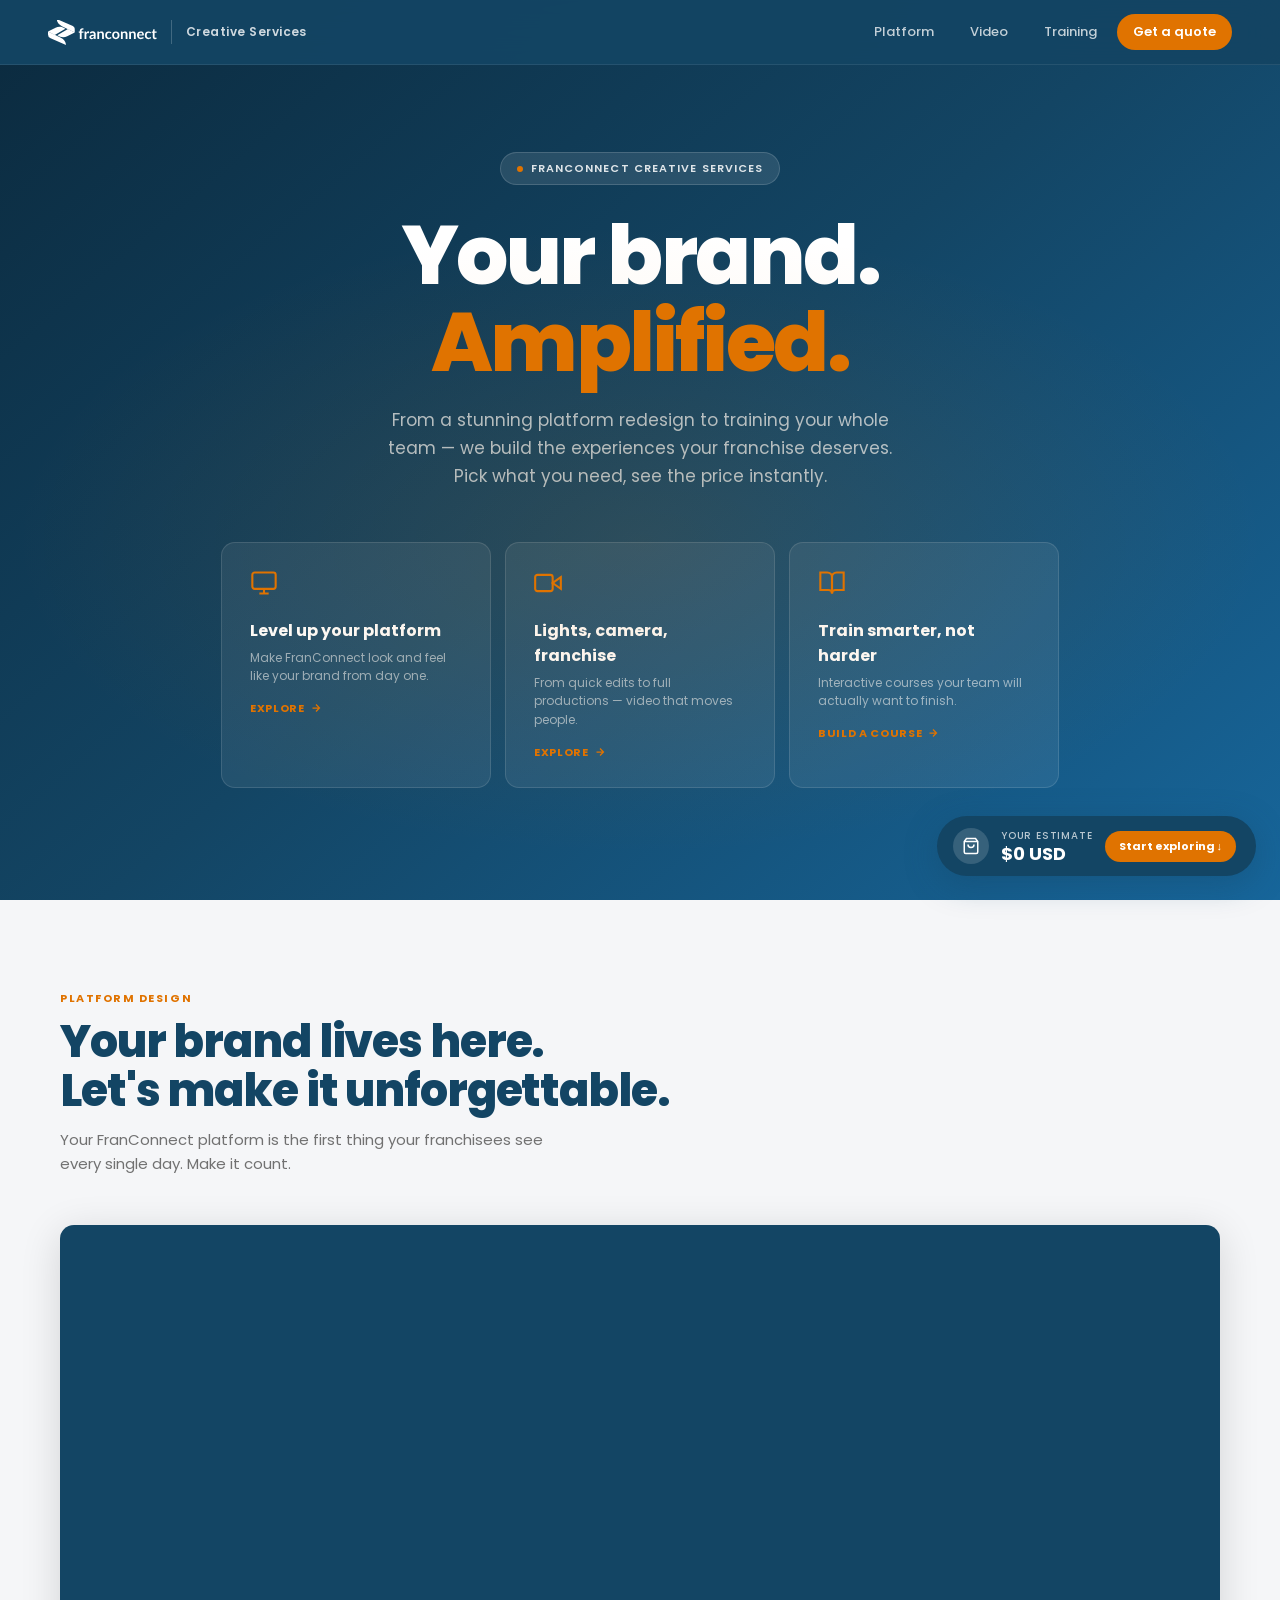
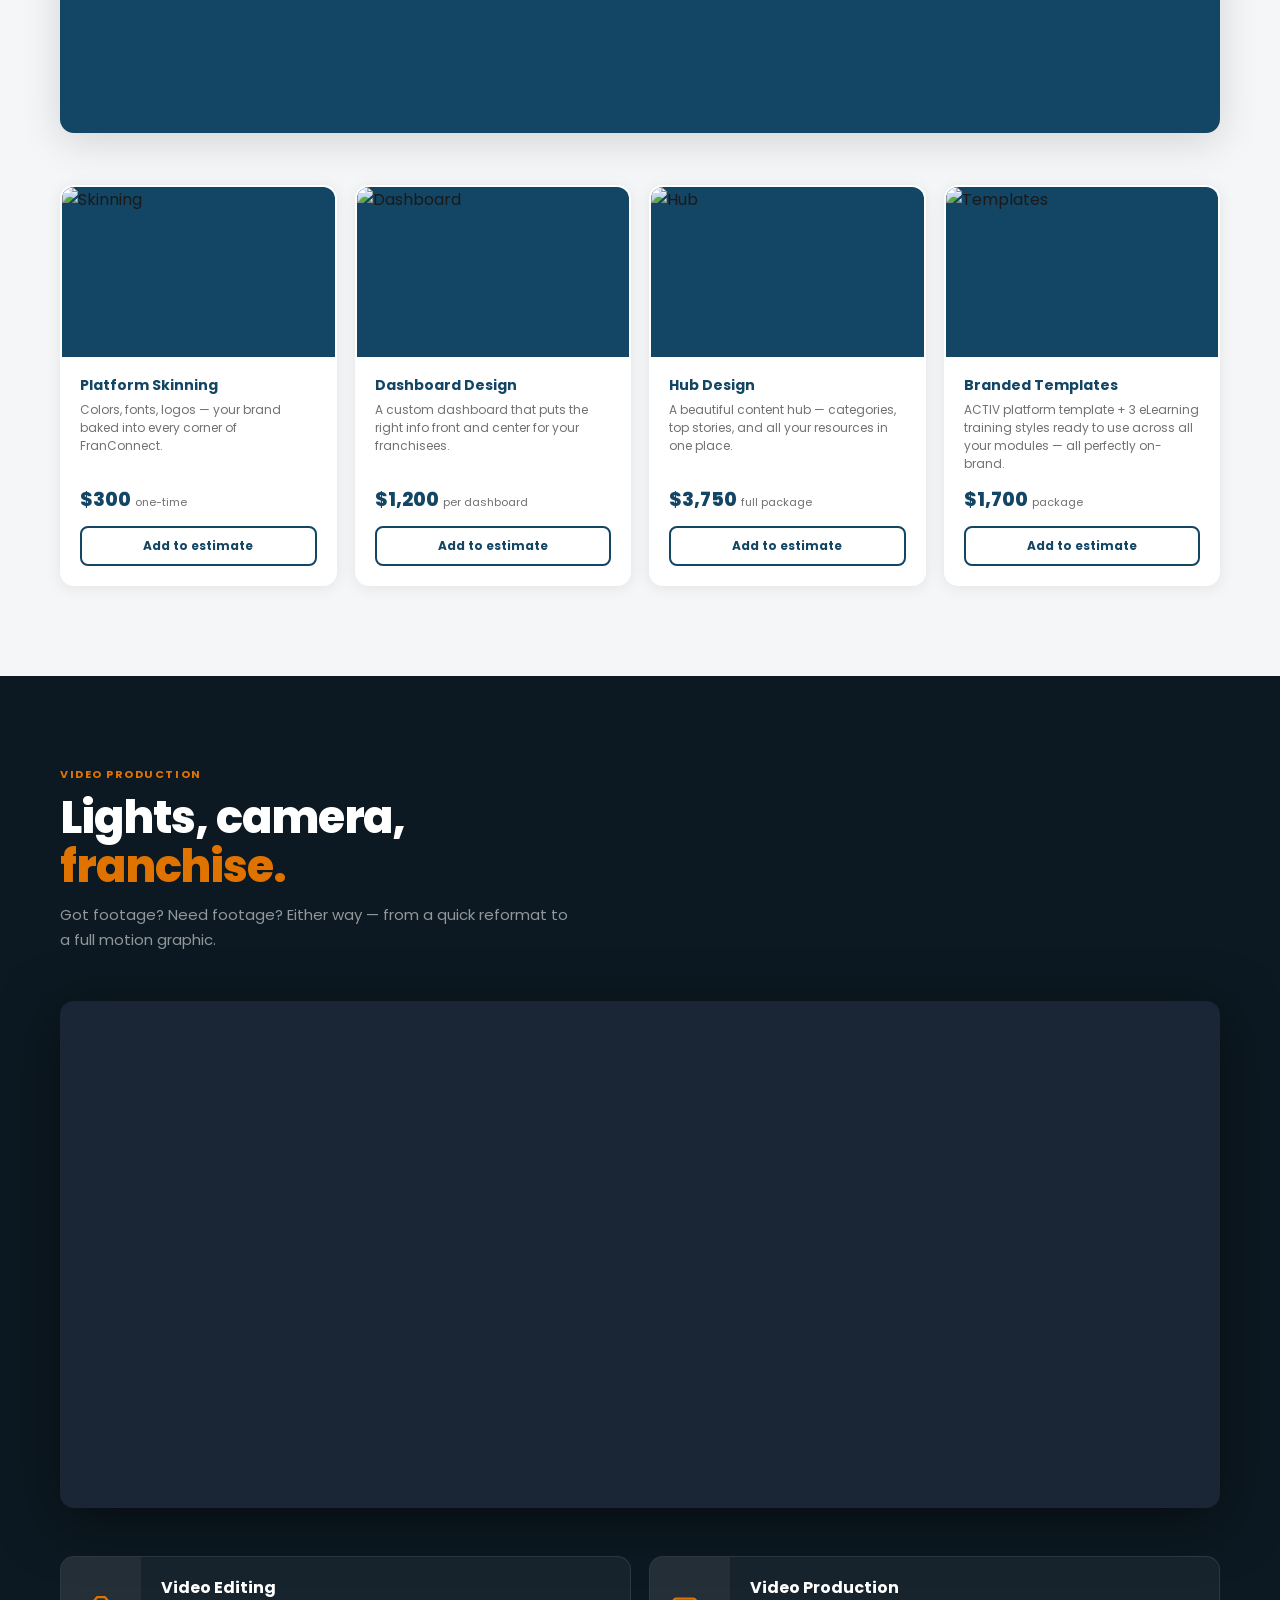
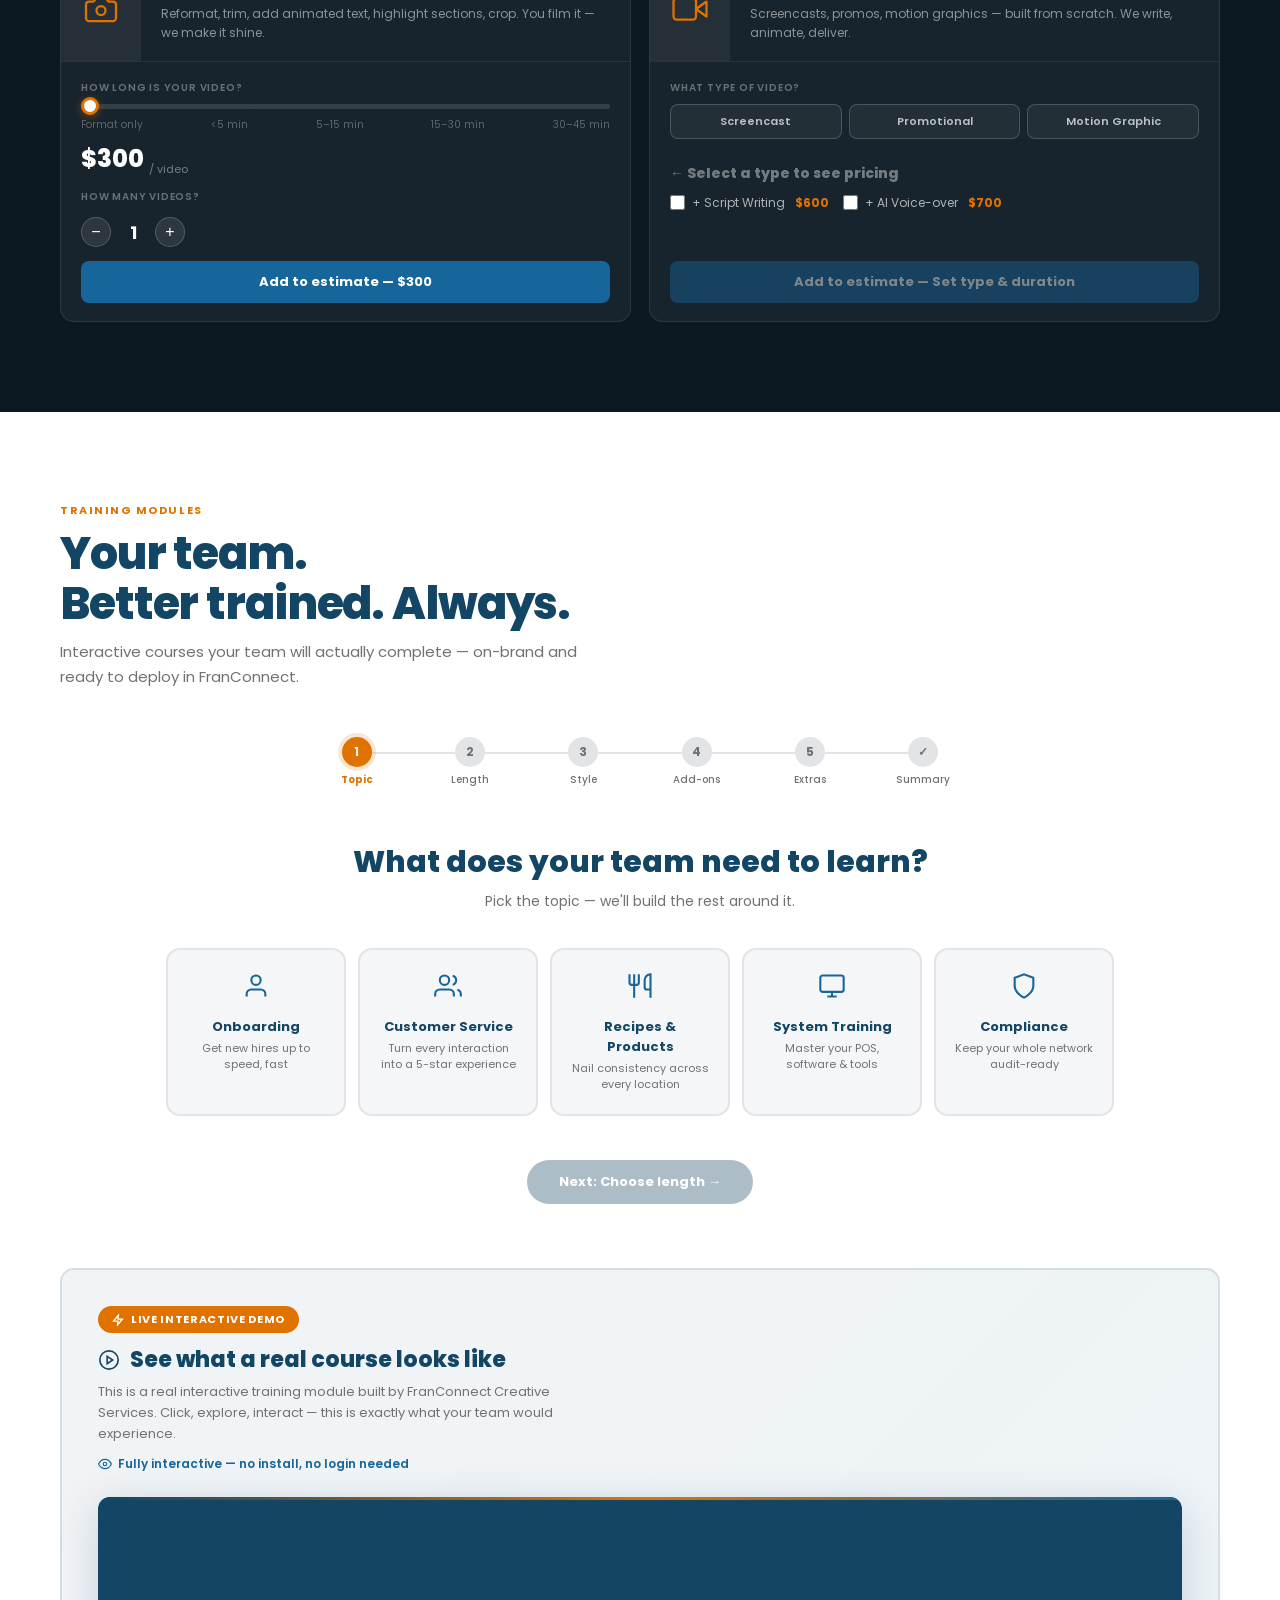
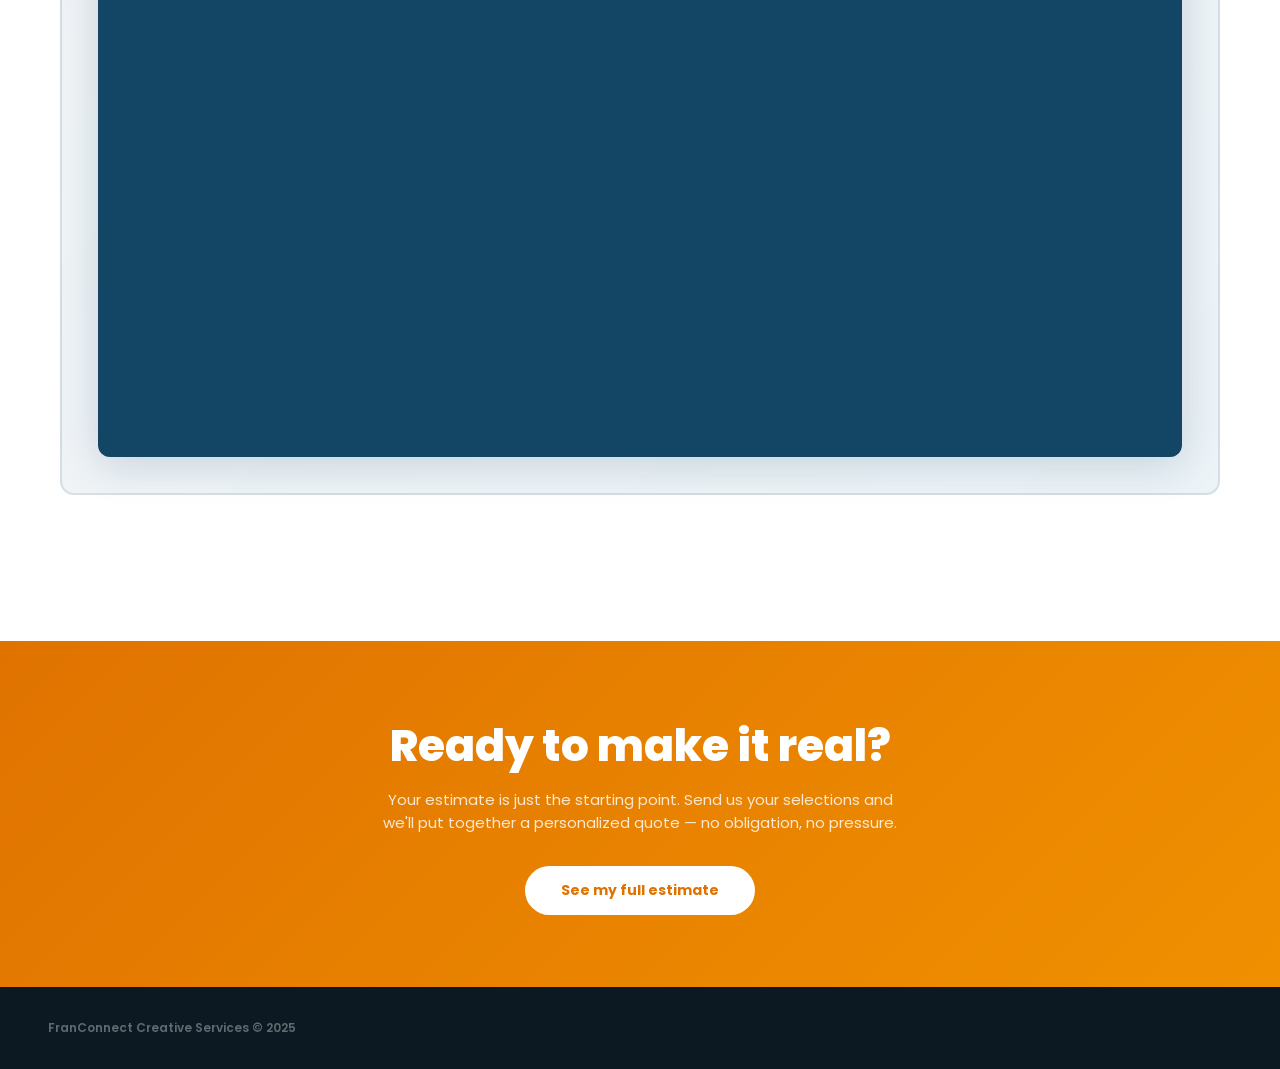
==== index.html @ 485e588f "Add files via upload" ====
<!DOCTYPE html>
<html lang="en">
<head>
<meta charset="UTF-8">
<meta name="viewport" content="width=device-width, initial-scale=1.0">
<title>Build With Us — FranConnect Creative Services</title>
<link rel="preconnect" href="https://fonts.googleapis.com">
<link href="https://fonts.googleapis.com/css2?family=Poppins:wght@300;400;500;600;700;800&display=swap" rel="stylesheet">
<style>
/* ── TOKENS ── */
:root {
  --blue:    #134564;
  --orange:  #E07300;
  --blue2:   #17669B;
  --red2:    #AC3446;
  --dark:    #717171;
  --light:   #CFCDC9;
  --white:   #FFFFFF;
  --off:     #F5F6F8;
  --text:    #1A1A1A;
  --border:  #E2E4E8;
  --radius:  14px;
  --rad-sm:  8px;
  --shadow:  0 2px 16px rgba(0,0,0,.08);
  --shadow-lg: 0 8px 40px rgba(0,0,0,.14);
}
*,*::before,*::after{box-sizing:border-box;margin:0;padding:0;}
html{scroll-behavior:smooth;}
body{font-family:'Poppins',sans-serif;color:var(--text);background:var(--white);overflow-x:hidden;}

/* ── STICKY CART ── */
#cart{
  position:fixed;bottom:24px;right:24px;z-index:999;
  background:var(--blue);color:white;
  border-radius:60px;padding:12px 20px 12px 16px;
  display:flex;align-items:center;gap:12px;
  box-shadow:0 8px 32px rgba(19,69,100,.35);
  cursor:pointer;transition:all .3s;
  min-width:200px;
}
#cart:hover{transform:translateY(-2px);box-shadow:0 12px 40px rgba(19,69,100,.45);}
#cart .c-icon{width:36px;height:36px;background:rgba(255,255,255,.15);border-radius:50%;display:flex;align-items:center;justify-content:center;flex-shrink:0;}
#cart .c-label{font-size:10px;text-transform:uppercase;letter-spacing:.08em;opacity:.7;font-weight:500;}
#cart .c-amount{font-size:18px;font-weight:700;line-height:1.1;}
#cart .c-cta{
  background:var(--orange);color:white;border:none;border-radius:40px;
  padding:7px 14px;font-size:11px;font-weight:700;cursor:pointer;
  white-space:nowrap;font-family:'Poppins',sans-serif;margin-left:auto;
  transition:.2s;
}
#cart.active{background:var(--orange);}

/* ── NAV ── */
nav{
  position:fixed;top:0;left:0;right:0;z-index:100;
  display:flex;align-items:center;justify-content:space-between;
  padding:14px 48px;
  background:rgba(19,69,100,.95);
  backdrop-filter:blur(20px);
  border-bottom:1px solid rgba(255,255,255,.08);
}
.nav-brand{display:flex;align-items:center;gap:14px;}
.nav-logo-img{height:28px;}
.nav-logo-svg{display:flex;align-items:center;}
.nav-divider{width:1px;height:24px;background:rgba(255,255,255,.2);}
.nav-title{font-size:12px;font-weight:600;color:rgba(255,255,255,.8);letter-spacing:.04em;}
.nav-links{display:flex;gap:4px;}
.nav-links a{color:rgba(255,255,255,.75);text-decoration:none;font-size:13px;font-weight:500;padding:8px 16px;border-radius:40px;transition:.2s;}
.nav-links a:hover{color:white;background:rgba(255,255,255,.1);}
.nav-cta{background:var(--orange)!important;color:white!important;font-weight:600!important;}
.nav-cta:hover{background:#c96600!important;}

/* ── HERO ── */
#hero{
  min-height:100vh;
  background:linear-gradient(140deg,#0b2a3e 0%,#134564 50%,#17669B 100%);
  display:flex;flex-direction:column;align-items:center;justify-content:center;
  text-align:center;padding:120px 48px 80px;position:relative;overflow:hidden;
}
#hero::after{
  content:'';position:absolute;inset:0;
  background:radial-gradient(ellipse 70% 50% at 50% 60%,rgba(224,115,0,.12) 0%,transparent 70%);
  pointer-events:none;
}
.hero-eyebrow{
  display:inline-flex;align-items:center;gap:8px;
  background:rgba(255,255,255,.1);border:1px solid rgba(255,255,255,.15);
  border-radius:40px;padding:7px 16px;
  font-size:11px;font-weight:600;letter-spacing:.1em;text-transform:uppercase;
  color:rgba(255,255,255,.85);margin-bottom:28px;
}
.hero-eyebrow-dot{width:6px;height:6px;background:var(--orange);border-radius:50%;}
#hero h1{
  font-size:clamp(44px,6.5vw,82px);font-weight:800;color:white;
  line-height:1.05;letter-spacing:-.03em;max-width:860px;margin-bottom:20px;
}
#hero h1 em{color:var(--orange);font-style:normal;}
#hero p{font-size:17px;color:rgba(255,255,255,.68);max-width:520px;line-height:1.65;margin-bottom:52px;}
.hero-cards{display:flex;gap:14px;flex-wrap:wrap;justify-content:center;max-width:860px;}
.hc{
  background:rgba(255,255,255,.07);border:1px solid rgba(255,255,255,.12);
  border-radius:var(--radius);padding:26px 28px;cursor:pointer;
  transition:all .3s;text-align:left;flex:1;min-width:230px;max-width:270px;
  text-decoration:none;display:block;
}
.hc:hover{background:rgba(255,255,255,.13);border-color:rgba(224,115,0,.45);transform:translateY(-3px);}
.hc-icon{margin-bottom:14px;}
.hc-icon svg{width:28px;height:28px;stroke:var(--orange);fill:none;stroke-width:1.8;}
.hc-title{font-size:16px;font-weight:700;color:white;margin-bottom:6px;}
.hc-desc{font-size:12px;color:rgba(255,255,255,.55);line-height:1.55;}
.hc-link{display:flex;align-items:center;gap:5px;font-size:11px;font-weight:700;color:var(--orange);margin-top:14px;text-transform:uppercase;letter-spacing:.06em;}

/* ── SECTION SHELL ── */
.section{padding:90px 48px;}
.sec-wrap{max-width:1160px;margin:0 auto;}
.sec-eye{font-size:11px;font-weight:700;letter-spacing:.14em;text-transform:uppercase;color:var(--orange);margin-bottom:10px;}
.sec-title{font-size:clamp(28px,3.5vw,46px);font-weight:800;color:var(--blue);line-height:1.1;letter-spacing:-.025em;margin-bottom:12px;}
.sec-sub{font-size:15px;color:var(--dark);max-width:520px;line-height:1.65;margin-bottom:48px;}

/* ── PLATFORM ── */
#platform{background:var(--off);}
.plat-hero{border-radius:var(--radius);overflow:hidden;box-shadow:var(--shadow-lg);aspect-ratio:16/7;background:var(--blue);margin-bottom:52px;position:relative;}
.plat-hero video{width:100%;height:100%;object-fit:cover;display:block;}
.plat-grid{display:grid;grid-template-columns:repeat(4,1fr);gap:18px;}
.pc{
  background:white;border-radius:var(--radius);overflow:hidden;
  box-shadow:var(--shadow);cursor:pointer;transition:all .3s;
  border:2px solid transparent;
  display:flex;flex-direction:column;
}
.pc:hover{transform:translateY(-3px);box-shadow:var(--shadow-lg);border-color:rgba(224,115,0,.3);}
.pc.sel{border-color:var(--blue);}
.pc-media{position:relative;aspect-ratio:16/10;background:var(--blue);overflow:hidden;flex-shrink:0;}
.pc-media img{width:100%;height:100%;object-fit:cover;display:block;transition:.4s;}
.pc:hover .pc-media img{transform:scale(1.04);}
.pc-play{
  position:absolute;inset:0;display:flex;align-items:center;justify-content:center;
  background:rgba(0,0,0,0);transition:.3s;opacity:0;
}
.pc:hover .pc-play{opacity:1;background:rgba(0,0,0,.35);}
.pc-play svg{width:44px;height:44px;stroke:white;fill:none;stroke-width:1.5;filter:drop-shadow(0 2px 8px rgba(0,0,0,.4));}
.pc-body{padding:18px;display:flex;flex-direction:column;flex:1;}
.pc-name{font-size:14px;font-weight:700;color:var(--blue);margin-bottom:5px;}
.pc-desc{font-size:12px;color:var(--dark);line-height:1.5;margin-bottom:12px;flex:1;}
.pc-price{font-size:19px;font-weight:800;color:var(--blue);}
.pc-price span{font-size:11px;font-weight:400;color:var(--dark);}
.pc-btn{
  width:100%;margin-top:12px;padding:9px;border-radius:var(--rad-sm);
  border:2px solid var(--blue);background:transparent;color:var(--blue);
  font-size:12px;font-weight:700;cursor:pointer;transition:.2s;font-family:'Poppins',sans-serif;
  align-self:flex-end;
}
.pc-btn:hover{background:var(--blue);color:white;}
.pc.sel .pc-btn{background:var(--orange);border-color:var(--orange);color:white;}
.tmpl-addons{
  margin-top:16px;background:white;border-radius:var(--radius);
  border:2px solid var(--border);padding:20px 24px;display:none;
}
.tmpl-addons.show{display:block;}
.tmpl-addons h4{font-size:13px;font-weight:700;color:var(--blue);margin-bottom:14px;}
.ac-list{display:flex;gap:10px;flex-wrap:wrap;}
.ac{
  display:flex;align-items:center;gap:8px;
  background:var(--off);border-radius:var(--rad-sm);padding:9px 14px;
  cursor:pointer;border:2px solid transparent;transition:.2s;
}
.ac:hover{border-color:var(--orange);}
.ac.on{border-color:var(--blue);background:rgba(19,69,100,.05);}
.ac-name{font-size:12px;font-weight:600;color:var(--text);}
.ac-price{font-size:11px;color:var(--orange);font-weight:700;}

/* ── VIDEO ── */
#video{background:#0c1922;}
.vid-hero{border-radius:var(--radius);overflow:hidden;box-shadow:0 12px 56px rgba(0,0,0,.5);aspect-ratio:16/7;background:#1a2535;margin-bottom:48px;}
.vid-hero video{width:100%;height:100%;object-fit:cover;display:block;}
.vid-grid{display:grid;grid-template-columns:1fr 1fr;gap:18px;}
.vc{background:rgba(255,255,255,.05);border:1px solid rgba(255,255,255,.09);border-radius:var(--radius);overflow:hidden;transition:.3s;}
.vc:hover{border-color:rgba(224,115,0,.45);}
.vc-top{display:flex;align-items:stretch;border-bottom:1px solid rgba(255,255,255,.07);}
.vc-cover{width:130px;flex-shrink:0;background:#1a2535;overflow:hidden;}
.vc-cover img{width:100%;height:100%;object-fit:cover;display:block;}
.vc-info{padding:18px 20px;flex:1;}
.vc-name{font-size:16px;font-weight:700;color:white;margin-bottom:5px;}
.vc-desc{font-size:12px;color:rgba(255,255,255,.5);line-height:1.55;}
.vc-ctrl{padding:18px 20px;}
.vc-lbl{font-size:10px;font-weight:600;letter-spacing:.08em;text-transform:uppercase;color:rgba(255,255,255,.35);margin-bottom:8px;}
.pslider{
  -webkit-appearance:none;width:100%;height:5px;border-radius:3px;outline:none;cursor:pointer;
  background:linear-gradient(to right,var(--orange) 0%,var(--orange) var(--pct,0%),rgba(255,255,255,.12) var(--pct,0%));
  margin-bottom:8px;
}
.pslider::-webkit-slider-thumb{-webkit-appearance:none;width:18px;height:18px;border-radius:50%;background:white;border:3px solid var(--orange);cursor:pointer;box-shadow:0 2px 8px rgba(224,115,0,.4);}
.sticks{display:flex;justify-content:space-between;font-size:10px;color:rgba(255,255,255,.3);}
.vprice{font-size:24px;font-weight:800;color:white;margin-top:8px;}
.vprice sub{font-size:11px;font-weight:400;color:rgba(255,255,255,.4);}
.qty-row{display:flex;align-items:center;gap:10px;margin-top:12px;}
.qbtn{width:30px;height:30px;border-radius:50%;background:rgba(255,255,255,.09);border:1px solid rgba(255,255,255,.18);color:white;font-size:16px;cursor:pointer;display:flex;align-items:center;justify-content:center;transition:.2s;}
.qbtn:hover{background:rgba(224,115,0,.3);}
.qval{font-size:18px;font-weight:700;color:white;min-width:24px;text-align:center;}
.ptype-row{display:flex;gap:7px;flex-wrap:wrap;margin-bottom:14px;}
.ptb{flex:1;padding:8px 6px;border-radius:var(--rad-sm);border:1px solid rgba(255,255,255,.18);background:rgba(255,255,255,.05);color:rgba(255,255,255,.7);font-size:11px;font-weight:600;cursor:pointer;transition:.2s;font-family:'Poppins',sans-serif;}
.ptb:hover,.ptb.on{background:rgba(224,115,0,.2);border-color:var(--orange);color:var(--orange);}
.add-btn{
  width:100%;margin-top:14px;padding:11px;border-radius:var(--rad-sm);
  background:var(--blue2);border:none;color:white;
  font-size:13px;font-weight:700;cursor:pointer;transition:.2s;font-family:'Poppins',sans-serif;
}
.add-btn:hover{background:var(--blue);transform:translateY(-1px);}
.vo-opts{display:flex;gap:14px;flex-wrap:wrap;margin-top:10px;}
.vo-opt{display:flex;align-items:center;gap:7px;cursor:pointer;color:rgba(255,255,255,.65);font-size:12px;}
.vo-opt input{accent-color:var(--orange);width:15px;height:15px;}
.vo-opt-price{color:var(--orange);font-weight:700;margin-left:3px;}

/* ── TRAINING ── */
#training{background:var(--white);}
/* wizard progress */
.wiz-bar{display:flex;align-items:flex-start;justify-content:center;gap:0;max-width:680px;margin:0 auto 52px;}
.ws{display:flex;flex-direction:column;align-items:center;flex:1;position:relative;}
.ws:not(:last-child)::after{content:'';position:absolute;top:15px;left:50%;right:-50%;height:2px;background:var(--border);z-index:0;}
.ws.done:not(:last-child)::after{background:var(--blue);}
.ws-dot{width:30px;height:30px;border-radius:50%;background:var(--border);color:var(--dark);display:flex;align-items:center;justify-content:center;font-size:12px;font-weight:700;z-index:1;transition:.3s;}
.ws.act .ws-dot{background:var(--orange);color:white;box-shadow:0 0 0 4px rgba(224,115,0,.18);}
.ws.done .ws-dot{background:var(--blue);color:white;}
.ws-lbl{font-size:10px;color:var(--dark);margin-top:5px;font-weight:500;text-align:center;white-space:nowrap;}
.ws.act .ws-lbl{color:var(--orange);font-weight:700;}
.ws.done .ws-lbl{color:var(--blue);}
/* steps */
.wstep{display:none;}
.wstep.act{display:block;}
.sq{font-size:clamp(20px,2.8vw,30px);font-weight:800;color:var(--blue);text-align:center;margin-bottom:6px;}
.sh{font-size:14px;color:var(--dark);text-align:center;margin-bottom:36px;}
/* topic cards — 5 in a row */
.tt-row{display:flex;gap:12px;flex-wrap:wrap;justify-content:center;}
.tt{
  background:var(--off);border-radius:var(--radius);border:2px solid var(--border);
  padding:22px 18px;cursor:pointer;transition:all .25s;text-align:center;
  flex:1;min-width:140px;max-width:180px;
}
.tt:hover{border-color:var(--orange);transform:translateY(-2px);}
.tt.sel{border-color:var(--blue);background:rgba(19,69,100,.05);}
.tt-icon svg{width:28px;height:28px;stroke:var(--blue2);fill:none;stroke-width:1.8;margin-bottom:10px;}
.tt.sel .tt-icon svg{stroke:var(--orange);}
.tt-name{font-size:13px;font-weight:700;color:var(--blue);margin-bottom:4px;}
.tt-tag{font-size:11px;color:var(--dark);line-height:1.4;}
/* length cards */
.ml-row{display:flex;gap:18px;justify-content:center;flex-wrap:wrap;}
.ml{
  background:white;border-radius:var(--radius);border:2px solid var(--border);
  padding:28px 24px;cursor:pointer;transition:all .25s;text-align:center;
  flex:1;min-width:210px;max-width:260px;box-shadow:var(--shadow);
}
.ml:hover{border-color:var(--orange);transform:translateY(-3px);box-shadow:var(--shadow-lg);}
.ml.sel{border-color:var(--blue);background:rgba(19,69,100,.03);}
.ml-emoji{font-size:36px;margin-bottom:12px;display:block;}
.ml-name{font-size:18px;font-weight:800;color:var(--blue);margin-bottom:4px;}
.ml-time{font-size:12px;color:var(--orange);font-weight:700;margin-bottom:8px;}
.ml-desc{font-size:12px;color:var(--dark);line-height:1.5;}
/* style cards */
.vs-row{display:flex;gap:18px;justify-content:center;flex-wrap:wrap;}
.vsc{
  background:white;border-radius:var(--radius);border:2px solid var(--border);
  overflow:hidden;cursor:pointer;transition:all .25s;
  flex:1;min-width:240px;max-width:300px;box-shadow:var(--shadow);
}
.vsc:hover,.vsc.sel{border-color:var(--blue);transform:translateY(-3px);box-shadow:var(--shadow-lg);}
.vsc.sel{border-color:var(--orange);}
.vsc-media{aspect-ratio:16/9;background:var(--blue);position:relative;overflow:hidden;}
.vsc-media img{width:100%;height:100%;object-fit:cover;display:block;transition:.4s;}
.vsc:hover .vsc-media img{transform:scale(1.04);}
.vsc-play{position:absolute;inset:0;display:flex;align-items:center;justify-content:center;opacity:0;background:rgba(0,0,0,0);transition:.3s;}
.vsc:hover .vsc-play{opacity:1;background:rgba(0,0,0,.35);}
.vsc-play svg{width:40px;height:40px;stroke:white;fill:none;stroke-width:1.5;}
.vsc-body{padding:16px 18px;}
.vsc-name{font-size:14px;font-weight:700;color:var(--blue);margin-bottom:3px;}
.vsc-desc{font-size:11px;color:var(--dark);line-height:1.45;margin-bottom:10px;}
.vsc-note{font-size:10px;color:var(--orange);font-weight:700;margin-bottom:8px;}
.vsc-from{font-size:10px;color:var(--dark);}
.vsc-price{font-size:20px;font-weight:800;color:var(--blue);}
/* addon cards */
.ao-grid{display:grid;grid-template-columns:repeat(auto-fill,minmax(260px,1fr));gap:14px;}
.ao{
  background:var(--off);border-radius:var(--radius);border:2px solid var(--border);
  padding:18px 20px;cursor:pointer;transition:.2s;
  display:flex;align-items:flex-start;gap:12px;
}
.ao:hover{border-color:var(--orange);}
.ao.sel{border-color:var(--blue);background:rgba(19,69,100,.04);}
.ao-chk{width:20px;height:20px;border-radius:5px;border:2px solid var(--border);flex-shrink:0;margin-top:2px;display:flex;align-items:center;justify-content:center;transition:.2s;}
.ao.sel .ao-chk{background:var(--blue);border-color:var(--blue);}
.ao-chk svg{width:11px;height:11px;stroke:white;fill:none;stroke-width:2.5;display:none;}
.ao.sel .ao-chk svg{display:block;}
.ao-name{font-size:13px;font-weight:700;color:var(--blue);margin-bottom:3px;}
.ao-desc{font-size:11px;color:var(--dark);line-height:1.4;margin-bottom:6px;}
.ao-price{font-size:13px;font-weight:700;color:var(--orange);}
.ao-qwrap{margin-top:10px;display:none;align-items:center;gap:8px;}
.ao.sel .ao-qwrap{display:flex;}
.ao-qlbl{font-size:11px;color:var(--dark);}
.ao-qty{width:65px;padding:5px 8px;border:1px solid var(--border);border-radius:6px;font-size:13px;font-weight:600;text-align:center;font-family:'Poppins',sans-serif;}
/* extras */
.ex-row{display:flex;gap:14px;flex-wrap:wrap;justify-content:center;}
.ex{
  background:var(--off);border-radius:var(--radius);border:2px solid var(--border);
  padding:22px 20px;cursor:pointer;transition:.2s;text-align:center;
  flex:1;min-width:190px;max-width:230px;
}
.ex:hover{border-color:var(--orange);}
.ex.sel{border-color:var(--blue);background:rgba(19,69,100,.04);}
.ex-icon svg{width:28px;height:28px;stroke:var(--blue2);fill:none;stroke-width:1.8;margin-bottom:8px;}
.ex.sel .ex-icon svg{stroke:var(--orange);}
.ex-name{font-size:13px;font-weight:700;color:var(--blue);margin-bottom:3px;}
.ex-desc{font-size:11px;color:var(--dark);margin-bottom:8px;line-height:1.4;}
.ex-price{font-size:14px;font-weight:700;color:var(--orange);}
/* activ-no-addons message */
.activ-msg{
  background:rgba(19,69,100,.05);border:1px solid rgba(19,69,100,.15);
  border-radius:var(--radius);padding:32px;text-align:center;
}
.activ-msg svg{width:40px;height:40px;stroke:var(--blue2);fill:none;stroke-width:1.5;margin-bottom:12px;}
.activ-msg p{font-size:14px;color:var(--dark);line-height:1.6;margin-bottom:16px;}
.activ-msg .activ-go-back{color:var(--blue);font-weight:700;cursor:pointer;text-decoration:underline;}
.activ-msg .activ-continue{background:var(--blue);color:white;border:none;border-radius:40px;padding:10px 24px;font-size:13px;font-weight:700;cursor:pointer;font-family:'Poppins',sans-serif;transition:.2s;margin-left:10px;}
.activ-msg .activ-continue:hover{background:var(--blue2);}
/* training summary */
.train-sum{background:linear-gradient(135deg,var(--blue),var(--blue2));border-radius:var(--radius);padding:36px;color:white;text-align:center;}
.train-sum h3{font-size:26px;font-weight:800;margin-bottom:6px;}
.train-sum p{color:rgba(255,255,255,.65);margin-bottom:24px;font-size:14px;}
.sum-lines{text-align:left;background:rgba(255,255,255,.1);border-radius:var(--rad-sm);padding:18px;margin-bottom:20px;}
.sl{display:flex;justify-content:space-between;padding:7px 0;border-bottom:1px solid rgba(255,255,255,.09);font-size:13px;}
.sl:last-child{border:none;}
.sl-name{color:rgba(255,255,255,.8);}
.sl-price{font-weight:700;color:white;}
.sum-total{font-size:38px;font-weight:800;margin:12px 0 6px;}
.sum-note{font-size:11px;color:rgba(255,255,255,.45);margin-bottom:22px;}
.sum-cta{background:var(--orange);color:white;border:none;border-radius:40px;padding:14px 36px;font-size:14px;font-weight:700;cursor:pointer;font-family:'Poppins',sans-serif;transition:.2s;}
.sum-cta:hover{background:#c96600;transform:translateY(-2px);}
/* wiz nav */
.wiz-nav{display:flex;justify-content:center;gap:10px;margin-top:44px;}
.wbtn-back{padding:12px 26px;border-radius:40px;border:2px solid var(--border);background:transparent;color:var(--dark);font-size:13px;font-weight:600;cursor:pointer;transition:.2s;font-family:'Poppins',sans-serif;}
.wbtn-back:hover{border-color:var(--blue);color:var(--blue);}
.wbtn-next{padding:12px 32px;border-radius:40px;background:var(--blue);border:none;color:white;font-size:13px;font-weight:700;cursor:pointer;transition:.2s;font-family:'Poppins',sans-serif;}
.wbtn-next:hover{background:var(--orange);transform:translateY(-1px);}
.wbtn-next:disabled{opacity:.35;cursor:not-allowed;transform:none;}
.recipe-note{background:rgba(224,115,0,.08);border:1px solid rgba(224,115,0,.22);border-radius:var(--rad-sm);padding:12px 16px;text-align:center;font-size:12px;color:#7a3a0a;margin-bottom:20px;}

/* ── ADDON STEPPER CARD ── */
.ao-stepper-card{
  background:white;border-radius:var(--radius);border:2px solid var(--border);
  padding:20px 24px;display:flex;align-items:center;gap:20px;
  transition:.25s;box-shadow:var(--shadow);
}
.ao-stepper-card.aosc-active{border-color:var(--blue);background:rgba(19,69,100,.03);}
.aosc-left{flex:1;}
.aosc-right{display:flex;flex-direction:column;align-items:center;gap:8px;flex-shrink:0;}
.aosc-stepper{display:flex;align-items:center;gap:0;background:var(--off);border-radius:40px;border:1.5px solid var(--border);overflow:hidden;}
.aosc-btn{width:44px;height:44px;border:none;background:transparent;font-size:24px;font-weight:700;cursor:pointer;color:var(--blue);transition:.15s;display:flex;align-items:center;justify-content:center;font-family:'Poppins',sans-serif;line-height:1;}
.aosc-btn:hover{background:rgba(19,69,100,.1);}
.aosc-plus{color:var(--orange);}
.aosc-val{min-width:48px;text-align:center;font-size:26px;font-weight:800;color:var(--blue);}
.aosc-included{font-size:10px;font-weight:700;color:var(--blue2);text-transform:uppercase;letter-spacing:.06em;background:rgba(23,102,155,.1);border-radius:20px;padding:3px 10px;white-space:nowrap;}
.aosc-name{font-size:15px;font-weight:700;color:var(--blue);margin-bottom:3px;}
.aosc-desc{font-size:12px;color:var(--dark);line-height:1.4;margin-bottom:6px;}
.aosc-price-per{font-size:12px;color:var(--orange);font-weight:600;margin-bottom:8px;}
.aosc-summary{font-size:12px;color:var(--text);line-height:1.6;}
.aosc-inc-tag{background:rgba(23,102,155,.1);color:var(--blue2);font-weight:700;border-radius:4px;padding:2px 7px;font-size:11px;margin-right:4px;}
.aosc-add-tag{background:rgba(224,115,0,.12);color:var(--orange);font-weight:700;border-radius:4px;padding:2px 7px;font-size:11px;margin-right:4px;}
.aosc-add-cost{font-size:13px;font-weight:700;color:var(--orange);margin-top:4px;}
/* no-addon message styled */
.no-addon-msg{
  background:rgba(19,69,100,.04);border:1px solid rgba(19,69,100,.12);
  border-radius:var(--radius);padding:28px 32px;text-align:center;
}
.no-addon-msg svg{width:36px;height:36px;stroke:var(--blue2);fill:none;stroke-width:1.5;margin-bottom:10px;}
.no-addon-msg p{font-size:13px;color:var(--dark);line-height:1.6;}
/* recipe 3+2 grid - 3 on top, 2 centered below */
.vs-row.recipe-grid{display:flex;flex-wrap:wrap;justify-content:center;gap:18px;}
.vs-row.recipe-grid .vsc{flex:0 0 calc(33.333% - 12px);min-width:220px;max-width:340px;}
@media(max-width:920px){.vs-row.recipe-grid .vsc{flex:0 0 calc(50% - 9px);}}
/* ── DEMO SECTION ── */
.demo-wrap{
  background:linear-gradient(135deg,rgba(19,69,100,.06),rgba(23,102,155,.08));
  border:2px solid rgba(19,69,100,.12);
  border-radius:var(--radius);
  padding:36px;
  margin-bottom:56px;
}
.demo-header{display:flex;align-items:flex-start;justify-content:space-between;flex-wrap:wrap;gap:16px;margin-bottom:24px;}
.demo-badge{
  display:inline-flex;align-items:center;gap:7px;
  background:var(--orange);color:white;
  border-radius:40px;padding:5px 14px;
  font-size:11px;font-weight:700;letter-spacing:.06em;text-transform:uppercase;
  margin-bottom:10px;
}
.demo-badge svg{width:12px;height:12px;stroke:white;fill:none;stroke-width:2.5;}
.demo-title{font-size:22px;font-weight:800;color:var(--blue);margin-bottom:6px;}
.demo-desc{font-size:13px;color:var(--dark);line-height:1.6;max-width:500px;}
.demo-cta-hint{font-size:12px;color:var(--blue2);font-weight:600;margin-top:10px;display:flex;align-items:center;gap:6px;}
.demo-cta-hint svg{width:14px;height:14px;stroke:var(--blue2);fill:none;stroke-width:2;}
.demo-frame-wrap{
  position:relative;border-radius:12px;overflow:hidden;
  box-shadow:0 8px 40px rgba(19,69,100,.18);
  background:var(--blue);
}
.demo-frame-wrap::before{
  content:'';position:absolute;top:0;left:0;right:0;height:3px;
  background:linear-gradient(90deg,var(--blue),var(--orange),var(--blue2));
  z-index:2;
}
.demo-frame{width:100%;height:560px;border:none;display:block;}
.demo-try-btn{
  display:inline-flex;align-items:center;gap:8px;
  background:var(--blue);color:white;border:none;border-radius:40px;
  padding:12px 24px;font-size:13px;font-weight:700;cursor:pointer;
  font-family:'Poppins',sans-serif;transition:.2s;white-space:nowrap;
}
.demo-try-btn:hover{background:var(--blue2);transform:translateY(-1px);}
.demo-try-btn svg{width:15px;height:15px;stroke:white;fill:none;stroke-width:2;}
/* ── CSM BANNER ── */
#csm{background:linear-gradient(135deg,var(--orange),#f09000);padding:72px 48px;text-align:center;}
#csm h2{font-size:clamp(26px,3.5vw,44px);font-weight:800;color:white;margin-bottom:10px;}
#csm p{font-size:15px;color:rgba(255,255,255,.82);margin-bottom:32px;max-width:520px;margin-left:auto;margin-right:auto;}
.csm-btns{display:flex;gap:10px;justify-content:center;flex-wrap:wrap;}
.csm-p{background:white;color:var(--orange);border:none;border-radius:40px;padding:14px 36px;font-size:14px;font-weight:700;cursor:pointer;font-family:'Poppins',sans-serif;transition:.2s;}
.csm-p:hover{transform:translateY(-2px);box-shadow:0 8px 24px rgba(0,0,0,.18);}
.csm-s{background:transparent;color:white;border:2px solid rgba(255,255,255,.5);border-radius:40px;padding:14px 28px;font-size:14px;font-weight:600;cursor:pointer;transition:.2s;font-family:'Poppins',sans-serif;}
.csm-s:hover{border-color:white;}

/* ── MODAL ── */
#moverlay{position:fixed;inset:0;z-index:500;background:rgba(0,0,0,.75);backdrop-filter:blur(10px);display:none;align-items:center;justify-content:center;padding:20px;}
#moverlay.open{display:flex;}
.mbox{background:#0c1922;border-radius:18px;overflow:hidden;max-width:860px;width:100%;box-shadow:0 24px 80px rgba(0,0,0,.8);position:relative;}
.mclose{position:absolute;top:14px;right:14px;z-index:10;width:34px;height:34px;border-radius:50%;background:rgba(255,255,255,.14);border:none;color:white;font-size:16px;cursor:pointer;display:flex;align-items:center;justify-content:center;}
.mclose:hover{background:rgba(255,255,255,.25);}
.mvid{width:100%;display:block;aspect-ratio:16/9;}

/* ── FOOTER ── */
footer{background:#0c1922;padding:32px 48px;display:flex;align-items:center;justify-content:space-between;}
footer .fl{font-size:12px;font-weight:600;color:rgba(255,255,255,.35);}

/* ── RESPONSIVE ── */
@media(max-width:920px){
  nav{padding:12px 20px;}
  .nav-links{display:none;}
  .section{padding:64px 20px;}
  .plat-grid{grid-template-columns:1fr 1fr;}
  .vid-grid{grid-template-columns:1fr;}
  #cart{right:12px;bottom:12px;min-width:170px;}
  .demo-frame{height:380px;}
  .wiz-bar{gap:0;overflow-x:auto;}
  .ws-lbl{font-size:9px;}
}
@media(max-width:600px){
  .plat-grid{grid-template-columns:1fr;}
  #hero h1{font-size:36px;}
  .vid-grid{grid-template-columns:1fr;}
  .vc-top{flex-direction:column;}
  .vc-icon-wrap{width:100%!important;padding:16px!important;}
  .ml-row{flex-direction:column;align-items:center;}
  .ml{max-width:100%;width:100%;}
  .ex-row{flex-direction:column;align-items:center;}
  .ex{max-width:100%;width:100%;}
  #cart{min-width:150px;padding:10px 14px 10px 12px;}
  #cart .c-amount{font-size:15px;}
  .hero-cards{flex-direction:column;align-items:center;}
  .hc{max-width:100%;width:100%;}
}
</style>
</head>
<body>

<!-- NAV -->
<nav>
  <div class="nav-brand" onclick="window.scrollTo({top:0,behavior:'smooth'})" style="cursor:pointer">
    <div class="nav-logo-svg"><svg viewBox="0 0 1867 446.19" xmlns="http://www.w3.org/2000/svg" style="height:26px;width:auto;fill:white;"><path d="M159.55,276.89,342.84,171.56l116.05,60.29L329.43,297.19c-50.91,25.7-115.15,20.58-159.73-12.72Z"/><path d="M458.89,231.85V168.63a53.73,53.73,0,0,0-32.47-49.35L149.67,0l.06,1.05c3,51.27,36.27,97.64,88.1,122.93Z"/><path d="M299.34,169.3,116.05,274.62,0,214.33,129.46,149c50.91-25.69,115.15-20.57,159.74,12.73Z"/><path d="M0,214.33v50.1A73.68,73.68,0,0,0,44.52,332.1l264.7,114.09-.06-1.06c-3-51.26-36.27-97.63-88.09-122.92Z"/><path d="M546.2,343.53V238L535,236.26a13.17,13.17,0,0,1-5.84-2.57,6.43,6.43,0,0,1-2.2-5.22V215.79H546.2v-9.55a55.76,55.76,0,0,1,3.33-19.85A40.25,40.25,0,0,1,574.21,162a58.37,58.37,0,0,1,20.1-3.26,55.83,55.83,0,0,1,16.58,2.38l-.63,15.58a4.93,4.93,0,0,1-1,2.83,5.61,5.61,0,0,1-2.33,1.63,12.56,12.56,0,0,1-3.33.75,39,39,0,0,1-4,.19,37.06,37.06,0,0,0-9.87,1.2,16.63,16.63,0,0,0-7.35,4.14,19,19,0,0,0-4.58,7.78,39.31,39.31,0,0,0-1.57,12v8.54h33.54v22.1H577.22V343.53Z"/><path d="M656.48,237q6-11.55,14.32-18.15a30.57,30.57,0,0,1,19.6-6.59q8.91,0,14.32,3.89l-2,23.24a6,6,0,0,1-1.81,3.2,5,5,0,0,1-3.21,1,36.22,36.22,0,0,1-5.58-.63,43.28,43.28,0,0,0-7.23-.63,25.9,25.9,0,0,0-9.17,1.51,23.08,23.08,0,0,0-7.22,4.33,29.48,29.48,0,0,0-5.65,6.85,65.67,65.67,0,0,0-4.59,9.16v79.39h-31V214.66h18.22q4.77,0,6.66,1.69t2.51,6.09Z"/><path d="M716.27,232.62q22.25-20.35,53.52-20.35A52.32,52.32,0,0,1,790,216a42.66,42.66,0,0,1,15.07,10.29A44.14,44.14,0,0,1,814.44,242a60.42,60.42,0,0,1,3.2,20.09v81.4H803.58a14.21,14.21,0,0,1-6.79-1.32c-1.59-.88-2.85-2.65-3.77-5.33l-2.76-9.3a113,113,0,0,1-9.55,7.73,56.29,56.29,0,0,1-9.67,5.58,52.1,52.1,0,0,1-10.74,3.46,62.28,62.28,0,0,1-12.62,1.19,49.68,49.68,0,0,1-15.08-2.2,33.08,33.08,0,0,1-11.93-6.59,29.53,29.53,0,0,1-7.79-10.93,38.79,38.79,0,0,1-2.76-15.2,30.53,30.53,0,0,1,1.63-9.74,28.47,28.47,0,0,1,5.34-9.22,44.5,44.5,0,0,1,9.61-8.3,62.88,62.88,0,0,1,14.51-6.78,124.51,124.51,0,0,1,20-4.71,202.4,202.4,0,0,1,26.13-2.2v-7.54q0-12.93-5.53-19.15t-16-6.22a37.87,37.87,0,0,0-12.49,1.76,50.86,50.86,0,0,0-8.74,4q-3.76,2.19-6.85,4a13.43,13.43,0,0,1-6.84,1.76,9,9,0,0,1-5.53-1.69,14.07,14.07,0,0,1-3.64-4Zm71.1,55.89a171.43,171.43,0,0,0-22.61,2.33,60.35,60.35,0,0,0-14.7,4.33q-5.52,2.64-7.91,6.16a13.37,13.37,0,0,0-2.39,7.66q0,8.16,4.84,11.68t12.63,3.52a36.71,36.71,0,0,0,16.51-3.46,49.13,49.13,0,0,0,13.63-10.48Z"/><path d="M875.8,230.48a84,84,0,0,1,8.23-7.22,51.05,51.05,0,0,1,19.53-9.3,51.82,51.82,0,0,1,12.06-1.32,46.2,46.2,0,0,1,18.72,3.59,37,37,0,0,1,13.63,10,44.09,44.09,0,0,1,8.28,15.45,65.49,65.49,0,0,1,2.83,19.79v82h-31v-82q0-11.81-5.41-18.28t-16.46-6.47a32.3,32.3,0,0,0-15.07,3.64,54,54,0,0,0-13.31,9.93v93.2h-31V214.66h19q6,0,7.91,5.65Z"/><path d="M1080.79,241.91a14.89,14.89,0,0,1-2.7,2.77,6.2,6.2,0,0,1-3.83,1,8.46,8.46,0,0,1-4.64-1.45c-1.51-1-3.31-2-5.41-3.26a41,41,0,0,0-7.47-3.27,34.43,34.43,0,0,0-10.73-1.44,32.92,32.92,0,0,0-14.33,3,27.23,27.23,0,0,0-10.24,8.48,38.24,38.24,0,0,0-6.09,13.38,71.88,71.88,0,0,0-2,17.77,69.5,69.5,0,0,0,2.19,18.34,39.31,39.31,0,0,0,6.34,13.5,27.33,27.33,0,0,0,10.05,8.3,30.52,30.52,0,0,0,13.32,2.82,33.18,33.18,0,0,0,12-1.82,38.21,38.21,0,0,0,7.72-4q3.13-2.19,5.46-4a8.27,8.27,0,0,1,5.21-1.82,6.29,6.29,0,0,1,5.66,2.89l8.92,11.3A56.25,56.25,0,0,1,1079,334.43a60.44,60.44,0,0,1-12.5,6.53,63.64,63.64,0,0,1-13.32,3.45,93.59,93.59,0,0,1-13.62,1,57.21,57.21,0,0,1-22.49-4.46,53.1,53.1,0,0,1-18.46-13A62,62,0,0,1,986.15,307a80.7,80.7,0,0,1-4.59-28.2,81.71,81.71,0,0,1,4.09-26.31,59.57,59.57,0,0,1,12-21,54.88,54.88,0,0,1,19.6-13.88q11.67-5,26.88-5,14.45,0,25.31,4.65A62,62,0,0,1,1089,230.6Z"/><path d="M1164.34,212.64a70.18,70.18,0,0,1,26.05,4.65,57,57,0,0,1,20.1,13.19,57.87,57.87,0,0,1,12.88,20.85,86.37,86.37,0,0,1,0,55.15,59.08,59.08,0,0,1-12.88,21,56.12,56.12,0,0,1-20.1,13.32,70.18,70.18,0,0,1-26.05,4.65,71.08,71.08,0,0,1-26.26-4.65,56.19,56.19,0,0,1-20.16-13.32,59.93,59.93,0,0,1-12.94-21,85.3,85.3,0,0,1,0-55.15,58.69,58.69,0,0,1,12.94-20.85,57.09,57.09,0,0,1,20.16-13.19A71.08,71.08,0,0,1,1164.34,212.64Zm0,108.91q16.07,0,23.8-10.8t7.72-31.66q0-20.83-7.72-31.77t-23.8-10.93q-16.33,0-24.19,11t-7.85,31.71q0,20.73,7.85,31.59T1164.34,321.55Z"/><path d="M1280.65,230.48a84,84,0,0,1,8.23-7.22,51.05,51.05,0,0,1,19.53-9.3,51.82,51.82,0,0,1,12.06-1.32,46.2,46.2,0,0,1,18.72,3.59,37,37,0,0,1,13.63,10,44.09,44.09,0,0,1,8.28,15.45,65.49,65.49,0,0,1,2.83,19.79v82h-31v-82q0-11.81-5.41-18.28T1311,236.76A32.3,32.3,0,0,0,1296,240.4a54,54,0,0,0-13.31,9.93v93.2h-31V214.66h19q6,0,7.91,5.65Z"/><path d="M1422.34,230.48a82.88,82.88,0,0,1,8.23-7.22,51.05,51.05,0,0,1,19.53-9.3,51.82,51.82,0,0,1,12.06-1.32,46.12,46.12,0,0,1,18.71,3.59,36.84,36.84,0,0,1,13.63,10,44.1,44.1,0,0,1,8.29,15.45,65.49,65.49,0,0,1,2.83,19.79v82h-31v-82q0-11.81-5.4-18.28t-16.46-6.47a32.3,32.3,0,0,0-15.07,3.64,53.86,53.86,0,0,0-13.31,9.93v93.2h-31V214.66h19q6,0,7.91,5.65Z"/><path d="M1558.88,283a61.17,61.17,0,0,0,3.51,17.15,35,35,0,0,0,7.29,11.92,28.45,28.45,0,0,0,10.74,7,39,39,0,0,0,13.76,2.33,42.32,42.32,0,0,0,13-1.77,60.78,60.78,0,0,0,9.55-3.89q4.08-2.13,7.16-3.89a12,12,0,0,1,6-1.76,6.43,6.43,0,0,1,5.78,2.89l8.91,11.3A51.61,51.61,0,0,1,1633,334.43a64.92,64.92,0,0,1-13.38,6.53,73.42,73.42,0,0,1-14.19,3.45,101.78,101.78,0,0,1-14,1,68.85,68.85,0,0,1-25-4.46,55.84,55.84,0,0,1-20.1-13.19,61.93,61.93,0,0,1-13.45-21.61q-4.89-12.87-4.9-29.83a71.32,71.32,0,0,1,4.28-24.81,59.47,59.47,0,0,1,12.24-20.22A57.6,57.6,0,0,1,1564,217.67a64.08,64.08,0,0,1,25.93-5,63,63,0,0,1,22.48,3.9,48.93,48.93,0,0,1,17.72,11.36,52.79,52.79,0,0,1,11.62,18.35,68.4,68.4,0,0,1,4.21,24.8c0,4.69-.51,7.86-1.51,9.49s-2.93,2.45-5.78,2.45ZM1618,264.27a37.37,37.37,0,0,0-1.7-11.37,26.83,26.83,0,0,0-5.09-9.35,23.61,23.61,0,0,0-8.6-6.35,29.48,29.48,0,0,0-12.12-2.32q-13.44,0-21.17,7.66t-9.86,21.73Z"/><path d="M1761.48,241.91a15.21,15.21,0,0,1-2.7,2.77,6.24,6.24,0,0,1-3.83,1,8.5,8.5,0,0,1-4.65-1.45c-1.5-1-3.3-2-5.4-3.26a41,41,0,0,0-7.47-3.27,34.45,34.45,0,0,0-10.74-1.44,32.85,32.85,0,0,0-14.32,3,27.23,27.23,0,0,0-10.24,8.48,38.24,38.24,0,0,0-6.09,13.38,71.86,71.86,0,0,0-2,17.77,69.48,69.48,0,0,0,2.2,18.34,39.13,39.13,0,0,0,6.34,13.5,27.25,27.25,0,0,0,10,8.3,30.49,30.49,0,0,0,13.32,2.82,33.09,33.09,0,0,0,12-1.82,38,38,0,0,0,7.73-4q3.13-2.19,5.46-4a8.27,8.27,0,0,1,5.21-1.82,6.3,6.3,0,0,1,5.65,2.89l8.92,11.3a56.25,56.25,0,0,1-11.18,10.12,60.44,60.44,0,0,1-12.5,6.53,63.8,63.8,0,0,1-13.32,3.45,93.62,93.62,0,0,1-13.63,1,57.19,57.19,0,0,1-22.49-4.46,53.1,53.1,0,0,1-18.46-13,62,62,0,0,1-12.5-20.92,80.7,80.7,0,0,1-4.59-28.2,82,82,0,0,1,4.08-26.31,59.74,59.74,0,0,1,12-21,54.79,54.79,0,0,1,19.6-13.88q11.67-5,26.88-5,14.45,0,25.31,4.65a62,62,0,0,1,19.53,13.31Z"/><path d="M1833.21,345.54q-16.83,0-25.81-9.48t-9-26.19v-72h-13.18a6,6,0,0,1-4.27-1.63,6.38,6.38,0,0,1-1.76-4.9V219.05l20.73-3.39,6.53-35.17a6.84,6.84,0,0,1,2.39-3.9,7.13,7.13,0,0,1,4.51-1.38h16.08v40.58h34.42v22.1h-34.42v69.85q0,6,3,9.41a10.2,10.2,0,0,0,8.11,3.4,14.4,14.4,0,0,0,4.84-.7,25.61,25.61,0,0,0,3.38-1.44c1-.5,1.83-1,2.58-1.45a4.4,4.4,0,0,1,2.26-.69,3.6,3.6,0,0,1,2.26.69,10.77,10.77,0,0,1,1.89,2.08l9.29,15.07a46.9,46.9,0,0,1-15.57,8.54A57.94,57.94,0,0,1,1833.21,345.54Z"/></svg></div>
    <span style="display:none;" class="nav-logo-fallback"></span>
    <div class="nav-divider"></div>
    <span class="nav-title">Creative Services</span>
  </div>
  <div class="nav-links">
    <a href="#platform">Platform</a>
    <a href="#video">Video</a>
    <a href="#training">Training</a>
    <a href="#" onclick="openQuoteModal();return false;" class="nav-cta">Get a quote</a>
  </div>
</nav>

<!-- CART -->
<div id="cart" onclick="openQuoteModal()">
  <div class="c-icon">
    <svg width="18" height="18" viewBox="0 0 24 24" fill="none" stroke="white" stroke-width="2"><path d="M6 2L3 6v14a2 2 0 002 2h14a2 2 0 002-2V6l-3-4z"/><line x1="3" y1="6" x2="21" y2="6"/><path d="M16 10a4 4 0 01-8 0"/></svg>
  </div>
  <div>
    <div class="c-label">Your estimate</div>
    <div class="c-amount" id="cart-amt">$0 USD</div>
  </div>
  <button class="c-cta" id="cart-cta-label">Start exploring ↓</button>
</div>

<!-- HERO -->
<section id="hero">
  <div class="hero-eyebrow"><span class="hero-eyebrow-dot"></span>FranConnect Creative Services</div>
  <h1>Your brand.<br><em>Amplified.</em></h1>
  <p>From a stunning platform redesign to training your whole team — we build the experiences your franchise deserves. Pick what you need, see the price instantly.</p>
  <div class="hero-cards">
    <a href="#platform" class="hc">
      <div class="hc-icon"><svg viewBox="0 0 24 24"><rect x="2" y="3" width="20" height="14" rx="2"/><path d="M8 21h8M12 17v4"/></svg></div>
      <div class="hc-title">Level up your platform</div>
      <div class="hc-desc">Make FranConnect look and feel like your brand from day one.</div>
      <div class="hc-link">Explore <svg width="12" height="12" viewBox="0 0 24 24" fill="none" stroke="currentColor" stroke-width="2.5"><path d="M5 12h14M12 5l7 7-7 7"/></svg></div>
    </a>
    <a href="#video" class="hc">
      <div class="hc-icon"><svg viewBox="0 0 24 24"><polygon points="23 7 16 12 23 17 23 7"/><rect x="1" y="5" width="15" height="14" rx="2"/></svg></div>
      <div class="hc-title">Lights, camera, franchise</div>
      <div class="hc-desc">From quick edits to full productions — video that moves people.</div>
      <div class="hc-link">Explore <svg width="12" height="12" viewBox="0 0 24 24" fill="none" stroke="currentColor" stroke-width="2.5"><path d="M5 12h14M12 5l7 7-7 7"/></svg></div>
    </a>
    <a href="#training" class="hc">
      <div class="hc-icon"><svg viewBox="0 0 24 24"><path d="M2 3h6a4 4 0 014 4v14a3 3 0 00-3-3H2z"/><path d="M22 3h-6a4 4 0 00-4 4v14a3 3 0 013-3h7z"/></svg></div>
      <div class="hc-title">Train smarter, not harder</div>
      <div class="hc-desc">Interactive courses your team will actually want to finish.</div>
      <div class="hc-link">Build a course <svg width="12" height="12" viewBox="0 0 24 24" fill="none" stroke="currentColor" stroke-width="2.5"><path d="M5 12h14M12 5l7 7-7 7"/></svg></div>
    </a>
  </div>
</section>

<!-- PLATFORM -->
<section id="platform" class="section">
<div class="sec-wrap">
  <div class="sec-eye">Platform Design</div>
  <h2 class="sec-title">Your brand lives here.<br>Let's make it unforgettable.</h2>
  <p class="sec-sub">Your FranConnect platform is the first thing your franchisees see every single day. Make it count.</p>

  <div class="plat-hero">
    <video autoplay muted loop playsinline>
      <source src="https://raw.githubusercontent.com/FCcreativeservices/Creative-Studio/main/VID_Platform%20Design.mp4" type="video/mp4">
    </video>
  </div>

  <div class="plat-grid">
    <div class="pc" id="pc-skin" onclick="toggleP('skin',300)">
      <div class="pc-media">
        <img src="https://raw.githubusercontent.com/FCcreativeservices/Creative-Studio/main/IMG_Cover_Skinning.png" alt="Skinning" loading="lazy">
        <div class="pc-play" onclick="openVid(event,'https://raw.githubusercontent.com/FCcreativeservices/Creative-Studio/main/VID_Platform%20Design_Platform%20Skinning.mp4')">
          <svg viewBox="0 0 24 24"><circle cx="12" cy="12" r="10"/><polygon points="10 8 16 12 10 16 10 8"/></svg>
        </div>
      </div>
      <div class="pc-body">
        <div class="pc-name">Platform Skinning</div>
        <div class="pc-desc">Colors, fonts, logos — your brand baked into every corner of FranConnect.</div>
        <div class="pc-price">$300 <span>one-time</span></div>
        <button class="pc-btn" id="pb-skin">Add to estimate</button>
      </div>
    </div>
    <div class="pc" id="pc-dash" onclick="toggleP('dash',1200)">
      <div class="pc-media">
        <img src="https://raw.githubusercontent.com/FCcreativeservices/Creative-Studio/main/IMG_Cover_Dashboard.png" alt="Dashboard" loading="lazy">
        <div class="pc-play" onclick="openVid(event,'https://raw.githubusercontent.com/FCcreativeservices/Creative-Studio/main/VID_Platform%20Design_Dashboard%20Design.mp4')">
          <svg viewBox="0 0 24 24"><circle cx="12" cy="12" r="10"/><polygon points="10 8 16 12 10 16 10 8"/></svg>
        </div>
      </div>
      <div class="pc-body">
        <div class="pc-name">Dashboard Design</div>
        <div class="pc-desc">A custom dashboard that puts the right info front and center for your franchisees.</div>
        <div class="pc-price">$1,200 <span>per dashboard</span></div>
        <button class="pc-btn" id="pb-dash">Add to estimate</button>
      </div>
    </div>
    <div class="pc" id="pc-hub" onclick="toggleP('hub',3750)">
      <div class="pc-media">
        <img src="https://raw.githubusercontent.com/FCcreativeservices/Creative-Studio/main/IMG_Cover_Hub.png" alt="Hub" loading="lazy">
        <div class="pc-play" onclick="openVid(event,'https://raw.githubusercontent.com/FCcreativeservices/Creative-Studio/main/VID_Platform%20Design_Hub%20Design.mp4')">
          <svg viewBox="0 0 24 24"><circle cx="12" cy="12" r="10"/><polygon points="10 8 16 12 10 16 10 8"/></svg>
        </div>
      </div>
      <div class="pc-body">
        <div class="pc-name">Hub Design</div>
        <div class="pc-desc">A beautiful content hub — categories, top stories, and all your resources in one place.</div>
        <div class="pc-price">$3,750 <span>full package</span></div>
        <button class="pc-btn" id="pb-hub">Add to estimate</button>
      </div>
    </div>
    <div class="pc" id="pc-tmpl" onclick="toggleP('tmpl',1700)">
      <div class="pc-media">
        <img src="https://raw.githubusercontent.com/FCcreativeservices/Creative-Studio/main/IMG_Training%20Modules_Cover_ACTIV%20%26%20eLearning%20Training.png" alt="Templates" loading="lazy">
        <div class="pc-play" onclick="openVid(event,'https://raw.githubusercontent.com/FCcreativeservices/Creative-Studio/main/VID_Platform%20Design_Training%20Templates.mp4')">
          <svg viewBox="0 0 24 24"><circle cx="12" cy="12" r="10"/><polygon points="10 8 16 12 10 16 10 8"/></svg>
        </div>
      </div>
      <div class="pc-body">
        <div class="pc-name">Branded Templates</div>
        <div class="pc-desc">ACTIV platform template + 3 eLearning training styles ready to use across all your modules — all perfectly on-brand.</div>
        <div class="pc-price">$1,700 <span>package</span></div>
        <button class="pc-btn" id="pb-tmpl">Add to estimate</button>
      </div>
    </div>
  </div>

</div>
</section>

<!-- VIDEO -->
<section id="video" class="section" style="background:#0c1922;">
<div class="sec-wrap">
  <div class="sec-eye" style="color:var(--orange)">Video Production</div>
  <h2 class="sec-title" style="color:white">Lights, camera,<br><span style="color:var(--orange)">franchise.</span></h2>
  <p class="sec-sub" style="color:rgba(255,255,255,.55)">Got footage? Need footage? Either way — from a quick reformat to a full motion graphic.</p>

  <div class="vid-hero">
    <video autoplay muted loop playsinline>
      <source src="https://raw.githubusercontent.com/FCcreativeservices/Creative-Studio/main/VID_Video%20Production.mp4" type="video/mp4">
    </video>
  </div>

  <div class="vid-grid">
    <!-- EDITING -->
    <div class="vc" style="display:flex;flex-direction:column;">
      <div class="vc-top" style="border-bottom:1px solid rgba(255,255,255,.07);">
        <div class="vc-icon-wrap" style="width:80px;flex-shrink:0;display:flex;align-items:center;justify-content:center;background:rgba(255,255,255,.05);padding:20px;">
          <svg width="36" height="36" viewBox="0 0 24 24" fill="none" stroke="var(--orange)" stroke-width="1.5" stroke-linecap="round" stroke-linejoin="round"><path d="M14.5 4h-5L7 7H4a2 2 0 00-2 2v9a2 2 0 002 2h16a2 2 0 002-2V9a2 2 0 00-2-2h-3l-2.5-3z"/><circle cx="12" cy="13" r="3"/></svg>
        </div>
        <div class="vc-info">
          <div class="vc-name">Video Editing</div>
          <div class="vc-desc">Reformat, trim, add animated text, highlight sections, crop. You film it — we make it shine.</div>
        </div>
      </div>
      <div class="vc-ctrl" style="flex:1;display:flex;flex-direction:column;">
        <div class="vc-lbl">How long is your video?</div>
        <input type="range" class="pslider" id="eslider" min="0" max="4" step="1" value="0" oninput="updEdit(this)">
        <div class="sticks"><span>Format only</span><span>&lt;5 min</span><span>5–15 min</span><span>15–30 min</span><span>30–45 min</span></div>
        <div class="vprice" id="eprice">$300 <sub>/ video</sub></div>
        <div style="margin-top:12px;">
          <div class="vc-lbl">How many videos?</div>
          <div class="qty-row">
            <button class="qbtn" onclick="chgQty(-1)">−</button>
            <span class="qval" id="eqty">1</span>
            <button class="qbtn" onclick="chgQty(1)">+</button>
          </div>
        </div>
        <div style="flex:1;"></div>
        <button class="add-btn" id="ebtn" onclick="addEdit()">Add to estimate — <span id="etotal">$300</span></button>
      </div>
    </div>
    <!-- PRODUCTION -->
    <div class="vc" style="display:flex;flex-direction:column;">
      <div class="vc-top" style="border-bottom:1px solid rgba(255,255,255,.07);">
        <div class="vc-icon-wrap" style="width:80px;flex-shrink:0;display:flex;align-items:center;justify-content:center;background:rgba(255,255,255,.05);padding:20px;">
          <svg width="36" height="36" viewBox="0 0 24 24" fill="none" stroke="var(--orange)" stroke-width="1.5" stroke-linecap="round" stroke-linejoin="round"><polygon points="23 7 16 12 23 17 23 7"/><rect x="1" y="5" width="15" height="14" rx="2" ry="2"/></svg>
        </div>
        <div class="vc-info">
          <div class="vc-name">Video Production</div>
          <div class="vc-desc">Screencasts, promos, motion graphics — built from scratch. We write, animate, deliver.</div>
        </div>
      </div>
      <div class="vc-ctrl" style="flex:1;display:flex;flex-direction:column;">
        <div class="vc-lbl">What type of video?</div>
        <div class="ptype-row">
          <button class="ptb" id="ptb-sc" onclick="setPT('sc',this)">Screencast</button>
          <button class="ptb" id="ptb-promo" onclick="setPT('promo',this)">Promotional</button>
          <button class="ptb" id="ptb-mg" onclick="setPT('mg',this)">Motion Graphic</button>
        </div>
        <div id="pdur-wrap" style="display:none;">
          <div class="vc-lbl" id="pdur-lbl">Duration</div>
          <input type="range" class="pslider" id="pslider" min="0" max="60" step="1" value="0" oninput="updProd(this)">
          <div class="sticks"><span>0</span><span id="pmaxlbl">60</span></div>
        </div>
        <div class="vprice" id="pprice" style="margin-top:10px;font-size:14px;color:rgba(255,255,255,.4);">← Select a type to see pricing</div>
        <div class="vo-opts">
          <label class="vo-opt"><input type="checkbox" id="pscript" onchange="updProd(document.getElementById('pslider'))"> + Script Writing <span class="vo-opt-price">$600</span></label>
          <label class="vo-opt"><input type="checkbox" id="pvo" onchange="updProd(document.getElementById('pslider'))"> + AI Voice-over <span class="vo-opt-price">$700</span></label>
        </div>
        <div style="flex:1;"></div>
        <button class="add-btn" id="pbtn" onclick="addProd()" style="opacity:.45;cursor:not-allowed;">Add to estimate — <span id="ptotal">Set type &amp; duration</span></button>
      </div>
    </div>
  </div>
</div>
</section>

<!-- TRAINING -->
<section id="training" class="section">
<div class="sec-wrap">
  <div class="sec-eye">Training Modules</div>
  <h2 class="sec-title">Your team.<br>Better trained. Always.</h2>
  <p class="sec-sub">Interactive courses your team will actually complete — on-brand and ready to deploy in FranConnect.</p>

  <div class="wiz-bar" id="wizbar">
    <div class="ws act" id="ws0"><div class="ws-dot">1</div><div class="ws-lbl">Topic</div></div>
    <div class="ws" id="ws1"><div class="ws-dot">2</div><div class="ws-lbl">Length</div></div>
    <div class="ws" id="ws2"><div class="ws-dot">3</div><div class="ws-lbl">Style</div></div>
    <div class="ws" id="ws3"><div class="ws-dot">4</div><div class="ws-lbl">Add-ons</div></div>
    <div class="ws" id="ws4"><div class="ws-dot">5</div><div class="ws-lbl">Extras</div></div>
    <div class="ws" id="ws5"><div class="ws-dot">✓</div><div class="ws-lbl">Summary</div></div>
  </div>

  <!-- Step 0: Topic -->
  <div class="wstep act" id="wstep0">
    <div class="sq">What does your team need to learn?</div>
    <div class="sh">Pick the topic — we'll build the rest around it.</div>
    <div class="tt-row">
      <div class="tt" onclick="selTopic('onboarding',this)">
        <div class="tt-icon"><svg viewBox="0 0 24 24"><path d="M20 21v-2a4 4 0 00-4-4H8a4 4 0 00-4 4v2"/><circle cx="12" cy="7" r="4"/></svg></div>
        <div class="tt-name">Onboarding</div>
        <div class="tt-tag">Get new hires up to speed, fast</div>
      </div>
      <div class="tt" onclick="selTopic('customer',this)">
        <div class="tt-icon"><svg viewBox="0 0 24 24"><path d="M17 21v-2a4 4 0 00-4-4H5a4 4 0 00-4 4v2"/><circle cx="9" cy="7" r="4"/><path d="M23 21v-2a4 4 0 00-3-3.87M16 3.13a4 4 0 010 7.75"/></svg></div>
        <div class="tt-name">Customer Service</div>
        <div class="tt-tag">Turn every interaction into a 5-star experience</div>
      </div>
      <div class="tt" onclick="selTopic('recipe',this)">
        <div class="tt-icon"><svg viewBox="0 0 24 24"><path d="M3 2v7c0 1.1.9 2 2 2h4a2 2 0 002-2V2M7 2v20M21 15V2a5 5 0 00-5 5v6c0 1.1.9 2 2 2h3zm0 0v7"/></svg></div>
        <div class="tt-name">Recipes & Products</div>
        <div class="tt-tag">Nail consistency across every location</div>
      </div>
      <div class="tt" onclick="selTopic('system',this)">
        <div class="tt-icon"><svg viewBox="0 0 24 24"><rect x="2" y="3" width="20" height="14" rx="2"/><path d="M8 21h8M12 17v4"/></svg></div>
        <div class="tt-name">System Training</div>
        <div class="tt-tag">Master your POS, software & tools</div>
      </div>
      <div class="tt" onclick="selTopic('compliance',this)">
        <div class="tt-icon"><svg viewBox="0 0 24 24"><path d="M12 22s8-4 8-10V5l-8-3-8 3v7c0 6 8 10 8 10z"/></svg></div>
        <div class="tt-name">Compliance</div>
        <div class="tt-tag">Keep your whole network audit-ready</div>
      </div>
    </div>
    <div class="wiz-nav"><button class="wbtn-next" id="wn0" onclick="wNext(1)" disabled>Next: Choose length →</button></div>
  </div>

  <!-- Step 1: Length -->
  <div class="wstep" id="wstep1">
    <div class="sq">How deep should we go?</div>
    <div class="sh">Think about how much your team needs to absorb — shorter isn't always easier!</div>
    <div class="ml-row">
      <div class="ml" onclick="selLen('e',this)">
        <span class="ml-emoji">⚡</span>
        <div class="ml-name">Quick & Focused</div>
        <div class="ml-time">~5 minutes</div>
        <div class="ml-desc">One topic, laser-focused. Perfect for bite-sized skills your team can apply immediately.</div>
      </div>
      <div class="ml" onclick="selLen('s',this)">
        <span class="ml-emoji">🎯</span>
        <div class="ml-name">The Full Picture</div>
        <div class="ml-time">~15 minutes</div>
        <div class="ml-desc">Cover 2–3 related topics in one solid session. The sweet spot for most training needs.</div>
      </div>
      <div class="ml" onclick="selLen('a',this)">
        <span class="ml-emoji">🏆</span>
        <div class="ml-name">Deep Dive</div>
        <div class="ml-time">~30 minutes</div>
        <div class="ml-desc">Multiple topics, rich interactions, deep knowledge. For when you really need it to stick.</div>
      </div>
    </div>
    <div class="wiz-nav">
      <button class="wbtn-back" onclick="wBack(0)">← Back</button>
      <button class="wbtn-next" id="wn1" onclick="wNext(2)" disabled>Next: Pick your style →</button>
    </div>
  </div>

  <!-- Step 2: Style -->
  <div class="wstep" id="wstep2">
    <div class="sq">How should it look and feel?</div>
    <div class="sh" id="style-hint">Three ways to bring your content to life.</div>
    <div id="recipe-note-area"></div>
    <div class="vs-row" id="vstyle-grid"></div>
    <div class="wiz-nav">
      <button class="wbtn-back" onclick="wBack(1)">← Back</button>
      <button class="wbtn-next" id="wn2" onclick="wNext(3)" disabled>Next: Power it up →</button>
    </div>
  </div>

  <!-- Step 3: Add-ons -->
  <div class="wstep" id="wstep3">
    <div class="sq">Want to make it even more powerful?</div>
    <div class="sh" id="ao-hint">These are optional — but they transform a good course into a great one.</div>
    <div id="ao-grid"></div>
    <div class="wiz-nav">
      <button class="wbtn-back" onclick="wBack(2)">← Back</button>
      <button class="wbtn-next" onclick="wNext(4)">Next: Final touches →</button>
    </div>
  </div>

  <!-- Step 4: Extras -->
  <div class="wstep" id="wstep4">
    <div class="sq">A few finishing touches?</div>
    <div class="sh">All optional — but they make your course feel truly yours.</div>
    <div class="ex-row">
      <div class="ex" id="ex-char" onclick="togEx('char',this)">
        <div class="ex-icon"><svg viewBox="0 0 24 24"><circle cx="12" cy="8" r="4"/><path d="M4 20c0-4 3.6-7 8-7s8 3 8 7"/></svg></div>
        <div class="ex-name">Custom Character</div>
        <div class="ex-desc">A branded guide that walks learners through the course — your mascot, your vibe.</div>
        <div class="ex-price">+ $1,500</div>
      </div>
      <div class="ex" id="ex-vo" onclick="togEx('vo',this)">
        <div class="ex-icon"><svg viewBox="0 0 24 24"><path d="M12 1a3 3 0 00-3 3v8a3 3 0 006 0V4a3 3 0 00-3-3z"/><path d="M19 10v2a7 7 0 01-14 0v-2M12 19v4M8 23h8"/></svg></div>
        <div class="ex-name">AI Voice-over</div>
        <div class="ex-desc">A natural-sounding narrator on every slide. Great for accessibility and engagement.</div>
        <div class="ex-price">+ $700</div>
      </div>
      <div class="ex" id="ex-alttext" onclick="togEx('alttext',this)">
        <div class="ex-icon"><svg viewBox="0 0 24 24"><path d="M2 12s3-7 10-7 10 7 10 7-3 7-10 7-10-7-10-7z"/><circle cx="12" cy="12" r="3"/><line x1="3" y1="3" x2="21" y2="21"/></svg></div>
        <div class="ex-name">Alternative Text</div>
        <div class="ex-desc">Screen-reader descriptions for every image and element — full accessibility compliance.</div>
        <div class="ex-price">+ $400</div>
      </div>
    </div>
    <div class="wiz-nav">
      <button class="wbtn-back" onclick="wBack(3)">← Back</button>
      <button class="wbtn-next" onclick="buildSummary()">See my estimate →</button>
    </div>
  </div>

  <!-- Step 5: Summary -->
  <div class="wstep" id="wstep5">
    <div class="train-sum">
    <div style="display:flex;align-items:center;justify-content:center;gap:10px;margin-bottom:8px;">
      <svg width="28" height="28" viewBox="0 0 24 24" fill="none" stroke="rgba(255,255,255,.9)" stroke-width="1.8"><path d="M22 11.08V12a10 10 0 11-5.93-9.14"/><polyline points="22 4 12 14.01 9 11.01"/></svg>
      <h3 style="margin:0;">Here's your training estimate!</h3>
    </div>
      <p>Based on your selections — no hidden fees, no surprises.</p>
      <div class="sum-lines" id="sum-lines"></div>
      <div style="font-size:12px;color:rgba(255,255,255,.5);">Estimated total</div>
      <div class="sum-total" id="sum-total">$0</div>
      <div class="sum-note" style="display:flex;align-items:center;justify-content:center;gap:6px;">
        <svg width="13" height="13" viewBox="0 0 24 24" fill="none" stroke="rgba(255,255,255,.5)" stroke-width="1.8"><polyline points="20 12 20 22 4 22 4 12"/><rect x="2" y="7" width="20" height="5"/><line x1="12" y1="22" x2="12" y2="7"/><path d="M12 7H7.5a2.5 2.5 0 010-5C11 2 12 7 12 7z"/><path d="M12 7h4.5a2.5 2.5 0 000-5C13 2 12 7 12 7z"/></svg>
        All prices in USD — discounts may apply when you request your quote
      </div>
      <button class="sum-cta" id="train-add-btn" onclick="addTrain()">Add to estimate ✓</button>
    </div>
    <div class="wiz-nav" style="margin-top:20px;">
      <button class="wbtn-back" onclick="wBack(4)">← Adjust selections</button>
      <button class="wbtn-back" onclick="resetWiz()" id="build-another-btn" style="border-color:var(--orange);color:var(--orange);">+ Build another course</button>
    </div>
  </div>

  <!-- LIVE DEMO — after wizard -->
  <div class="demo-wrap" style="margin-top:64px;">
    <div class="demo-header">
      <div>
        <div class="demo-badge">
          <svg viewBox="0 0 24 24"><polygon points="13 2 3 14 12 14 11 22 21 10 12 10 13 2"/></svg>
          Live Interactive Demo
        </div>
        <div class="demo-title" style="display:flex;align-items:center;gap:10px;">
          <svg width="22" height="22" viewBox="0 0 24 24" fill="none" stroke="var(--blue)" stroke-width="1.8"><circle cx="12" cy="12" r="10"/><polygon points="10 8 16 12 10 16 10 8"/></svg>
          See what a real course looks like
        </div>
        <div class="demo-desc">This is a real interactive training module built by FranConnect Creative Services. Click, explore, interact — this is exactly what your team would experience.</div>
        <div class="demo-cta-hint">
          <svg viewBox="0 0 24 24"><path d="M1 12s4-8 11-8 11 8 11 8-4 8-11 8-11-8-11-8z"/><circle cx="12" cy="12" r="3"/></svg>
          Fully interactive — no install, no login needed
        </div>
      </div>
    </div>
    <div class="demo-frame-wrap">
      <iframe
        id="demo-frame"
        class="demo-frame"
        src="https://fccreativeservices.github.io/Creative-Studio/Build%20Salad/story.html"
        allowfullscreen
        loading="lazy"
        title="Build a Salad — Interactive Training Demo">
      </iframe>
    </div>
  </div>

</div>
</section>

<!-- CSM -->
<div id="csm">
  <h2>Ready to make it real?</h2>
  <p>Your estimate is just the starting point. Send us your selections and we'll put together a personalized quote — no obligation, no pressure.</p>
  <div class="csm-btns">
    <button class="csm-p" onclick="openQuoteModal()">See my full estimate</button>
  </div>
</div>

<!-- MODAL: TERMS & CONDITIONS -->
<div id="tc-overlay" style="position:fixed;inset:0;z-index:700;background:rgba(0,0,0,.75);backdrop-filter:blur(10px);display:none;align-items:flex-start;justify-content:center;padding:20px;overflow-y:auto;" onclick="closeTCIfBg(event)">
  <div style="background:white;border-radius:20px;max-width:640px;width:100%;margin:auto;box-shadow:0 24px 80px rgba(0,0,0,.3);position:relative;overflow:hidden;">
    <button onclick="document.getElementById('tc-overlay').style.display='none'" style="position:absolute;top:16px;right:16px;width:32px;height:32px;border-radius:50%;background:var(--off);border:none;color:var(--dark);font-size:16px;cursor:pointer;z-index:1;">✕</button>
    <div style="background:linear-gradient(135deg,var(--blue),var(--blue2));padding:28px 32px;border-radius:20px 20px 0 0;">
      <div style="font-size:11px;font-weight:700;letter-spacing:.1em;text-transform:uppercase;color:rgba(255,255,255,.6);margin-bottom:6px;">FranConnect Creative Services</div>
      <div style="font-size:22px;font-weight:800;color:white;">Terms &amp; Conditions</div>
      <div style="font-size:12px;color:rgba(255,255,255,.55);margin-top:4px;">Please read before requesting a quote</div>
    </div>
    <div style="padding:28px 32px;font-size:13px;color:var(--text);line-height:1.75;">
      <div style="margin-bottom:22px;">
        <div style="font-size:11px;font-weight:700;text-transform:uppercase;letter-spacing:.1em;color:var(--blue2);margin-bottom:8px;">Platform Design</div>
        <div style="margin-bottom:10px;padding-left:12px;border-left:2px solid var(--border);">
          <strong style="color:var(--blue);">Platform Skinning</strong><br>
          One skin per platform. Includes color palette updates, logo placement, and background customization within FranConnect's platform. Does not include structural layout changes.
        </div>
        <div style="margin-bottom:10px;padding-left:12px;border-left:2px solid var(--border);">
          <strong style="color:var(--blue);">Dashboard Design</strong><br>
          One dashboard per platform. Includes tile widget design — client must provide layout, content, and links. Header and custom widgets available upon request. One round of revisions included.
        </div>
        <div style="margin-bottom:10px;padding-left:12px;border-left:2px solid var(--border);">
          <strong style="color:var(--blue);">Hub Design</strong><br>
          Includes the full Hub Package: up to 10 Hub Categories, 10 Top Stories, and a Hub Update (image sets and text page sets). Hub Categories include category naming, icons, and content grouping. Top Stories include featured article cards with images and links. Hub Updates include image and text page refreshes. Does not include individual page design, custom page layouts, or content creation inside the Hub.
        </div>
        <div style="padding-left:12px;border-left:2px solid var(--border);">
          <strong style="color:var(--blue);">Branded Templates</strong><br>
          Includes one ACTIV template and 3 eLearning training styles, built within the client's FranConnect platform. No additional template types included.
        </div>
      </div>
      <div style="margin-bottom:22px;">
        <div style="font-size:11px;font-weight:700;text-transform:uppercase;letter-spacing:.1em;color:var(--blue2);margin-bottom:8px;">Video Production</div>
        <div style="margin-bottom:10px;padding-left:12px;border-left:2px solid var(--border);">
          <strong style="color:var(--blue);">Video Editing</strong><br>
          Pricing depends on the client's original video file and its duration. Each video is quoted individually — a different duration will be charged separately and may affect the final quote.
        </div>
        <div style="padding-left:12px;border-left:2px solid var(--border);">
          <strong style="color:var(--blue);">Video Production</strong><br>
          Pricing depends on duration and type. The client must provide the initial script or concept with references. Duration directly affects price and production timeline.
        </div>
      </div>
      <div style="margin-bottom:22px;">
        <div style="font-size:11px;font-weight:700;text-transform:uppercase;letter-spacing:.1em;color:var(--blue2);margin-bottom:8px;">Training Modules</div>
        <div style="padding-left:12px;border-left:2px solid var(--border);">
          <strong style="color:var(--blue);">Content Responsibility</strong><br>
          FranConnect Creative Services is not a content creator. All training content must be provided by the client. If the final content exceeds what was originally quoted, pricing may be adjusted accordingly.
        </div>
      </div>
      <div style="background:rgba(232,119,34,.07);border:1px solid rgba(232,119,34,.2);border-radius:var(--rad-sm);padding:14px 16px;">
        <div style="font-size:11px;font-weight:700;text-transform:uppercase;letter-spacing:.1em;color:var(--orange);margin-bottom:6px;">General</div>
        <div style="color:var(--dark);">All quotes include <strong>one round of revisions</strong>. Additional revision rounds are subject to separate pricing. Final quotes are confirmed by your FranConnect account representative and may include adjustments based on final scope.</div>
      </div>
    </div>
    <div style="padding:0 32px 28px;">
      <button onclick="document.getElementById('tc-overlay').style.display='none'" style="width:100%;padding:12px;border-radius:40px;background:var(--blue);border:none;color:white;font-size:14px;font-weight:700;cursor:pointer;font-family:'Poppins',sans-serif;">Got it →</button>
    </div>
  </div>
</div>

<!-- FOOTER -->
<footer>
  <div class="fl">FranConnect Creative Services © 2025</div>
</footer>

<!-- MODAL: VIDEO -->
<div id="moverlay" onclick="closeMod(event)">
  <div class="mbox">
    <button class="mclose" onclick="closeModBtn()">✕</button>
    <video class="mvid" id="mvid" controls></video>
  </div>
</div>

<!-- MODAL: QUOTE ESTIMATE -->
<div id="quote-overlay" style="position:fixed;inset:0;z-index:600;background:rgba(0,0,0,.7);backdrop-filter:blur(10px);display:none;align-items:center;justify-content:center;padding:20px;" onclick="closeQuoteIfBg(event)">
  <div style="background:white;border-radius:20px;max-width:560px;width:100%;max-height:90vh;overflow-y:auto;box-shadow:0 24px 80px rgba(0,0,0,.3);position:relative;">
    <button onclick="document.getElementById('quote-overlay').style.display='none'" style="position:absolute;top:16px;right:16px;width:32px;height:32px;border-radius:50%;background:rgba(255,255,255,.2);border:none;color:white;font-size:16px;cursor:pointer;z-index:1;">✕</button>
    <div style="background:linear-gradient(135deg,var(--blue),var(--blue2));padding:28px 32px;border-radius:20px 20px 0 0;">
      <div style="font-size:11px;font-weight:700;letter-spacing:.1em;text-transform:uppercase;color:rgba(255,255,255,.6);margin-bottom:6px;">Your Estimate Summary</div>
      <div style="font-size:36px;font-weight:800;color:white;" id="qm-total">$0 USD</div>
      <div style="font-size:12px;color:rgba(255,255,255,.5);margin-top:4px;">All prices in USD · Keep exploring or send us your selections</div>
      <div style="margin-top:8px;font-size:11px;color:rgba(255,255,255,.5);">By sending a quote request you agree to our <span onclick="openTCModal()" style="color:rgba(255,255,255,.85);text-decoration:underline;cursor:pointer;font-weight:600;">Terms &amp; Conditions</span></div>
    </div>
    <div style="padding:24px 32px;" id="qm-body"></div>
    <div style="padding:0 32px 28px;display:flex;gap:10px;">
      <button onclick="document.getElementById('quote-overlay').style.display='none'" style="flex:1;padding:14px;border-radius:40px;background:transparent;border:2px solid var(--border);color:var(--dark);font-size:14px;font-weight:600;cursor:pointer;font-family:'Poppins',sans-serif;">Keep exploring</button>
      <button onclick="document.getElementById('quote-overlay').style.display='none';openGetQuoteModal();" style="flex:1;padding:14px;border-radius:40px;background:var(--orange);border:none;color:white;font-size:14px;font-weight:700;cursor:pointer;font-family:'Poppins',sans-serif;">Get a quote →</button>
    </div>
  </div>
</div>

<!-- MODAL: GET A QUOTE (sends email) -->
<div id="getquote-overlay" style="position:fixed;inset:0;z-index:600;background:rgba(0,0,0,.7);backdrop-filter:blur(10px);display:none;align-items:center;justify-content:center;padding:20px;">
  <div style="background:white;border-radius:20px;max-width:480px;width:100%;box-shadow:0 24px 80px rgba(0,0,0,.3);position:relative;overflow:hidden;" onclick="event.stopPropagation()">
    <button onclick="closeGetQuoteModal()" style="position:absolute;top:16px;right:16px;width:32px;height:32px;border-radius:50%;background:rgba(0,0,0,.08);border:none;color:var(--dark);font-size:16px;cursor:pointer;z-index:1;">✕</button>
    <div style="background:linear-gradient(135deg,var(--blue),var(--blue2));padding:28px 32px;">
      <div style="font-size:11px;font-weight:700;letter-spacing:.1em;text-transform:uppercase;color:rgba(255,255,255,.6);margin-bottom:6px;">Request a quote</div>
      <div style="font-size:22px;font-weight:800;color:white;line-height:1.2;">Let's build something great</div>
    </div>
    <div style="padding:24px 32px;" id="gq-form-wrap">
      <div style="margin-bottom:14px;">
        <label style="font-size:12px;font-weight:600;color:var(--blue);display:block;margin-bottom:5px;">Your name</label>
        <input id="gq-name" type="text" placeholder="First Last" style="width:100%;padding:10px 14px;border:1.5px solid var(--border);border-radius:var(--rad-sm);font-size:14px;font-family:'Poppins',sans-serif;outline:none;">
      </div>
      <div style="margin-bottom:14px;">
        <label style="font-size:12px;font-weight:600;color:var(--blue);display:block;margin-bottom:5px;">Work email</label>
        <input id="gq-email" type="email" placeholder="you@brand.com" style="width:100%;padding:10px 14px;border:1.5px solid var(--border);border-radius:var(--rad-sm);font-size:14px;font-family:'Poppins',sans-serif;outline:none;">
      </div>
      <div style="margin-bottom:14px;">
        <label style="font-size:12px;font-weight:600;color:var(--blue);display:block;margin-bottom:5px;">Company / Brand</label>
        <input id="gq-company" type="text" placeholder="Your franchise name" style="width:100%;padding:10px 14px;border:1.5px solid var(--border);border-radius:var(--rad-sm);font-size:14px;font-family:'Poppins',sans-serif;outline:none;">
      </div>
      <div style="margin-bottom:20px;">
        <label style="font-size:12px;font-weight:600;color:var(--blue);display:block;margin-bottom:5px;">Anything to add? (optional)</label>
        <textarea id="gq-msg" placeholder="Timeline, specific needs, questions..." rows="3" style="width:100%;padding:10px 14px;border:1.5px solid var(--border);border-radius:var(--rad-sm);font-size:14px;font-family:'Poppins',sans-serif;outline:none;resize:none;"></textarea>
      </div>
      <div style="background:var(--off);border-radius:var(--rad-sm);padding:12px 14px;margin-bottom:16px;font-size:12px;color:var(--dark);">
        <strong style="color:var(--blue);">Your estimate:</strong> <span id="gq-est-inline">$0 USD</span>
      </div>
      <div id="gq-error" style="display:none;background:#fdf0ee;border:1px solid #f0c0b8;border-radius:var(--rad-sm);padding:10px 14px;margin-bottom:12px;font-size:12px;color:#b03020;"></div>
      <button onclick="submitGetQuote()" id="gq-submit-btn" style="width:100%;padding:14px;border-radius:40px;background:var(--orange);border:none;color:white;font-size:14px;font-weight:700;cursor:pointer;font-family:'Poppins',sans-serif;transition:.2s;">Send quote request →</button>
    </div>
  </div>
</div>

<script>
/* ── STATE ── */
var E = {
  platform: { skin:false, dash:false, hub:false, tmpl:false },
  editPrice:300, editQty:1, editAdded:false,
  prodPrice:0, prodAdded:false,
  trainCourses:[]
};

var W = { topic:null, len:null, style:null, addons:{}, extras:{char:false,vo:false,alttext:false} };

/* ── PRICING ── */
var BP = {
  activ:{ e:2250, s:3000, a:3750 },
  rise:{ e:2650, s:3375, a:4125 },
  sl:{ e:3750, s:5250, a:7500 }
};
var AT = {
  cs:[1200,2280,3240,4080,4800,5400,5880,6240,6480,6600],
  rb:[1800,3420,4860,6120,7200,8100,8820,9360,9720,9900],
  pi:[4500,8550,12150,15300,18000,20250,22050,23400,24300,24750],
  ss:[3000,5700,8100,10200,12000,13500,14700,15600,16200,16500]
};
function tier(type,qty){
  var t=AT[type];if(!t||qty<=0)return 0;
  if(qty<=t.length)return t[qty-1];
  var extra={cs:450,rb:750,pi:1200,ss:900};
  return t[t.length-1]+(qty-t.length)*(extra[type]||450);
}

/* ── CART ── */
function total(){
  var t=0;var p=E.platform;
  if(p.skin)t+=300;if(p.dash)t+=1200;if(p.hub)t+=3750;
  if(p.tmpl)t+=1700;
  if(E.editAdded)t+=E.editPrice*E.editQty;
  if(E.prodAdded)t+=E.prodPrice;
  E.trainCourses.forEach(function(c){t+=c.price;});
  return t;
}
function updCart(){
  var t=total();
  document.getElementById('cart-amt').textContent='$'+t.toLocaleString()+' USD';
  var cart=document.getElementById('cart');
  var cta=document.getElementById('cart-cta-label');
  if(t>0){
    cart.style.background='var(--orange)';
    if(cta)cta.textContent='Get a quote →';
  } else {
    cart.style.background='var(--blue)';
    if(cta)cta.textContent='Start exploring ↓';
  }
}

/* ── PLATFORM ── */
function toggleP(key,price){
  var p=E.platform;
  p[key]=!p[key];
  var card=document.getElementById('pc-'+key);
  var btn=document.getElementById('pb-'+key);
  if(p[key]){card.classList.add('sel');btn.textContent='✓ Added!';}
  else{card.classList.remove('sel');btn.textContent='Add to estimate';}
  updCart();
}
function toggleTmplAddon(key,price,el){}

/* ── VIDEO EDITING ── */
var EPRICES=[300,900,1200,2400,3600];
var ELABELS=['Format only','Under 5 min','5–15 min','15–30 min','30–45 min'];
function updEdit(s){
  var v=parseInt(s.value);
  var pct=(v/4)*100;s.style.setProperty('--pct',pct+'%');
  E.editPrice=EPRICES[v];
  document.getElementById('eprice').innerHTML='$'+EPRICES[v].toLocaleString()+'<sub> / video — '+ELABELS[v]+'</sub>';
  document.getElementById('etotal').textContent='$'+(EPRICES[v]*E.editQty).toLocaleString();
  updCart();
}
function chgQty(d){
  E.editQty=Math.max(1,E.editQty+d);
  document.getElementById('eqty').textContent=E.editQty;
  document.getElementById('etotal').textContent='$'+(E.editPrice*E.editQty).toLocaleString();
  updCart();
}
function addEdit(){
  E.editAdded=true;
  var b=document.getElementById('ebtn');
  b.style.background='#059669';
  b.innerHTML='✓ Added! <span id="etotal">$'+(E.editPrice*E.editQty).toLocaleString()+'</span>';
  updCart();
  setTimeout(function(){
    b.style.background='';
    b.innerHTML='Update estimate — <span id="etotal">$'+(E.editPrice*E.editQty).toLocaleString()+'</span>';
  },2000);
}

/* ── VIDEO PRODUCTION ── */
var PT=null;
var PMAXES={sc:30,promo:5,mg:60};
var PUNITS={sc:'min',promo:'min',mg:'sec'};
function setPT(type,btn){
  PT=type;
  document.querySelectorAll('.ptb').forEach(function(b){b.classList.remove('on');});
  btn.classList.add('on');
  var s=document.getElementById('pslider');
  s.max=PMAXES[type];s.step=type==='mg'?5:1;s.value=0;
  s.style.setProperty('--pct','0%');
  document.getElementById('pdur-lbl').textContent='Duration in '+PUNITS[type]+'s';
  document.getElementById('pmaxlbl').textContent=PMAXES[type]+' '+PUNITS[type];
  document.getElementById('pdur-wrap').style.display='block';
  updProd(s);
}
function updProd(s){
  if(!PT)return;
  var dur=parseFloat(s.value)||0;
  var pct=(dur/PMAXES[PT])*100;s.style.setProperty('--pct',pct+'%');
  var base=0;
  if(PT==='sc')base=Math.ceil(dur/5)*1800;
  else if(PT==='promo')base=Math.ceil(dur)*2700;
  else if(PT==='mg'){if(dur<=5)base=900;else if(dur<=15)base=1500;else if(dur<=30)base=1800;else base=1800+Math.ceil(dur-30)*60;}
  var sc=document.getElementById('pscript').checked?600:0;
  var vo=document.getElementById('pvo').checked?700:0;
  E.prodPrice=base+sc+vo;
  var pp=document.getElementById('pprice');
  var pbtn=document.getElementById('pbtn');
  if(E.prodPrice>0){
    pp.style.fontSize='24px';pp.style.color='white';
    pp.innerHTML='$'+E.prodPrice.toLocaleString()+'<sub> ('+dur+' '+PUNITS[PT]+')</sub>';
    if(pbtn&&!E.prodAdded){pbtn.style.opacity='1';pbtn.style.cursor='pointer';pbtn.innerHTML='Add to estimate — <span id="ptotal">$'+E.prodPrice.toLocaleString()+'</span>';}
  } else {
    pp.style.fontSize='14px';pp.style.color='rgba(255,255,255,.4)';
    pp.textContent=dur>0?'Select a type above':'← Select a type to see pricing';
    if(pbtn&&!E.prodAdded){pbtn.style.opacity='.45';pbtn.style.cursor='not-allowed';pbtn.innerHTML='Add to estimate — <span id="ptotal">Set type &amp; duration</span>';}
  }
  updCart();
}
function addProd(){
  if(E.prodPrice<=0){
    document.getElementById('pprice').textContent='Select a type and set a duration first';
    return;
  }
  E.prodAdded=true;
  var b=document.getElementById('pbtn');
  b.style.background='#059669';
  b.innerHTML='&#10003; Added! <span id="ptotal">$'+E.prodPrice.toLocaleString()+'</span>';
  updCart();
  setTimeout(function(){
    b.style.background='';
    b.innerHTML='Update estimate — <span id="ptotal">$'+E.prodPrice.toLocaleString()+'</span>';
  },2000);
}

/* ── WIZARD ── */
function selTopic(t,el){
  W.topic=t;
  document.querySelectorAll('.tt').forEach(function(c){c.classList.remove('sel');});
  el.classList.add('sel');
  document.getElementById('wn0').disabled=false;
}
function selLen(l,el){
  W.len=l;
  document.querySelectorAll('.ml').forEach(function(c){c.classList.remove('sel');});
  el.classList.add('sel');
  document.getElementById('wn1').disabled=false;
}

/* Asset map */
var BASE='https://raw.githubusercontent.com/FCcreativeservices/Creative-Studio/main/';
var ASSETS={
  onboarding:{
    activ:{c:'IMG_Training%20Modules_Cover_Onboarding%20Training_ACTIV.png',v:'VID_Training%20Modules_Onboarding%20Training_ACTIV.mp4'},
    rise:{c:'IMG_Training%20Modules_Cover_Onboarding%20Training_RISE.png',v:'VID_Training%20Modules_Onboarding%20Training_RISE.mp4'},
    sl:{c:'IMG_Training%20Modules_Cover_Onboarding%20Training_ACTIV.png',v:null}
  },
  customer:{
    activ:{c:'IMG_Training%20Modules_Cover_Customer%20Service%20Training_ACTIV.png',v:'VID_Training%20Modules_Customer%20Experience_ACTIV.mp4'},
    rise:{c:'IMG_Training%20Modules_Cover_Customer%20Service%20Training_ACTIV.png',v:null},
    sl:{c:'IMG_Training%20Modules_Cover_Customer%20Service%20Training_ACTIV.png',v:null}
  },
  compliance:{
    activ:{c:'IMG_Training%20Modules_Cover_Compliance%20Training_ACTIV.png',v:'VID_Training%20Modules_Compliance_ACTIV.mp4'},
    rise:{c:'IMG_Training%20Modules_Cover_Compliance%20Training_ACTIV.png',v:null},
    sl:{c:'IMG_Training%20Modules_Cover_Compliance%20Training_ACTIV.png',v:null}
  },
  system:{
    activ:{c:'IMG_Training%20Modules_Cover_System%20Training_ACTIV.png',v:'VID_Training%20Modules_System%20Training_ACTIV.mp4'},
    rise:{c:'IMG_Training%20Modules_Cover_System%20Training_RISE.png',v:'VID_Training%20Modules_System%20Training_RISE.mp4'},
    sl:{c:'IMG_Training%20Modules_Cover_System%20Training_SL.png',v:'VID_Training%20Modules_System%20Training_SL.mp4'}
  },
  recipe:{
    activ:{c:'IMG_Training%20Modules_Cover_Recipes%20Training_ACTIV.png',v:'VID_Training%20Modules_Recipe%20Training_ACTIV.mp4'},
    rise:{c:'IMG_Training%20Modules_Cover_Recipes%20Training_RISE.png',v:'VID_Training%20Modules_Recipe%20Training_RISE.mp4'},
    'sl-rb':{c:'IMG_Training%20Modules_Cover_Recipes%20Training_SL%20Recipe%20Builder.png',v:'VID_Training%20Modules_Recipe%20Training_SL%20Recipe%20Builder.mp4'},
    'sl-proc':{c:'IMG_Training%20Modules_Cover_Recipes%20Training_SL%20Procedure.png',v:'VID_Training%20Modules_Recipe%20Training_SL%20Procedure.mp4'},
    'sl-gami':{c:'IMG_Training%20Modules_Cover_Recipes%20Training_SL%20Gamified.png',v:'VID_Training%20Modules_Recipe%20Training_SL%20Gamified.mp4'}
  }
};

var STYLE_DEFS={
  default:[
    {key:'activ',name:'Slide-Based Training (ACTIV+eLearning)',desc:'Branded slides with animations, quizzes, and clean navigation. Simple, polished, effective.'},
    {key:'rise',name:'Guided Course',desc:'Scroll-based, mobile-friendly. Feels like a website, works like a course.'},
    {key:'sl',name:'Immersive Interactive',desc:'Full interactivity — branching scenarios, simulations, characters, gamification.'}
  ],
  recipe:[
    {key:'activ',name:'Slide-Based (ACTIV+eLearning)',desc:'Clean slides showcasing your menu and product highlights.'},
    {key:'rise',name:'Guided Course',desc:'A scrollable step-by-step guide through each recipe or product.'},
    {key:'sl-rb',name:'Interactive Recipe',desc:'Learners build the recipe themselves — drag, click, assemble.',note:'Includes 1 Recipe Builder'},
    {key:'sl-proc',name:'Step-by-Step Procedure',desc:'Animated steps from prep to plating — every detail covered.',note:'Includes 1 Procedure Interaction'},
    {key:'sl-gami',name:'Gamified Experience',desc:'Points, badges, challenges — learning disguised as fun.',note:'Gamification included'}
  ]
};

function buildStyles(){
  var grid=document.getElementById('vstyle-grid');
  var note=document.getElementById('recipe-note-area');
  var hint=document.getElementById('style-hint');
  grid.innerHTML='';
  note.innerHTML='';
  W.style=null;document.getElementById('wn2').disabled=true;
  var defs=W.topic==='recipe'?STYLE_DEFS.recipe:STYLE_DEFS.default;
  if(W.topic==='recipe'){
    note.innerHTML='<div class="recipe-note">🍕 For Recipes & Products we have 5 flavors — pick the one that matches how you want to showcase your products!</div>';
    grid.className='vs-row recipe-grid';
  } else {
    grid.className='vs-row';
  }
  hint.textContent=W.topic==='recipe'?'Five ways to bring your recipes to life.':'Three ways to bring your content to life.';
  defs.forEach(function(d){
    var a=ASSETS[W.topic]&&ASSETS[W.topic][d.key];
    var cov=a?BASE+a.c:'';
    var vid=a&&a.v?BASE+a.v:null;
    var tool=d.key.indexOf('sl')===0?'sl':d.key;
    var lvl=W.len||'s';
    if((d.key==='sl-rb'||d.key==='sl-proc'||d.key==='sl-gami')&&lvl==='a')lvl='s';
    var price=(BP[tool]||BP.sl)[lvl]||0;
    var playBtn=vid?'<div class="vsc-play" onclick="openVid(event,\''+vid+'\')"><svg viewBox="0 0 24 24"><circle cx="12" cy="12" r="10"/><polygon points="10 8 16 12 10 16 10 8" stroke-width="1.5"/></svg></div>':'';
    var noteHtml=d.note?'<div class="vsc-note">✦ '+d.note+'</div>':'';
    grid.innerHTML+='<div class="vsc" data-style="'+d.key+'">'
      +'<div class="vsc-media"><img src="'+cov+'" alt="'+d.name+'" loading="lazy">'+playBtn+'</div>'
      +'<div class="vsc-body">'
      +'<div class="vsc-name">'+d.name+'</div>'
      +'<div class="vsc-desc">'+d.desc+'</div>'
      +noteHtml
      +'<div class="vsc-from">Starting at</div>'
      +'<div class="vsc-price">$'+price.toLocaleString()+' USD</div>'
      +'</div></div>';
  });
  // Use onclick (replaces itself, no stacking) instead of addEventListener
  grid.onclick=function(e){
    var card=e.target.closest('.vsc');
    if(!card)return;
    var styleKey=card.getAttribute('data-style');
    if(styleKey)selStyle(styleKey,card);
  };
}

function selStyle(s,el){
  W.style=s;
  document.querySelectorAll('.vsc').forEach(function(c){c.classList.remove('sel');});
  el.classList.add('sel');
  document.getElementById('wn2').disabled=false;
}

/* Add-ons */
var AO_DEFS={
  onboarding:[{key:'cs',icon:'🎭',name:'Customer Experience Scenarios',desc:'Real-life role-play situations your new hires will actually face on day one.'}],
  customer:[{key:'cs',icon:'🎭',name:'Customer Experience Scenarios',desc:'Practice tricky customer conversations before they happen for real.'}],
  compliance:[
    {key:'pi',icon:'🔧',name:'Procedure Interactions',desc:'Animated step-by-step walkthroughs — perfect for safety and operational procedures.'},
    {key:'cs',icon:'🎭',name:'Customer Scenarios',desc:'Real-world scenarios to make compliance feel less like a checklist.'}
  ],
  system:[{key:'ss',icon:'💻',name:'System Simulators',desc:'A replica of your actual software where learners practice without breaking anything.'}],
  recipe:[]
};

function buildAddons(){
  var g=document.getElementById('ao-grid');
  var hint=document.getElementById('ao-hint');
  g.innerHTML='';W.addons={};
  var s=W.style;
  var isActiv=s==='activ';
  if(isActiv){
    g.innerHTML='<div class="activ-msg">'
      +'<svg viewBox="0 0 24 24" style="width:40px;height:40px;stroke:var(--blue2);fill:none;stroke-width:1.5;margin-bottom:12px;display:block;margin-left:auto;margin-right:auto;"><polygon points="12 2 15.09 8.26 22 9.27 17 14.14 18.18 21.02 12 17.77 5.82 21.02 7 14.14 2 9.27 8.91 8.26 12 2"/></svg>'
      +'<p>Slide-Based Training (ACTIV+eLearning) is powerful on its own — it doesn\'t support interactive add-ons.<br>'
      +'Want to explore more interactions? <span class="activ-go-back" onclick="wBack(2)">Go back and try another style.</span></p>'
      +'</div>';
    hint.textContent='Your selected style is ready to go!';return;
  }
  var defs=AO_DEFS[W.topic]||[];
  if(s==='sl-rb')defs=[{key:'rb',name:'More Recipe Builders',desc:'Add more interactive recipes to this module.',included:'1 Recipe Builder',unit:'Recipe Builder',price:1800}];
  else if(s==='sl-proc')defs=[{key:'pi',name:'More Procedure Steps',desc:'Add more step-by-step procedures.',included:'1 Procedure Interaction',unit:'Procedure',price:4500}];
  else if(s==='sl-gami'||(s==='rise'&&W.topic==='recipe'))defs=[];
  if(defs.length===0){
    var topicLabel2={onboarding:'Onboarding',customer:'Customer Service',recipe:'Recipes & Products',system:'System Training',compliance:'Compliance'}[W.topic]||'This course';
    var styleLabel2={activ:'Slide-Based Training (ACTIV+eLearning)',rise:'Guided Course',sl:'Immersive Interactive','sl-rb':'Interactive Recipe','sl-proc':'Step-by-Step Procedure','sl-gami':'Gamified Experience'}[W.style]||'Your selected style';
    g.innerHTML='<div class="activ-msg">'
      +'<svg viewBox="0 0 24 24" style="width:40px;height:40px;stroke:var(--blue2);fill:none;stroke-width:1.5;margin-bottom:12px;display:block;margin-left:auto;margin-right:auto;"><polygon points="12 2 15.09 8.26 22 9.27 17 14.14 18.18 21.02 12 17.77 5.82 21.02 7 14.14 2 9.27 8.91 8.26 12 2"/></svg>'
      +'<p>'+styleLabel2+' is powerful on its own — it doesn\'t have additional add-ons for this topic.<br>'
      +'Want to explore more interactions? <span class="activ-go-back" onclick="wBack(2)">Go back and try another style.</span></p>'
      +'</div>';
    hint.textContent='All set — continue to the extras!';return;
  }
  hint.textContent='These are totally optional — but they make your course even more powerful.';
  var isRise=s==='rise';
  defs.forEach(function(d){
    var basePr=d.price||(AT[d.key]?AT[d.key][0]:0);
    var pr=isRise?basePr*0.5:basePr;
    var included=d.included||null;
    var unit=d.unit||d.name;
    g.innerHTML+='<div class="ao-stepper-card" id="aosc-'+d.key+'">'
      +'<div class="aosc-left">'
      +'<div class="aosc-name">'+d.name+'</div>'
      +'<div class="aosc-desc">'+d.desc+'</div>'
      +'<div class="aosc-price-per">$'+pr.toLocaleString()+' / add-on</div>'
      +'<div class="aosc-summary" id="aosum-'+d.key+'">'+(included?'<span class="aosc-inc-tag">1 Included</span>':'')+'</div>'
      +'</div>'
      +'<div class="aosc-right">'
      +'<div class="aosc-stepper">'
      +'<button class="aosc-btn" onclick="stepAO(\''+d.key+'\',-1,event)">−</button>'
      +'<span class="aosc-val" id="aosv-'+d.key+'">0</span>'
      +'<button class="aosc-btn aosc-plus" onclick="stepAO(\''+d.key+'\',1,event)">+</button>'
      +'</div>'
      +(included?'<div class="aosc-included">1 included</div>':'')
      +'</div>'
      +'</div>';
  });
}
function stepAO(key,delta,e){
  e.stopPropagation();
  var isRise=W.style==='rise';var mult=isRise?0.5:1;
  var cur=W.addons[key]||0;
  var nxt=Math.max(0,cur+delta);
  W.addons[key]=nxt;
  document.getElementById('aosv-'+key).textContent=nxt;
  var card=document.getElementById('aosc-'+key);
  card.classList.toggle('aosc-active',nxt>0);
  var pr=tier(key,nxt)*mult;
  var sumEl=document.getElementById('aosum-'+key);
  var hasIncluded=W.style==='sl-rb'||W.style==='sl-proc';
  var inclN=hasIncluded?1:0;
  var total=inclN+nxt;
  var unitMap={rb:'Recipe Builder',pi:'Procedure',cs:'Scenario',ss:'Simulator'};
  var unit=unitMap[key]||'Item';
  var units=total!==1?unit+'s':unit;
  if(nxt>0){
    sumEl.innerHTML=(hasIncluded?'<span class="aosc-inc-tag">1 Included</span> + ':'')+'<span class="aosc-add-tag">'+nxt+' Add-on'+(nxt>1?'s':'')+'</span> = <strong>'+total+' '+units+' Total</strong>'+'<div class="aosc-add-cost">+$'+pr.toLocaleString()+' USD</div>';
  } else {
    sumEl.innerHTML=hasIncluded?'<span class="aosc-inc-tag">1 Included</span>':'';
  }
  updCart();
}

function togEx(key,el){W.extras[key]=!W.extras[key];el.classList.toggle('sel');}

/* Summary */
function buildSummary(){
  var topic=W.topic,len=W.len,style=W.style;
  var tool=style&&style.indexOf('sl')===0?'sl':(style||'sl');
  var lvl=len;
  if((style==='sl-rb'||style==='sl-proc'||style==='sl-gami')&&len==='a')lvl='s';
  var base=(BP[tool]||BP.sl)[lvl]||0;
  var lines=[];
  var lenLabel={e:'Quick & Focused',s:'The Full Picture',a:'Deep Dive'}[len]||'Standard';
  var styleLabel={activ:'Slide-Based Training (ACTIV+eLearning)',rise:'Guided Course',sl:'Immersive Interactive','sl-rb':'Interactive Recipe','sl-proc':'Step-by-Step Procedure','sl-gami':'Gamified Experience'}[style]||style;
  var topicLabel={onboarding:'Onboarding',customer:'Customer Service',recipe:'Recipes & Products',system:'System Training',compliance:'Compliance'}[topic]||topic;
  lines.push({n:topicLabel+' — '+styleLabel+' ('+lenLabel+')',p:base});
  if((style==='sl-rb'||style==='sl-proc'||style==='sl-gami')&&len==='a')lines.push({n:'📝 Deep Dive quoted at Full Picture rate (interactions = the depth)',p:0});
  var isRise=style==='rise';var mult=isRise?0.5:1;
  if(style==='sl-rb'){var rp=tier('rb',1)*mult;lines.push({n:'Recipe Builder ×1 (included)',p:rp});}
  if(style==='sl-proc'){var pip=tier('pi',1)*mult;lines.push({n:'Procedure Interaction ×1 (included)',p:pip});}
  Object.keys(W.addons).forEach(function(k){
    var qty=W.addons[k]||0;
    if(qty<=0)return;
    var ap=tier(k,qty)*mult;
    var lbl={cs:'Customer Scenarios',rb:'Recipe Builders',pi:'Procedure Interactions',ss:'System Simulators'}[k]||k;
    lines.push({n:lbl+' ×'+qty+' (add-on)',p:ap});
  });
  if(W.extras.char)lines.push({n:'Custom Character',p:1500});
  if(W.extras.vo)lines.push({n:'AI Voice-over',p:700});
  if(W.extras.alttext)lines.push({n:'Alternative Text (accessibility)',p:400});
  var tot=lines.reduce(function(s,l){return s+(l.p||0);},0);
  // Store as course object with unique id and label for display/removal
  W._currentCourseTot=tot;
  W._currentCourseLines=lines;
  var html=lines.map(function(l){return'<div class="sl"><span class="sl-name">'+l.n+'</span><span class="sl-price">'+(l.p>0?'$'+l.p.toLocaleString():'')+'</span></div>';}).join('');
  html+='<div class="sl" style="border-top:2px solid rgba(255,255,255,.2);margin-top:6px;padding-top:6px;font-weight:800;"><span class="sl-name" style="color:white">Total estimate</span><span class="sl-price">$'+tot.toLocaleString()+'</span></div>';
  document.getElementById('sum-lines').innerHTML=html;
  document.getElementById('sum-total').textContent='$'+tot.toLocaleString()+' USD';
  updCart();wGoto(5);
}
function addTrain(){
  var tot=W._currentCourseTot||0;
  if(tot<=0){
    var btn=document.getElementById('train-add-btn');
    if(btn){btn.textContent='⚠ Complete your selections first';btn.style.background='#dc2626';setTimeout(function(){btn.textContent='Add to estimate ✓';btn.style.background='';},2500);}
    return;
  }
  var lines=W._currentCourseLines||[];
  var id='course_'+(E.trainCourses.length+1);
  var topicLabel={onboarding:'Onboarding',customer:'Customer Service',recipe:'Recipes & Products',system:'System Training',compliance:'Compliance'}[W.topic]||'Course';
  var label=topicLabel+' Course '+(E.trainCourses.length+1);
  E.trainCourses.push({id:id,label:label,price:tot,lines:lines});
  updCart();
  var btn=document.getElementById('train-add-btn');
  if(btn){
    btn.textContent='✓ Added! ('+E.trainCourses.length+' course'+(E.trainCourses.length>1?'s':'')+' in estimate)';
    btn.style.background='#059669';
    setTimeout(function(){btn.textContent='Add to estimate ✓';btn.style.background='';},2500);
  }
  // Update build another button
  var bab=document.getElementById('build-another-btn');
  if(bab)bab.textContent='+ Build another course ('+(E.trainCourses.length)+' added)';
}
function resetWiz(){
  W={topic:null,len:null,style:null,addons:{},extras:{char:false,vo:false,alttext:false},_currentCourseTot:0,_currentCourseLines:[]};
  document.querySelectorAll('.tt,.ml,.vsc,.ex').forEach(function(c){c.classList.remove('sel');});
  document.getElementById('wn0').disabled=true;
  document.getElementById('wn1').disabled=true;
  document.getElementById('wn2').disabled=true;
  var bab=document.getElementById('build-another-btn');
  if(bab)bab.textContent='+ Build another course';
  updCart();wGoto(0);
}

/* Wizard nav */
function wGoto(step){
  for(var i=0;i<6;i++){
    var s=document.getElementById('wstep'+i);
    var b=document.getElementById('ws'+i);
    if(s)s.classList.toggle('act',i===step);
    if(b){b.classList.remove('act','done');if(i<step)b.classList.add('done');else if(i===step)b.classList.add('act');}
  }
  // Scroll to training section top (wizbar) instead of the step itself
  var wizbar=document.getElementById('wizbar');
  if(wizbar){
    var y=wizbar.getBoundingClientRect().top+window.pageYOffset-80;
    window.scrollTo({top:y,behavior:'smooth'});
  }
}
function wNext(step){
  if(step===2)buildStyles();
  if(step===3)buildAddons();
  wGoto(step);
}
function wBack(step){wGoto(step);}

/* Modal */
function openVid(e,url){
  e.stopPropagation();
  document.getElementById('mvid').src=url;
  document.getElementById('moverlay').classList.add('open');
  document.getElementById('mvid').play();
}
function closeMod(e){if(e.target.id==='moverlay')closeModBtn();}
function closeModBtn(){
  document.getElementById('moverlay').classList.remove('open');
  var v=document.getElementById('mvid');v.pause();v.src='';
}
function gotoCSM(){document.getElementById('csm').scrollIntoView({behavior:'smooth'});}

function removeItem(key){
  if(key==='skin')    {E.platform.skin=false;document.getElementById('pc-skin').classList.remove('sel');document.getElementById('pb-skin').textContent='Add to estimate';}
  if(key==='dash')    {E.platform.dash=false;document.getElementById('pc-dash').classList.remove('sel');document.getElementById('pb-dash').textContent='Add to estimate';}
  if(key==='hub')     {E.platform.hub=false;document.getElementById('pc-hub').classList.remove('sel');document.getElementById('pb-hub').textContent='Add to estimate';}
  if(key==='tmpl')    {E.platform.tmpl=false;document.getElementById('pc-tmpl').classList.remove('sel');document.getElementById('pb-tmpl').textContent='Add to estimate';}
  if(key==='edit')    {E.editAdded=false;E.editPrice=300;E.editQty=1;var eb=document.getElementById('ebtn');if(eb){eb.style.background='';eb.innerHTML='Add to estimate — <span id="etotal">$300</span>';}}
  if(key==='prod')    {E.prodAdded=false;E.prodPrice=0;var pb=document.getElementById('pbtn');if(pb){pb.style.background='';pb.innerHTML='Add to estimate — <span id="ptotal">$0</span>';}}
  if(key.indexOf('course_')===0){
    E.trainCourses=E.trainCourses.filter(function(c){return c.id!==key;});
  }
  updCart();
  openQuoteModal();
}

function openQuoteModal(){
  var t=total();
  document.getElementById('qm-total').textContent='$'+t.toLocaleString()+' USD';
  var p=E.platform;
  var sections=[];
  var platItems=[];
  if(p.skin)platItems.push({n:'Platform Skinning',p:300,key:'skin'});
  if(p.dash)platItems.push({n:'Dashboard Design',p:1200,key:'dash'});
  if(p.hub)platItems.push({n:'Hub Design Package',p:3750,key:'hub'});
  if(p.tmpl)platItems.push({n:'Branded Templates (ACTIV + 3 Training Styles)',p:1700,key:'tmpl'});
  if(platItems.length)sections.push({title:'Platform Design',items:platItems});
  var vidItems=[];
  if(E.editAdded)vidItems.push({n:'Video Editing ('+E.editQty+' video'+(E.editQty>1?'s':'')+')',p:E.editPrice*E.editQty,key:'edit'});
  if(E.prodAdded)vidItems.push({n:'Video Production',p:E.prodPrice,key:'prod'});
  if(vidItems.length)sections.push({title:'Video Production',items:vidItems});
  // Multiple training courses
  if(E.trainCourses.length>0){
    var trainItems=E.trainCourses.map(function(c){
      return {n:c.label+' — $'+c.price.toLocaleString(),p:c.price,key:c.id};
    });
    sections.push({title:'Training Modules ('+E.trainCourses.length+' course'+(E.trainCourses.length>1?'s':'')+')',items:trainItems});
  }
  var html='';
  if(sections.length===0){
    html='<div style="text-align:center;padding:20px;color:var(--dark);font-size:14px;">No services selected yet.<br>Go back and add what you need!</div>';
  } else {
    sections.forEach(function(sec){
      html+='<div style="margin-bottom:20px;">';
      html+='<div style="font-size:11px;font-weight:700;letter-spacing:.1em;text-transform:uppercase;color:var(--blue2);margin-bottom:10px;">'+sec.title+'</div>';
      sec.items.forEach(function(item){
        html+='<div style="display:flex;align-items:center;justify-content:space-between;padding:8px 0;border-bottom:1px solid var(--border);font-size:13px;gap:8px;">'
          +'<span style="color:var(--text);flex:1;">'+item.n+'</span>'
          +'<span style="font-weight:700;color:var(--blue);white-space:nowrap;">$'+item.p.toLocaleString()+'</span>'
          +'<button data-remove="'+item.key+'" title="Remove" style="width:24px;height:24px;border-radius:50%;background:rgba(172,52,70,.1);border:1px solid rgba(172,52,70,.25);color:#AC3446;font-size:16px;cursor:pointer;display:flex;align-items:center;justify-content:center;flex-shrink:0;line-height:1;">×</button>'
          +'</div>';
      });
      html+='</div>';
    });
    html+='<div style="display:flex;justify-content:space-between;padding:14px 0;font-size:16px;font-weight:800;border-top:2px solid var(--blue);margin-top:4px;">'
      +'<span style="color:var(--blue);">Total Estimate</span>'
      +'<span style="color:var(--orange);">$'+t.toLocaleString()+' USD</span>'
      +'</div>';
    html+='<div style="font-size:11px;color:var(--dark);text-align:center;margin-top:8px;">Final pricing confirmed by your account team · Discounts may apply</div>';
  }
  document.getElementById('qm-body').innerHTML=html;
  // Event delegation for remove buttons
  document.getElementById('qm-body').onclick=function(e){
    var btn=e.target.closest('[data-remove]');
    if(btn){removeItem(btn.getAttribute('data-remove'));}
  };
  document.getElementById('quote-overlay').style.display='flex';
}

function closeQuoteIfBg(e){if(e.target.id==='quote-overlay')document.getElementById('quote-overlay').style.display='none';}

function openGetQuoteModal(){
  var totalAmt=document.getElementById('cart-amt').textContent;
  document.getElementById('gq-est-inline').textContent=totalAmt;
  var p=E.platform;var lines=[];
  if(p.skin)lines.push('Platform Skinning — $300');
  if(p.dash)lines.push('Dashboard Design — $1,200');
  if(p.hub)lines.push('Hub Design Package — $3,750');
  if(p.tmpl)lines.push('Branded Templates — $1,700');
  if(E.editAdded)lines.push('Video Editing ('+E.editQty+'x): $'+(E.editPrice*E.editQty).toLocaleString());
  if(E.prodAdded)lines.push('Video Production: $'+E.prodPrice.toLocaleString());
  if(E.trainCourses.length>0){E.trainCourses.forEach(function(c,i){lines.push('Course '+(i+1)+' ('+c.label+'): $'+c.price.toLocaleString());});}
  document._gqEstimate=totalAmt;
  document._gqServices=lines.length>0?lines.join(' | '):'No services selected';
  document.getElementById('getquote-overlay').style.display='flex';
}
function closeGetQuoteModal(){
  document.getElementById('getquote-overlay').style.display='none';
}
function closeGetQuoteIfBg(e){if(e.target===document.getElementById('getquote-overlay'))closeGetQuoteModal();}

function submitGetQuote(){
  var name=document.getElementById('gq-name').value.trim();
  var email=document.getElementById('gq-email').value.trim();
  var company=document.getElementById('gq-company').value.trim();
  var msg=document.getElementById('gq-msg').value.trim();
  var errEl=document.getElementById('gq-error');
  if(!name||!email){errEl.textContent='Please fill in your name and email.';errEl.style.display='block';return;}
  errEl.style.display='none';
  var btn=document.getElementById('gq-submit-btn');
  btn.textContent='Sending...';btn.style.background='var(--blue2)';btn.disabled=true;
  var fd=new FormData();
  fd.append('name',name);fd.append('email',email);fd.append('company',company||'—');
  fd.append('estimate',document._gqEstimate||'$0 USD');
  fd.append('services',document._gqServices||'No services selected');
  fd.append('message',msg||'—');
  fd.append('_subject','[Build With Us] Quote from '+(company||name));
  fd.append('_replyto',email);
  fetch('https://formspree.io/f/mlgkolkj',{method:'POST',headers:{'Accept':'application/json'},body:fd})
  .then(function(r){return r.json().then(function(d){return{s:r.status,d:d};});})
  .then(function(res){
    if(res.s===200||res.d.ok){
      document.getElementById('gq-form-wrap').innerHTML=
        '<div style="text-align:center;padding:24px 0;">'
        +'<svg width="52" height="52" viewBox="0 0 24 24" fill="none" stroke="#059669" stroke-width="2" style="margin-bottom:14px;"><path d="M22 11.08V12a10 10 0 11-5.93-9.14"/><polyline points="22 4 12 14.01 9 11.01"/></svg>'
        +'<div style="font-size:20px;font-weight:800;color:var(--blue);margin-bottom:20px;">Quote sent! \u2705</div>'
        +'<button onclick="window.location.reload()" style="padding:12px 32px;border-radius:40px;background:var(--blue);border:none;color:white;font-size:14px;font-weight:700;cursor:pointer;font-family:\'Poppins\',sans-serif;">Close</button>'
        +'</div>';
    } else {
      var err=res.d.errors?res.d.errors.map(function(e){return e.message;}).join(', '):'Something went wrong. Please try again.';
      errEl.textContent=err;errEl.style.display='block';
      btn.textContent='Send quote request →';btn.style.background='';btn.disabled=false;
    }
  })
  .catch(function(){
    errEl.textContent='Connection error. Please check your internet and try again.';
    errEl.style.display='block';
    btn.textContent='Send quote request →';btn.style.background='';btn.disabled=false;
  });
}

function openTCModal(){document.getElementById('tc-overlay').style.display='flex';}
function closeTCIfBg(e){if(e.target.id==='tc-overlay')document.getElementById('tc-overlay').style.display='none';}
function openCSMModal(){openGetQuoteModal();}
function closeCSMIfBg(e){closeGetQuoteIfBg(e);}
function submitCSM(){submitGetQuote();}

/* Init */
document.getElementById('eslider').style.setProperty('--pct','0%');
updCart();
</script>
</body>
</html>
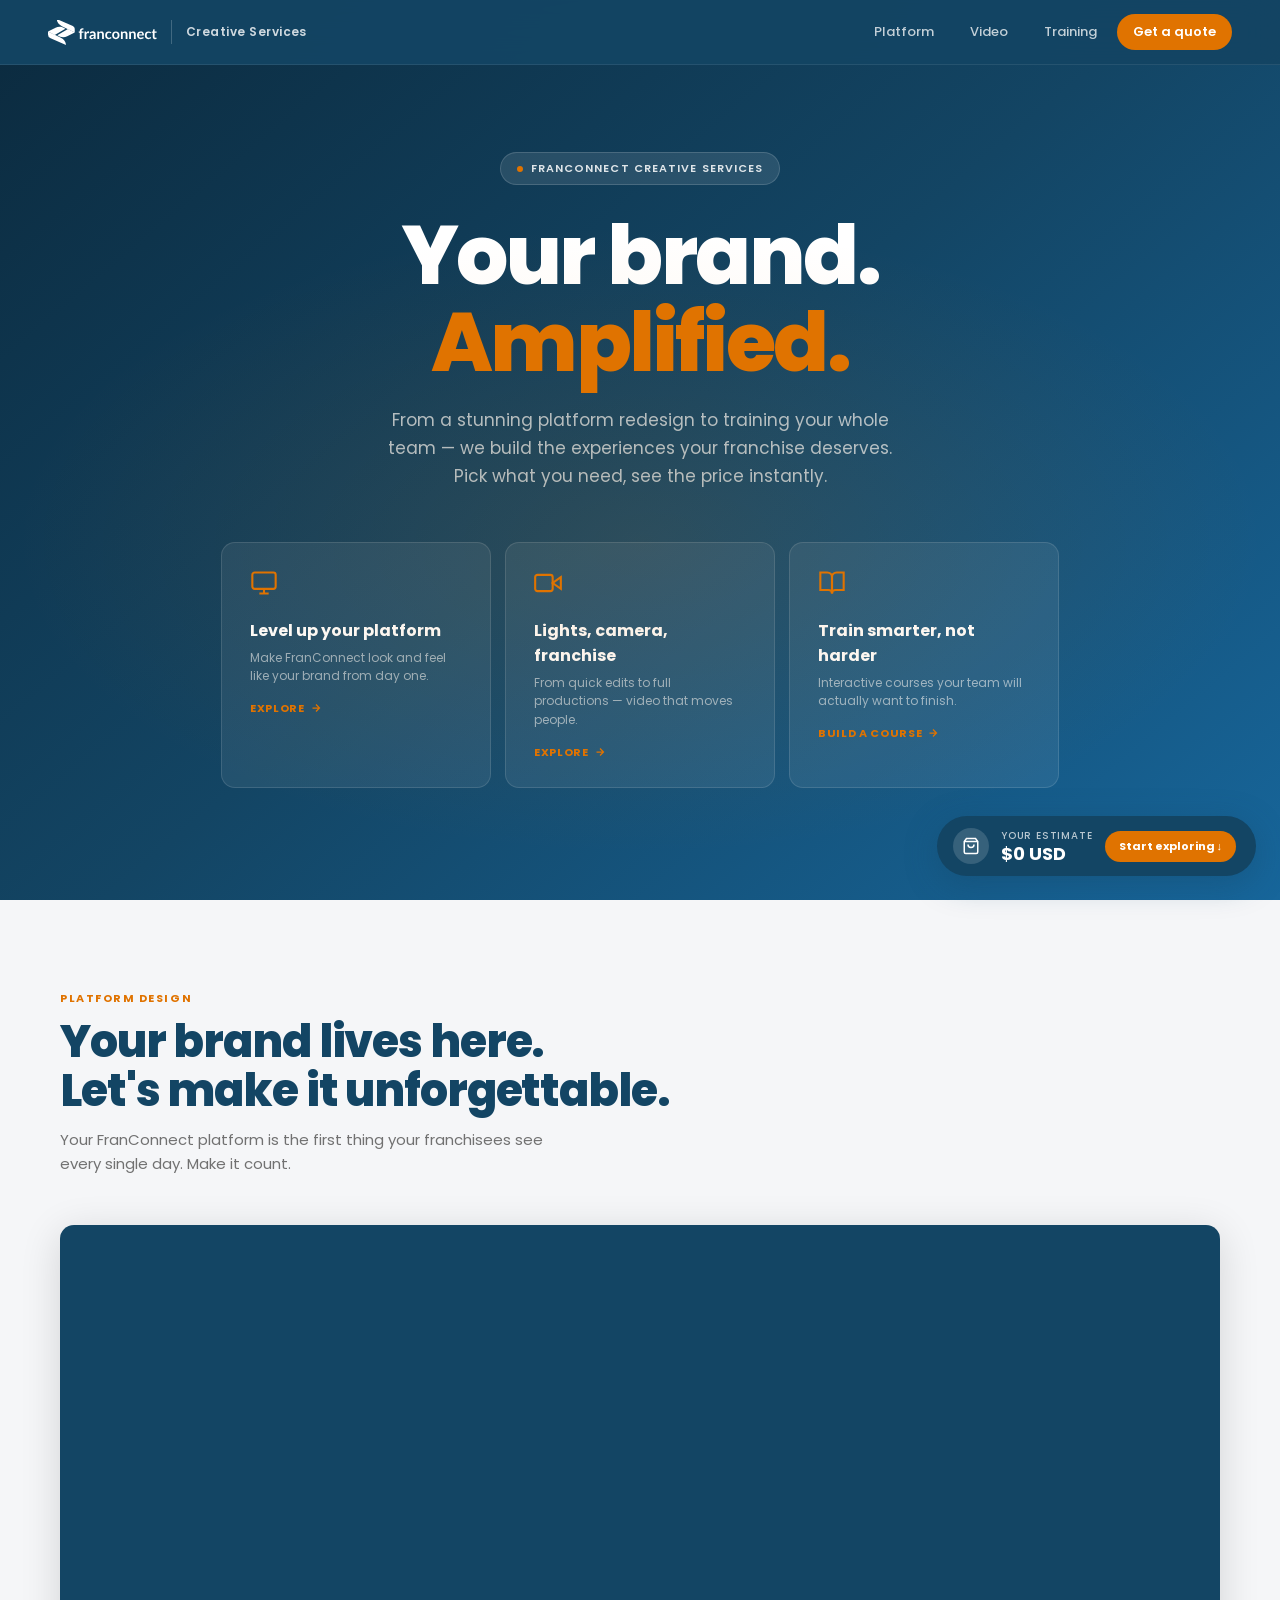
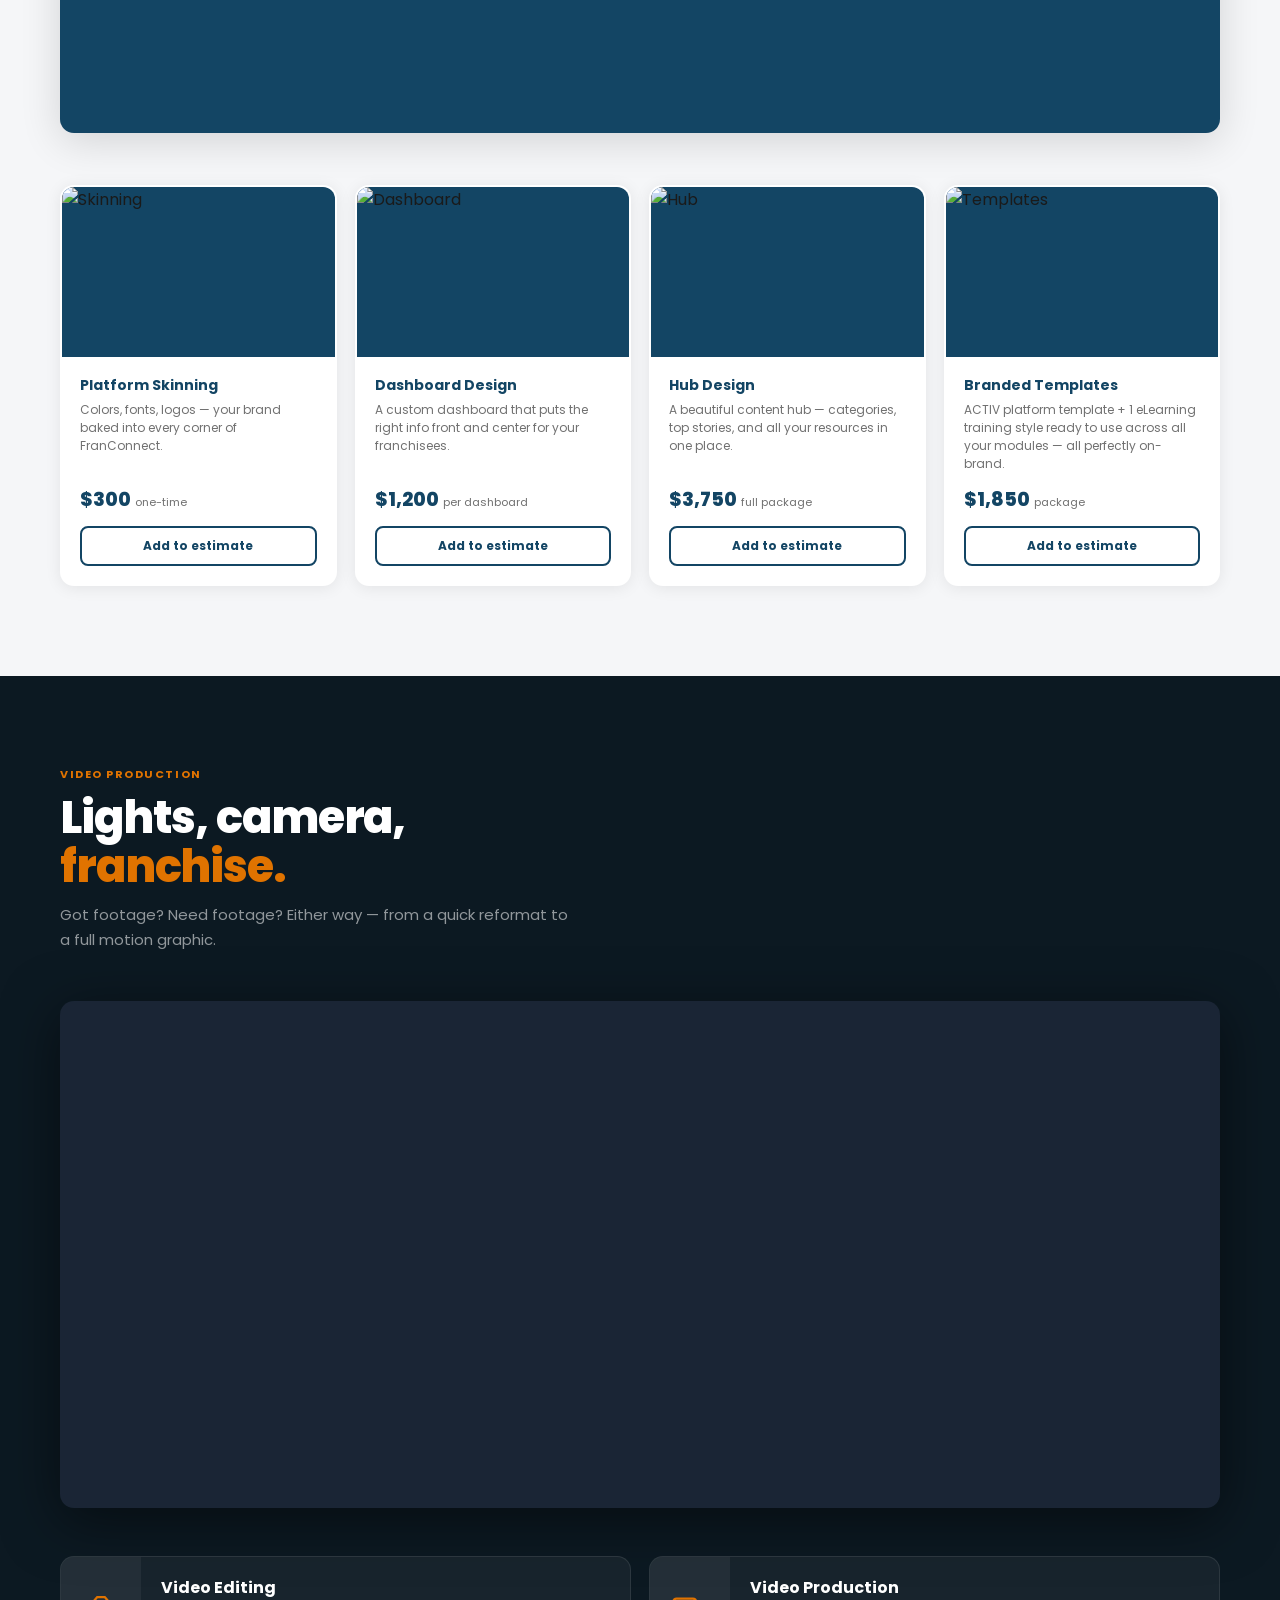
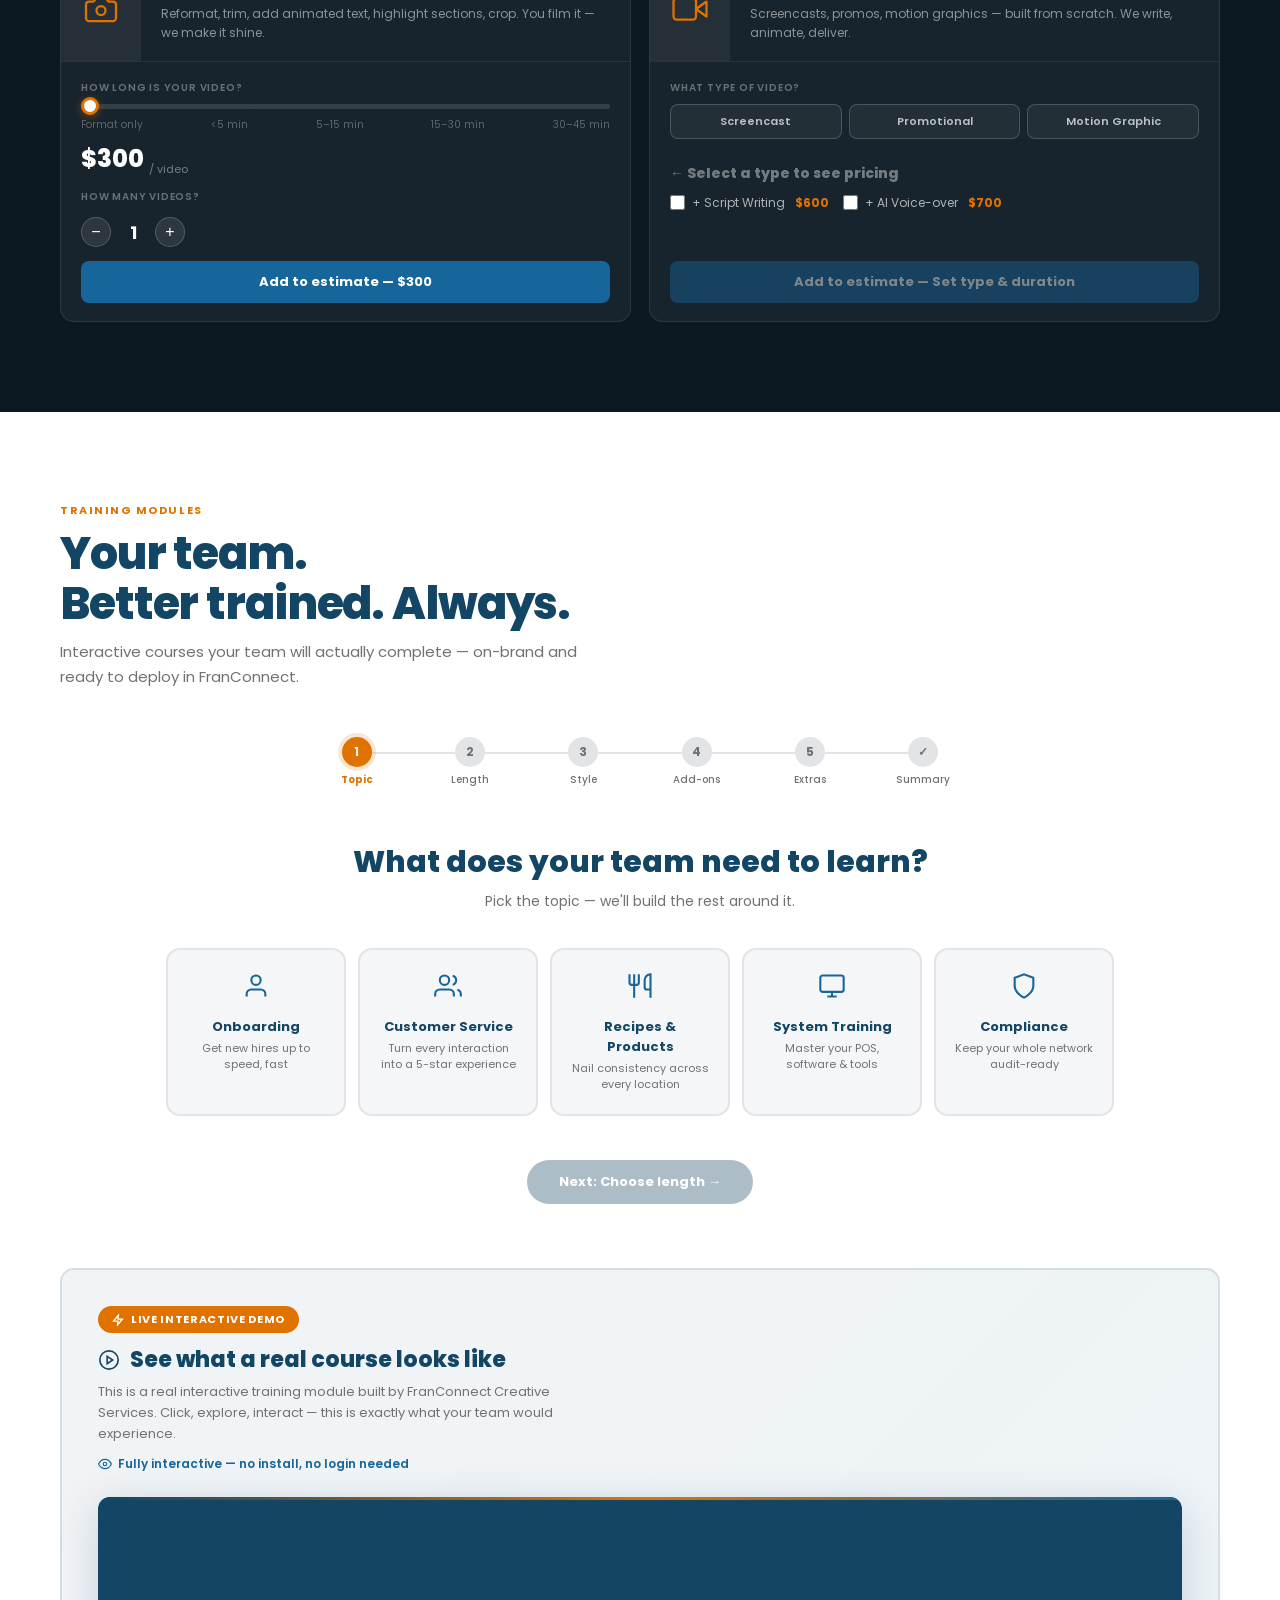
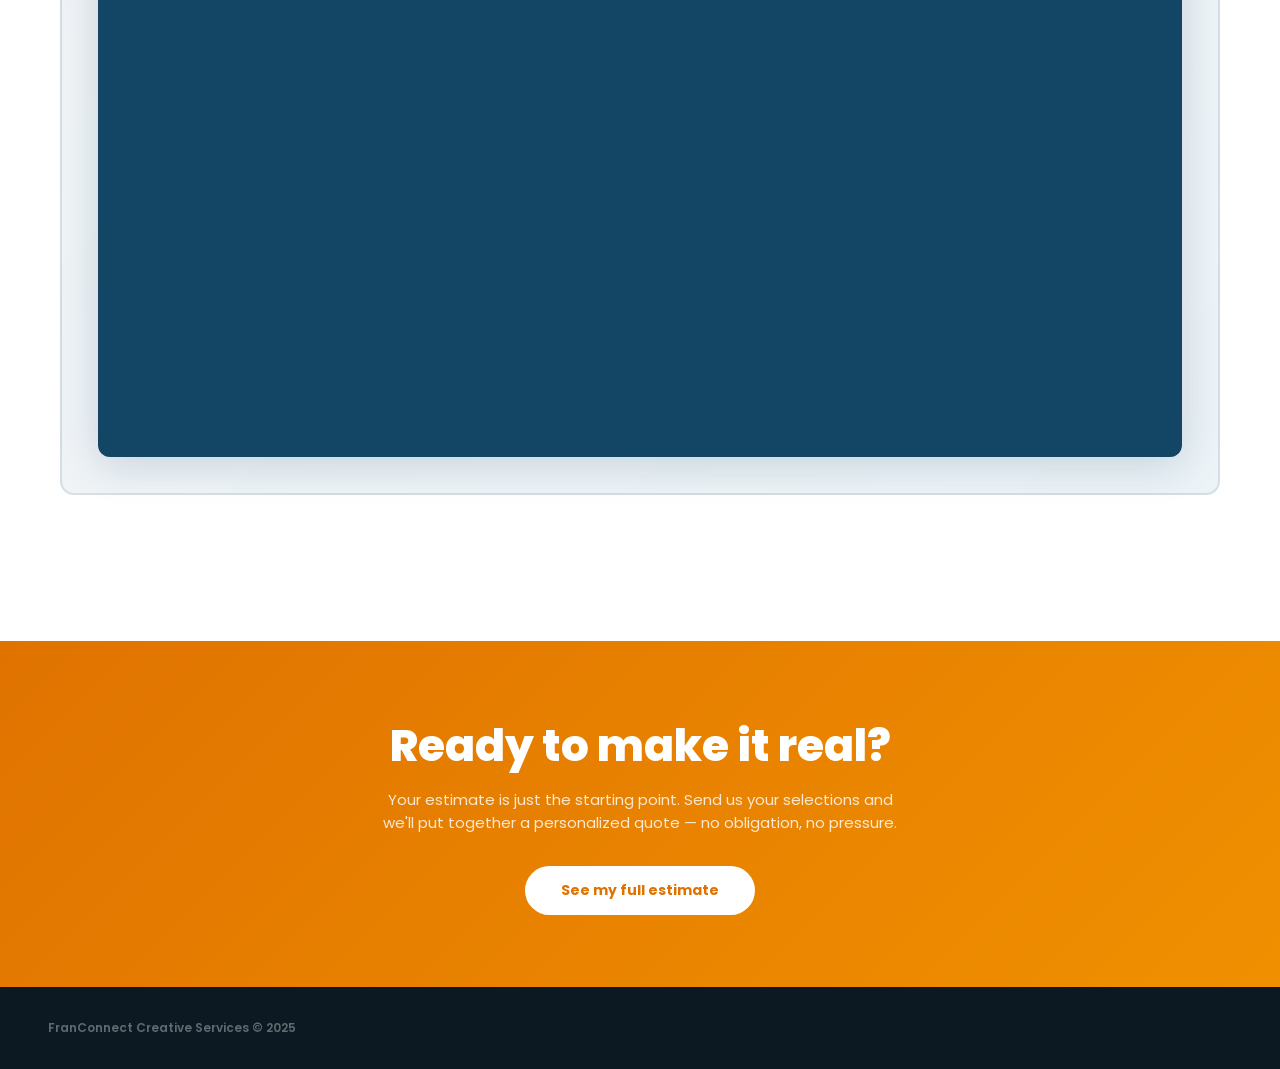
==== commit 47463bfa: "Add files via upload" ====
--- a/index.html
+++ b/index.html
@@ -342,6 +342,14 @@
 .wbtn-next:disabled{opacity:.35;cursor:not-allowed;transform:none;}
 .recipe-note{background:rgba(224,115,0,.08);border:1px solid rgba(224,115,0,.22);border-radius:var(--rad-sm);padding:12px 16px;text-align:center;font-size:12px;color:#7a3a0a;margin-bottom:20px;}
 
+.vsc-placeholder{
+  background:linear-gradient(135deg,var(--blue),var(--blue2));
+  position:relative;
+}
+.vsc-placeholder::after{
+  content:'';position:absolute;inset:0;
+  background:repeating-linear-gradient(45deg,rgba(255,255,255,.03) 0px,rgba(255,255,255,.03) 1px,transparent 1px,transparent 8px);
+}
 /* ── ADDON STEPPER CARD ── */
 .ao-stepper-card{
   background:white;border-radius:var(--radius);border:2px solid var(--border);
@@ -579,7 +587,7 @@
         <button class="pc-btn" id="pb-hub">Add to estimate</button>
       </div>
     </div>
-    <div class="pc" id="pc-tmpl" onclick="toggleP('tmpl',1700)">
+    <div class="pc" id="pc-tmpl" onclick="toggleP('tmpl',1850)">
       <div class="pc-media">
         <img src="https://raw.githubusercontent.com/FCcreativeservices/Creative-Studio/main/IMG_Training%20Modules_Cover_ACTIV%20%26%20eLearning%20Training.png" alt="Templates" loading="lazy">
         <div class="pc-play" onclick="openVid(event,'https://raw.githubusercontent.com/FCcreativeservices/Creative-Studio/main/VID_Platform%20Design_Training%20Templates.mp4')">
@@ -588,8 +596,8 @@
       </div>
       <div class="pc-body">
         <div class="pc-name">Branded Templates</div>
-        <div class="pc-desc">ACTIV platform template + 3 eLearning training styles ready to use across all your modules — all perfectly on-brand.</div>
-        <div class="pc-price">$1,700 <span>package</span></div>
+        <div class="pc-desc">ACTIV platform template + 1 eLearning training style ready to use across all your modules — all perfectly on-brand.</div>
+        <div class="pc-price">$1,850 <span>package</span></div>
         <button class="pc-btn" id="pb-tmpl">Add to estimate</button>
       </div>
     </div>
@@ -901,7 +909,7 @@
         </div>
         <div style="padding-left:12px;border-left:2px solid var(--border);">
           <strong style="color:var(--blue);">Branded Templates</strong><br>
-          Includes one ACTIV template and 3 eLearning training styles, built within the client's FranConnect platform. No additional template types included.
+          Includes one ACTIV template and 1 eLearning training style, built within the client's FranConnect platform. No additional template types included.
         </div>
       </div>
       <div style="margin-bottom:22px;">
@@ -910,9 +918,13 @@
           <strong style="color:var(--blue);">Video Editing</strong><br>
           Pricing depends on the client's original video file and its duration. Each video is quoted individually — a different duration will be charged separately and may affect the final quote.
         </div>
-        <div style="padding-left:12px;border-left:2px solid var(--border);">
+        <div style="margin-bottom:10px;padding-left:12px;border-left:2px solid var(--border);">
           <strong style="color:var(--blue);">Video Production</strong><br>
           Pricing depends on duration and type. The client must provide the initial script or concept with references. Duration directly affects price and production timeline.
+        </div>
+        <div style="padding:12px 14px;background:rgba(224,115,0,.07);border:1px solid rgba(224,115,0,.2);border-radius:var(--rad-sm);">
+          <strong style="color:var(--orange);font-size:11px;text-transform:uppercase;letter-spacing:.06em;">Disclaimer</strong><br>
+          <span style="font-size:12px;color:var(--dark);">We do not provide on-site video recording. Productions are created using customer-provided footage, screen recordings, licensed stock media, templates, and custom motion graphics.</span>
         </div>
       </div>
       <div style="margin-bottom:22px;">
@@ -1032,7 +1044,7 @@
 function total(){
   var t=0;var p=E.platform;
   if(p.skin)t+=300;if(p.dash)t+=1200;if(p.hub)t+=3750;
-  if(p.tmpl)t+=1700;
+  if(p.tmpl)t+=1850;
   if(E.editAdded)t+=E.editPrice*E.editQty;
   if(E.prodAdded)t+=E.prodPrice;
   E.trainCourses.forEach(function(c){t+=c.price;});
@@ -1169,17 +1181,17 @@
   onboarding:{
     activ:{c:'IMG_Training%20Modules_Cover_Onboarding%20Training_ACTIV.png',v:'VID_Training%20Modules_Onboarding%20Training_ACTIV.mp4'},
     rise:{c:'IMG_Training%20Modules_Cover_Onboarding%20Training_RISE.png',v:'VID_Training%20Modules_Onboarding%20Training_RISE.mp4'},
-    sl:{c:'IMG_Training%20Modules_Cover_Onboarding%20Training_ACTIV.png',v:null}
+    sl:{c:'IMG_Training%20Modules_Cover_Onboarding%20Training_SL.png',v:'VID_Training%20Modules_Onboarding%20Training_SL.mp4'}
   },
   customer:{
     activ:{c:'IMG_Training%20Modules_Cover_Customer%20Service%20Training_ACTIV.png',v:'VID_Training%20Modules_Customer%20Experience_ACTIV.mp4'},
-    rise:{c:'IMG_Training%20Modules_Cover_Customer%20Service%20Training_ACTIV.png',v:null},
-    sl:{c:'IMG_Training%20Modules_Cover_Customer%20Service%20Training_ACTIV.png',v:null}
+    rise:{c:'IMG_Training%20Modules_Cover_Customer%20Service%20Training_RISE.png',v:'VID_Training%20Modules_Customer%20Experience_RISE.mp4'},
+    sl:{c:'IMG_Training%20Modules_Cover_Customer%20Service%20Training_SL.png',v:'VID_Training%20Modules_Customer%20Experience_SL.mp4'}
   },
   compliance:{
     activ:{c:'IMG_Training%20Modules_Cover_Compliance%20Training_ACTIV.png',v:'VID_Training%20Modules_Compliance_ACTIV.mp4'},
-    rise:{c:'IMG_Training%20Modules_Cover_Compliance%20Training_ACTIV.png',v:null},
-    sl:{c:'IMG_Training%20Modules_Cover_Compliance%20Training_ACTIV.png',v:null}
+    rise:{c:'IMG_Training%20Modules_Cover_Compliance%20Training_RISE.png',v:'VID_Training%20Modules_Compliance_RISE.mp4'},
+    sl:{c:'IMG_Training%20Modules_Cover_Compliance%20Training_SL.png',v:'VID_Training%20Modules_Compliance_SL.mp4'}
   },
   system:{
     activ:{c:'IMG_Training%20Modules_Cover_System%20Training_ACTIV.png',v:'VID_Training%20Modules_System%20Training_ACTIV.mp4'},
@@ -1227,7 +1239,8 @@
   hint.textContent=W.topic==='recipe'?'Five ways to bring your recipes to life.':'Three ways to bring your content to life.';
   defs.forEach(function(d){
     var a=ASSETS[W.topic]&&ASSETS[W.topic][d.key];
-    var cov=a?BASE+a.c:'';
+    var isPlaceholder=a&&a.c===null;
+    var cov=a&&a.c?BASE+a.c:'';
     var vid=a&&a.v?BASE+a.v:null;
     var tool=d.key.indexOf('sl')===0?'sl':d.key;
     var lvl=W.len||'s';
@@ -1235,8 +1248,22 @@
     var price=(BP[tool]||BP.sl)[lvl]||0;
     var playBtn=vid?'<div class="vsc-play" onclick="openVid(event,\''+vid+'\')"><svg viewBox="0 0 24 24"><circle cx="12" cy="12" r="10"/><polygon points="10 8 16 12 10 16 10 8" stroke-width="1.5"/></svg></div>':'';
     var noteHtml=d.note?'<div class="vsc-note">✦ '+d.note+'</div>':'';
+
+    var mediaHtml;
+    if(isPlaceholder){
+      mediaHtml='<div class="vsc-media vsc-placeholder">'
+        +'<div style="display:flex;flex-direction:column;align-items:center;justify-content:center;height:100%;gap:10px;padding:16px;">'
+        +'<svg width="32" height="32" viewBox="0 0 24 24" fill="none" stroke="rgba(255,255,255,.6)" stroke-width="1.5"><circle cx="12" cy="12" r="10"/><polyline points="12 6 12 12 16 14"/></svg>'
+        +'<div style="font-size:16px;font-weight:800;color:white;letter-spacing:-.01em;">Stay Tuned</div>'
+        +'<div style="font-size:11px;color:rgba(255,255,255,.55);text-align:center;line-height:1.4;">Big things coming<br>for this one</div>'
+        +'</div>'
+        +'</div>';
+    } else {
+      mediaHtml='<div class="vsc-media"><img src="'+cov+'" alt="'+d.name+'" loading="lazy">'+playBtn+'</div>';
+    }
+
     grid.innerHTML+='<div class="vsc" data-style="'+d.key+'">'
-      +'<div class="vsc-media"><img src="'+cov+'" alt="'+d.name+'" loading="lazy">'+playBtn+'</div>'
+      +mediaHtml
       +'<div class="vsc-body">'
       +'<div class="vsc-name">'+d.name+'</div>'
       +'<div class="vsc-desc">'+d.desc+'</div>'
@@ -1482,7 +1509,7 @@
   if(p.skin)platItems.push({n:'Platform Skinning',p:300,key:'skin'});
   if(p.dash)platItems.push({n:'Dashboard Design',p:1200,key:'dash'});
   if(p.hub)platItems.push({n:'Hub Design Package',p:3750,key:'hub'});
-  if(p.tmpl)platItems.push({n:'Branded Templates (ACTIV + 3 Training Styles)',p:1700,key:'tmpl'});
+  if(p.tmpl)platItems.push({n:'Branded Templates (ACTIV + 1 Training Style)',p:1850,key:'tmpl'});
   if(platItems.length)sections.push({title:'Platform Design',items:platItems});
   var vidItems=[];
   if(E.editAdded)vidItems.push({n:'Video Editing ('+E.editQty+' video'+(E.editQty>1?'s':'')+')',p:E.editPrice*E.editQty,key:'edit'});
@@ -1531,16 +1558,68 @@
 function openGetQuoteModal(){
   var totalAmt=document.getElementById('cart-amt').textContent;
   document.getElementById('gq-est-inline').textContent=totalAmt;
-  var p=E.platform;var lines=[];
-  if(p.skin)lines.push('Platform Skinning — $300');
-  if(p.dash)lines.push('Dashboard Design — $1,200');
-  if(p.hub)lines.push('Hub Design Package — $3,750');
-  if(p.tmpl)lines.push('Branded Templates — $1,700');
-  if(E.editAdded)lines.push('Video Editing ('+E.editQty+'x): $'+(E.editPrice*E.editQty).toLocaleString());
-  if(E.prodAdded)lines.push('Video Production: $'+E.prodPrice.toLocaleString());
-  if(E.trainCourses.length>0){E.trainCourses.forEach(function(c,i){lines.push('Course '+(i+1)+' ('+c.label+'): $'+c.price.toLocaleString());});}
+  var p=E.platform;
+  var sections=[];
+
+  // Platform
+  var platLines=[];
+  if(p.skin)platLines.push('Platform Skinning — $300');
+  if(p.dash)platLines.push('Dashboard Design — $1,200');
+  if(p.hub)platLines.push('Hub Design Package — $3,750');
+  if(p.tmpl)platLines.push('Branded Templates — $1,850');
+  if(platLines.length)sections.push({title:'Platform Design',lines:platLines});
+
+  // Video
+  var vidLines=[];
+  if(E.editAdded){
+    var editLabel={0:'Format only',1:'Under 5 min',2:'5–15 min',3:'15–30 min',4:'30–45 min'};
+    var sliderVal=document.getElementById('eslider')?parseInt(document.getElementById('eslider').value)||0:0;
+    vidLines.push('Video Editing — '+E.editQty+' video'+(E.editQty>1?'s':'')+' ('+( editLabel[sliderVal]||'')+'): $'+(E.editPrice*E.editQty).toLocaleString());
+  }
+  if(E.prodAdded){
+    var ptLabel={sc:'Screencast',promo:'Promotional',mg:'Motion Graphic'};
+    var ptVal=document.querySelector('.ptb.on');
+    var ptName=ptVal?ptVal.textContent:'Production';
+    var hasScript=document.getElementById('pscript')&&document.getElementById('pscript').checked;
+    var hasVo=document.getElementById('pvo')&&document.getElementById('pvo').checked;
+    var prodLine='Video Production — '+ptName+': $'+E.prodPrice.toLocaleString();
+    var prodExtras=[];
+    if(hasScript)prodExtras.push('Script Writing');
+    if(hasVo)prodExtras.push('AI Voice-over');
+    if(prodExtras.length)prodLine+=' (includes '+prodExtras.join(' + ')+')';
+    vidLines.push(prodLine);
+  }
+  if(vidLines.length)sections.push({title:'Video Production',lines:vidLines});
+
+  // Training courses - full detail
+  if(E.trainCourses.length>0){
+    var trainLines=[];
+    E.trainCourses.forEach(function(c,i){
+      trainLines.push('Course '+(i+1)+': '+c.label+' — $'+c.price.toLocaleString());
+      if(c.lines&&c.lines.length>1){
+        c.lines.slice(1).forEach(function(l){
+          if(l.p>0)trainLines.push('  ↳ '+l.n+' — $'+l.p.toLocaleString());
+        });
+      }
+    });
+    sections.push({title:'Training Modules ('+E.trainCourses.length+' course'+(E.trainCourses.length>1?'s':'')+')',lines:trainLines});
+  }
+
+  // Build plain text for email (bullet points)
+  var emailBody='ESTIMATE: '+totalAmt+'\n\n';
+  if(sections.length===0){
+    emailBody+='No services selected.';
+  } else {
+    sections.forEach(function(s){
+      emailBody+=s.title.toUpperCase()+'\n';
+      s.lines.forEach(function(l){emailBody+='• '+l+'\n';});
+      emailBody+='\n';
+    });
+    emailBody+='TOTAL: '+totalAmt;
+  }
+
   document._gqEstimate=totalAmt;
-  document._gqServices=lines.length>0?lines.join(' | '):'No services selected';
+  document._gqServices=emailBody;
   document.getElementById('getquote-overlay').style.display='flex';
 }
 function closeGetQuoteModal(){
@@ -1558,31 +1637,38 @@
   errEl.style.display='none';
   var btn=document.getElementById('gq-submit-btn');
   btn.textContent='Sending...';btn.style.background='var(--blue2)';btn.disabled=true;
+
   var fd=new FormData();
-  fd.append('name',name);fd.append('email',email);fd.append('company',company||'—');
+  fd.append('access_key','7e9c4844-2939-442f-acbe-d6301557c6d2');
+  fd.append('name',name);
+  fd.append('email',email);
+  fd.append('company',company||'—');
   fd.append('estimate',document._gqEstimate||'$0 USD');
   fd.append('services',document._gqServices||'No services selected');
   fd.append('message',msg||'—');
-  fd.append('_subject','[Build With Us] Quote from '+(company||name));
-  fd.append('_replyto',email);
-  fetch('https://formspree.io/f/mlgkolkj',{method:'POST',headers:{'Accept':'application/json'},body:fd})
-  .then(function(r){return r.json().then(function(d){return{s:r.status,d:d};});})
-  .then(function(res){
-    if(res.s===200||res.d.ok){
+  fd.append('subject','[Build With Us] Quote from '+(company||name));
+  fd.append('replyto',email);
+  fd.append('from_name','Build With Us — FranConnect Creative Services');
+
+  fetch('https://api.web3forms.com/submit',{method:'POST',body:fd})
+  .then(function(r){return r.json();})
+  .then(function(data){
+    if(data.success){
       document.getElementById('gq-form-wrap').innerHTML=
-        '<div style="text-align:center;padding:24px 0;">'
-        +'<svg width="52" height="52" viewBox="0 0 24 24" fill="none" stroke="#059669" stroke-width="2" style="margin-bottom:14px;"><path d="M22 11.08V12a10 10 0 11-5.93-9.14"/><polyline points="22 4 12 14.01 9 11.01"/></svg>'
-        +'<div style="font-size:20px;font-weight:800;color:var(--blue);margin-bottom:20px;">Quote sent! \u2705</div>'
+        '<div style="text-align:center;padding:32px 20px;">'
+        +'<svg width="56" height="56" viewBox="0 0 24 24" fill="none" stroke="#059669" stroke-width="1.8" style="margin-bottom:16px;"><path d="M22 11.08V12a10 10 0 11-5.93-9.14"/><polyline points="22 4 12 14.01 9 11.01"/></svg>'
+        +'<div style="font-size:22px;font-weight:800;color:var(--blue);margin-bottom:10px;">Quote sent!</div>'
+        +'<div style="font-size:14px;color:var(--dark);line-height:1.6;margin-bottom:24px;">We\'ll be in touch soon — thank you for your interest in FranConnect Creative Services! We\'re excited to bring your vision to life. 🎉</div>'
         +'<button onclick="window.location.reload()" style="padding:12px 32px;border-radius:40px;background:var(--blue);border:none;color:white;font-size:14px;font-weight:700;cursor:pointer;font-family:\'Poppins\',sans-serif;">Close</button>'
         +'</div>';
     } else {
-      var err=res.d.errors?res.d.errors.map(function(e){return e.message;}).join(', '):'Something went wrong. Please try again.';
-      errEl.textContent=err;errEl.style.display='block';
+      errEl.textContent=data.message||'Something went wrong. Please try again.';
+      errEl.style.display='block';
       btn.textContent='Send quote request →';btn.style.background='';btn.disabled=false;
     }
   })
   .catch(function(){
-    errEl.textContent='Connection error. Please check your internet and try again.';
+    errEl.textContent='Connection error. Please try again.';
     errEl.style.display='block';
     btn.textContent='Send quote request →';btn.style.background='';btn.disabled=false;
   });
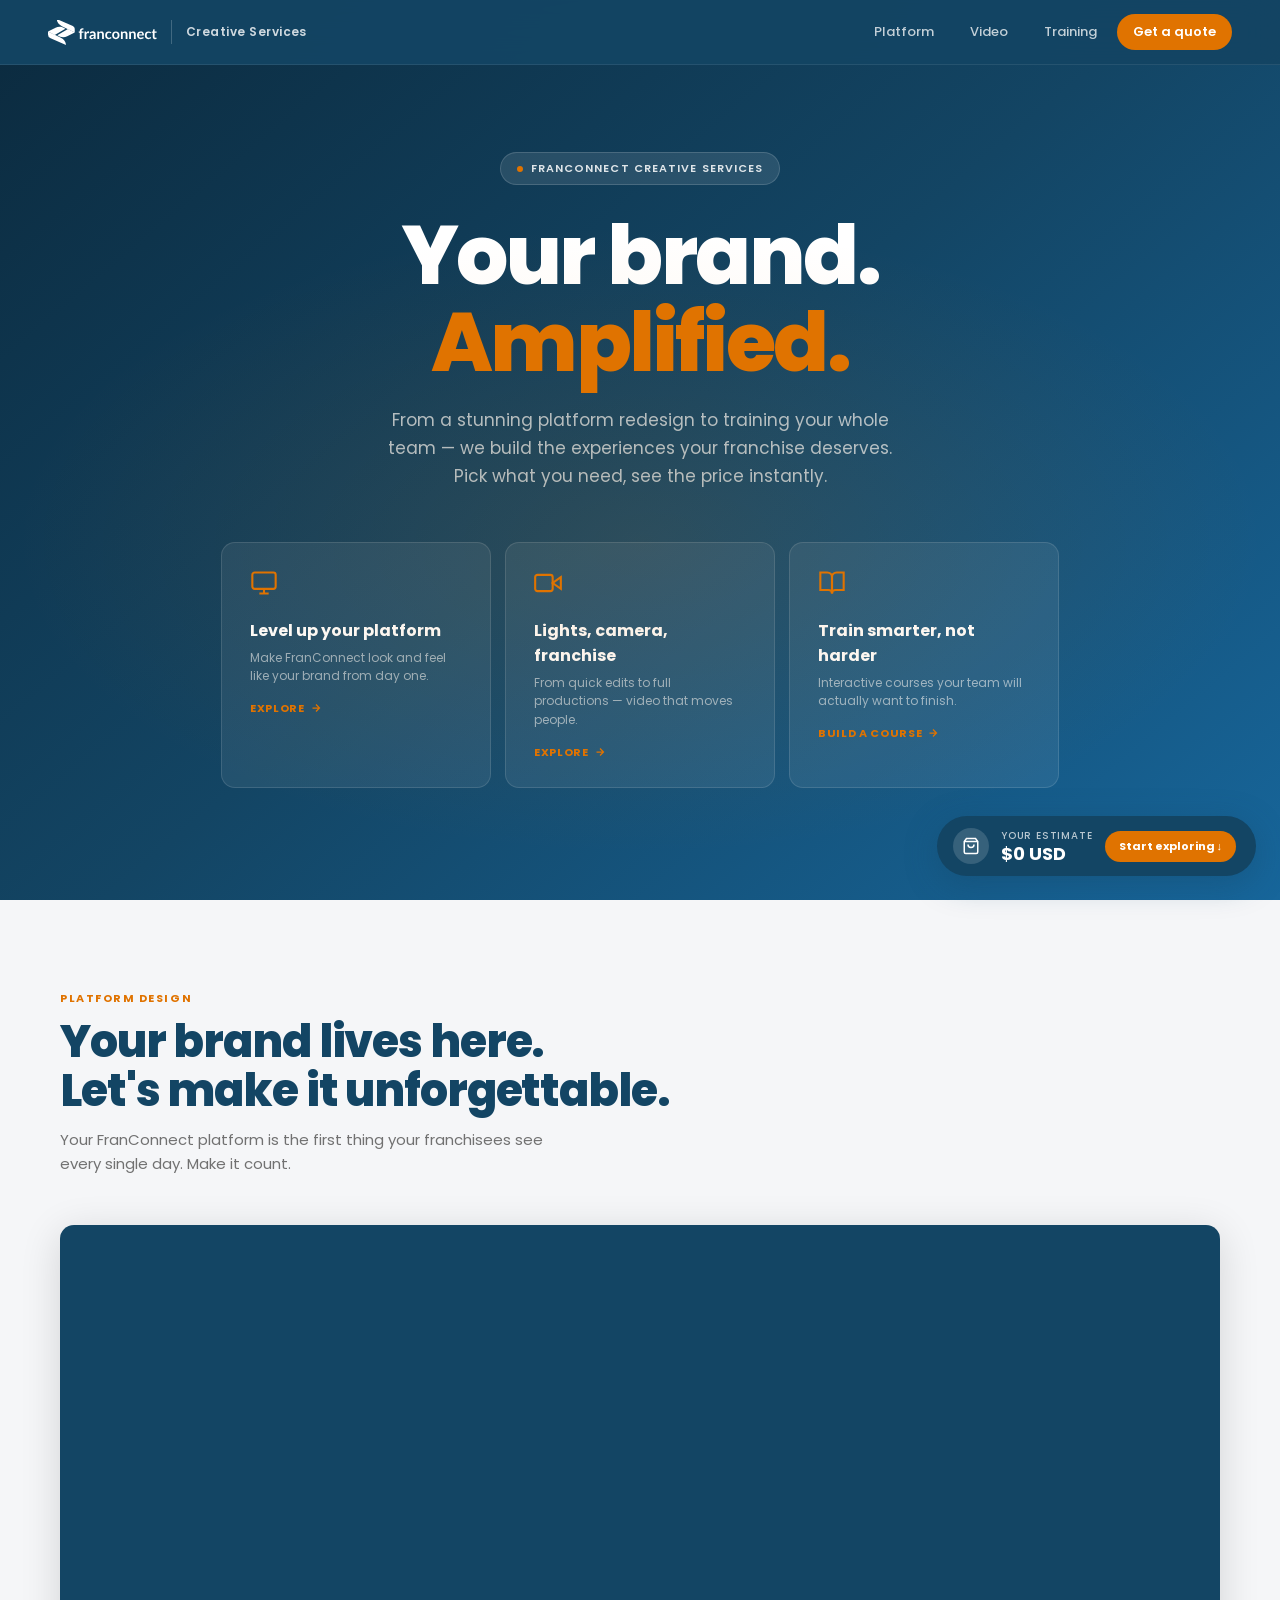
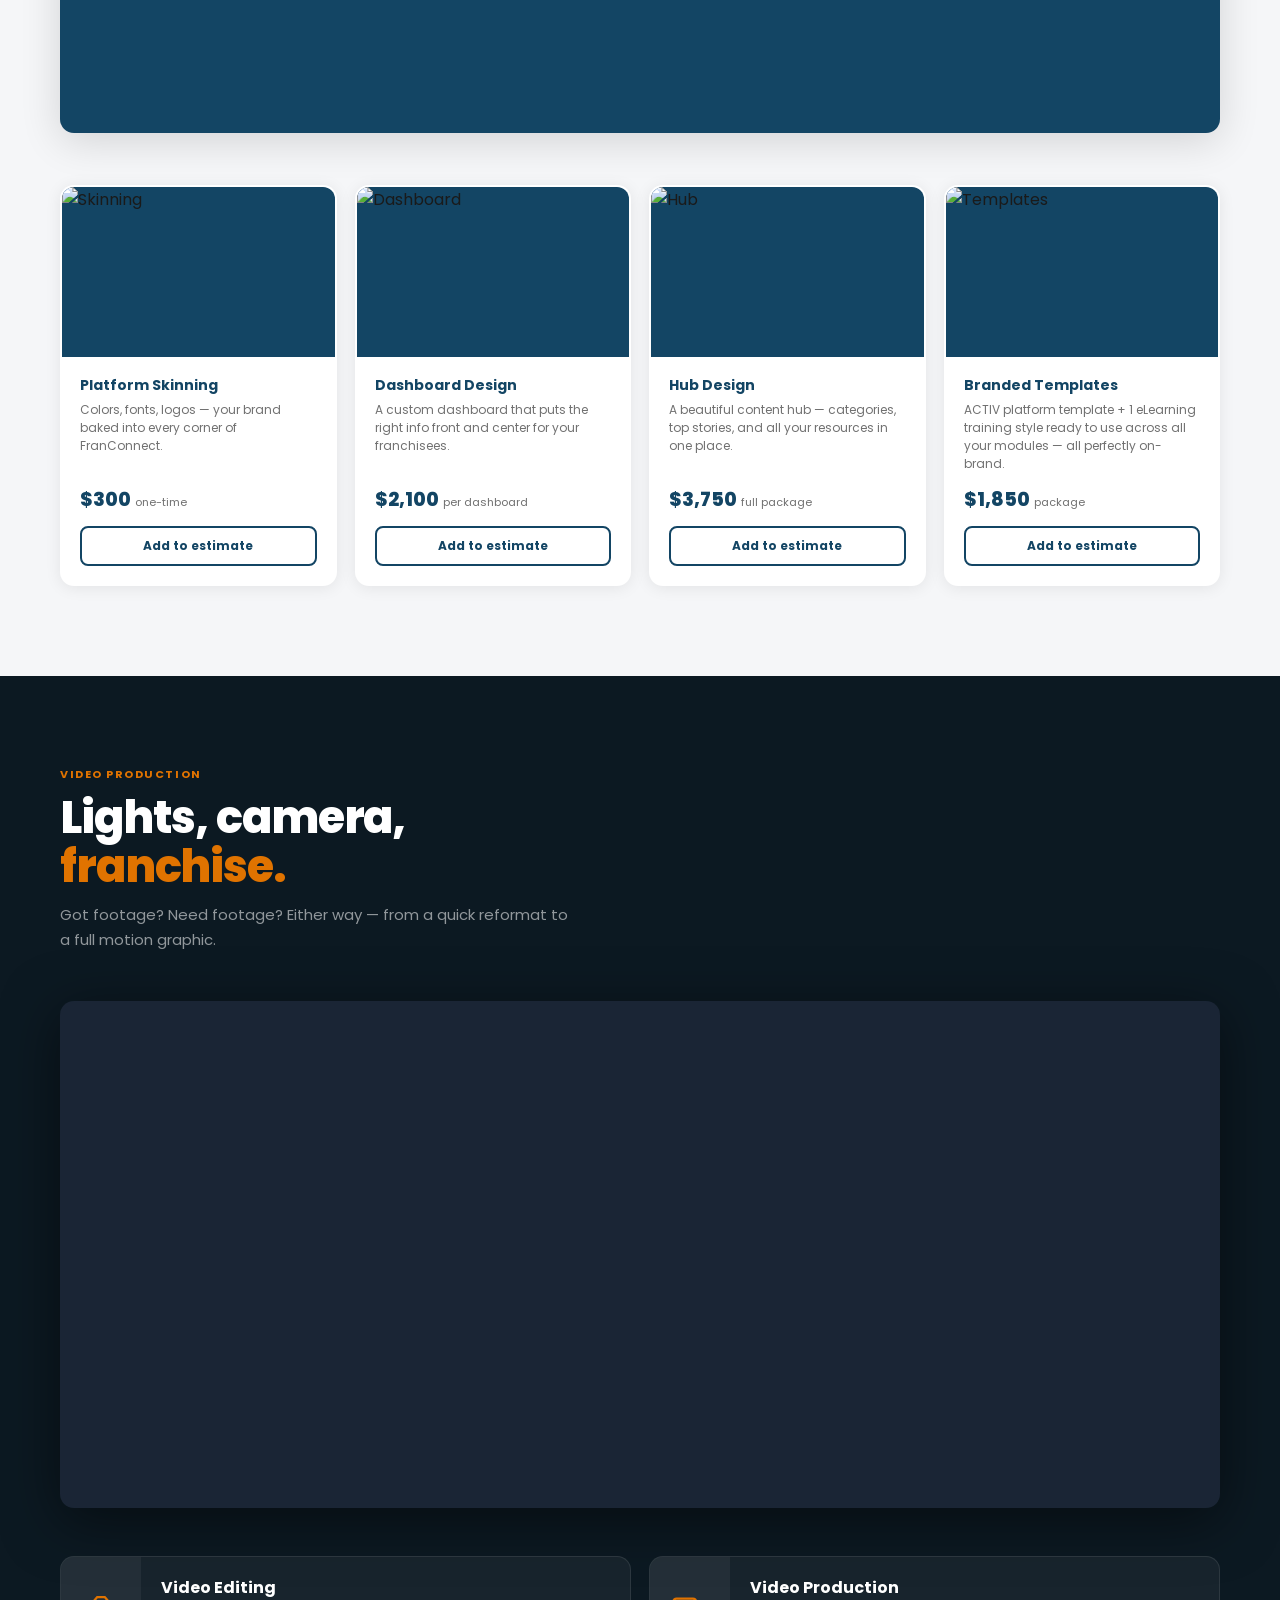
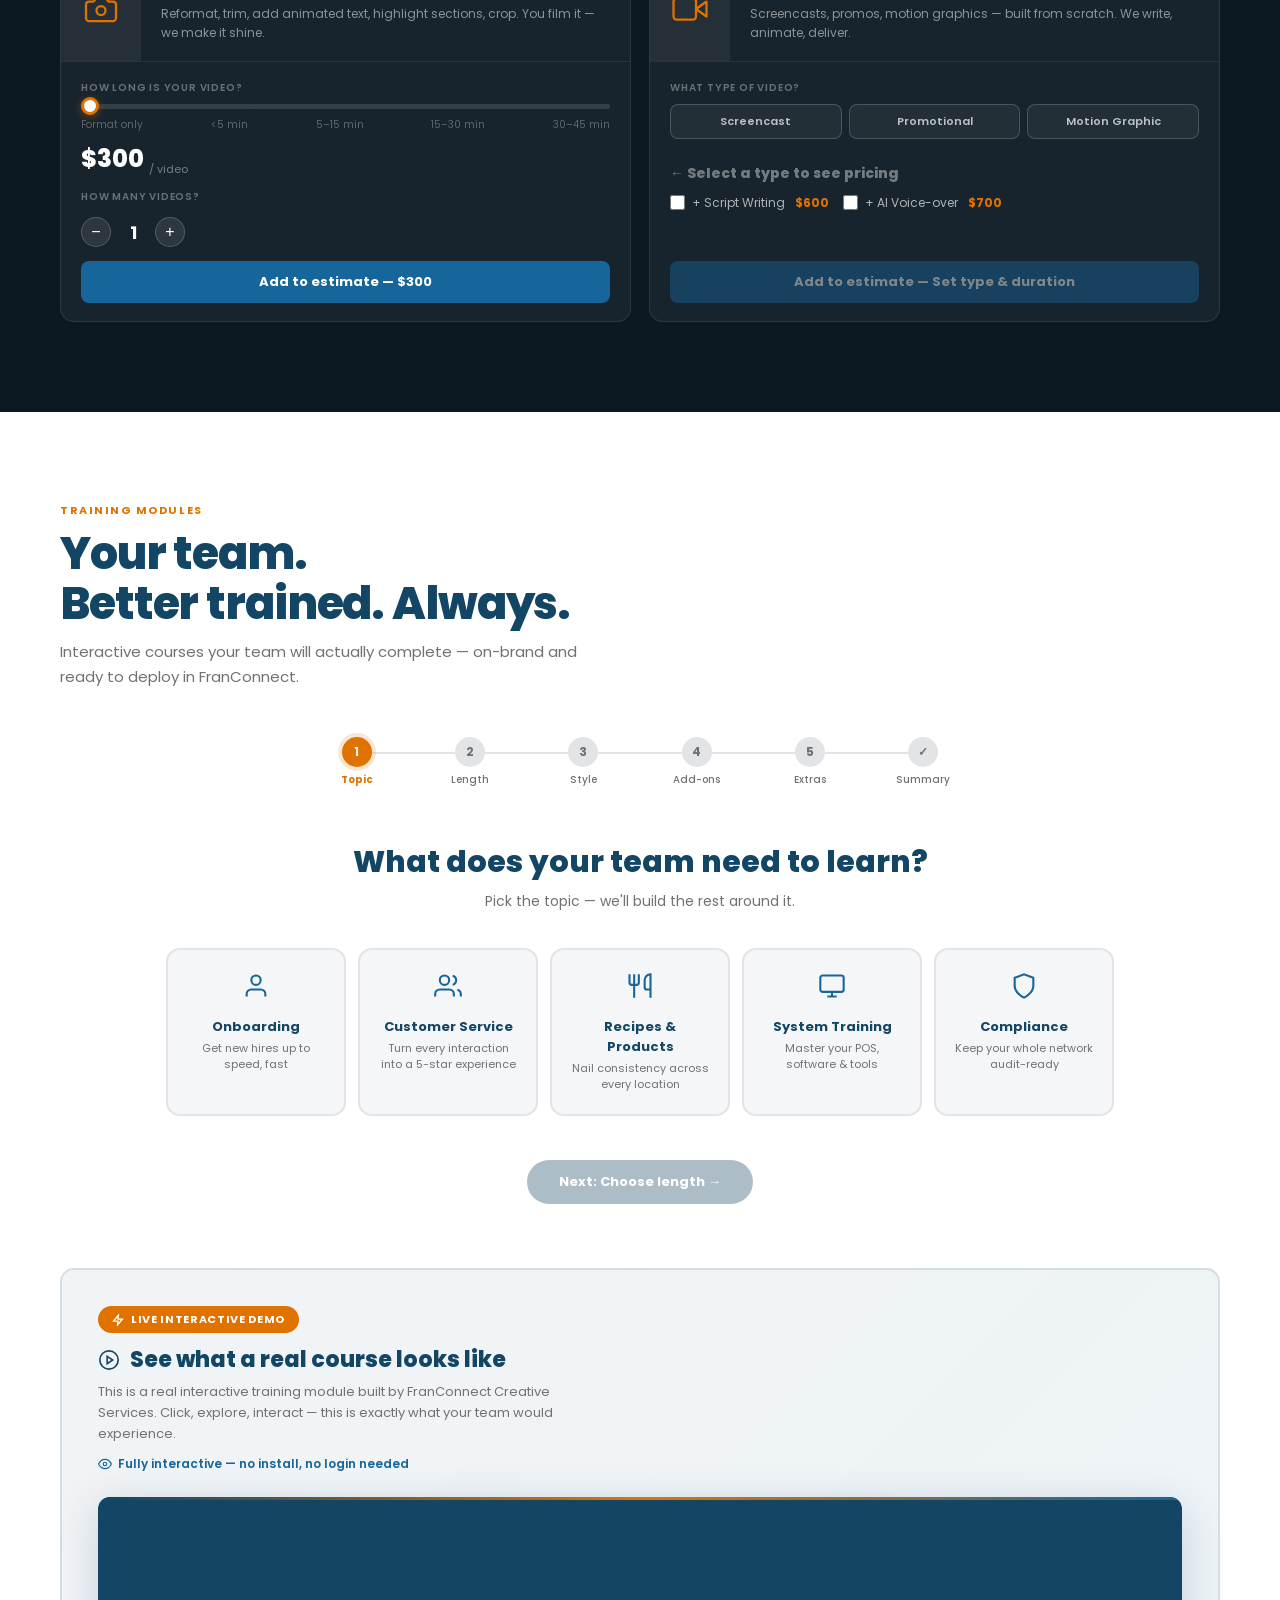
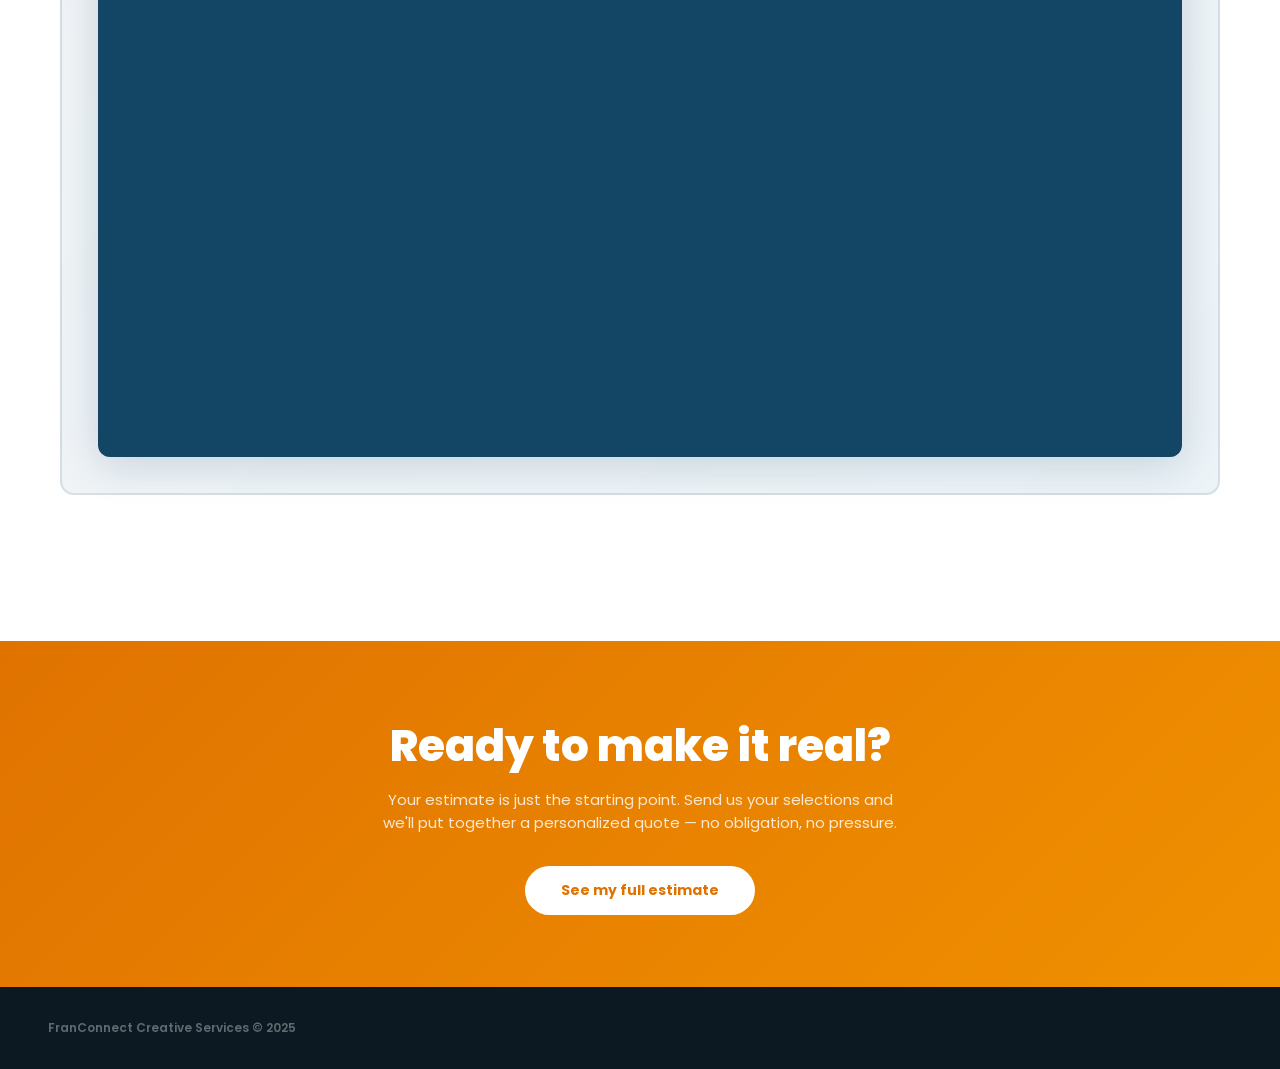
==== commit 42ab2b5c: "Add files via upload" ====
--- a/index.html
+++ b/index.html
@@ -559,7 +559,7 @@
         <button class="pc-btn" id="pb-skin">Add to estimate</button>
       </div>
     </div>
-    <div class="pc" id="pc-dash" onclick="toggleP('dash',1200)">
+    <div class="pc" id="pc-dash" onclick="toggleP('dash',2100)">
       <div class="pc-media">
         <img src="https://raw.githubusercontent.com/FCcreativeservices/Creative-Studio/main/IMG_Cover_Dashboard.png" alt="Dashboard" loading="lazy">
         <div class="pc-play" onclick="openVid(event,'https://raw.githubusercontent.com/FCcreativeservices/Creative-Studio/main/VID_Platform%20Design_Dashboard%20Design.mp4')">
@@ -569,7 +569,7 @@
       <div class="pc-body">
         <div class="pc-name">Dashboard Design</div>
         <div class="pc-desc">A custom dashboard that puts the right info front and center for your franchisees.</div>
-        <div class="pc-price">$1,200 <span>per dashboard</span></div>
+        <div class="pc-price">$2,100 <span>per dashboard</span></div>
         <button class="pc-btn" id="pb-dash">Add to estimate</button>
       </div>
     </div>
@@ -1043,7 +1043,7 @@
 /* ── CART ── */
 function total(){
   var t=0;var p=E.platform;
-  if(p.skin)t+=300;if(p.dash)t+=1200;if(p.hub)t+=3750;
+  if(p.skin)t+=300;if(p.dash)t+=2100;if(p.hub)t+=3750;
   if(p.tmpl)t+=1850;
   if(E.editAdded)t+=E.editPrice*E.editQty;
   if(E.prodAdded)t+=E.prodPrice;
@@ -1507,7 +1507,7 @@
   var sections=[];
   var platItems=[];
   if(p.skin)platItems.push({n:'Platform Skinning',p:300,key:'skin'});
-  if(p.dash)platItems.push({n:'Dashboard Design',p:1200,key:'dash'});
+  if(p.dash)platItems.push({n:'Dashboard Design',p:2100,key:'dash'});
   if(p.hub)platItems.push({n:'Hub Design Package',p:3750,key:'hub'});
   if(p.tmpl)platItems.push({n:'Branded Templates (ACTIV + 1 Training Style)',p:1850,key:'tmpl'});
   if(platItems.length)sections.push({title:'Platform Design',items:platItems});
@@ -1564,7 +1564,7 @@
   // Platform
   var platLines=[];
   if(p.skin)platLines.push('Platform Skinning — $300');
-  if(p.dash)platLines.push('Dashboard Design — $1,200');
+  if(p.dash)platLines.push('Dashboard Design — $2,100');
   if(p.hub)platLines.push('Hub Design Package — $3,750');
   if(p.tmpl)platLines.push('Branded Templates — $1,850');
   if(platLines.length)sections.push({title:'Platform Design',lines:platLines});
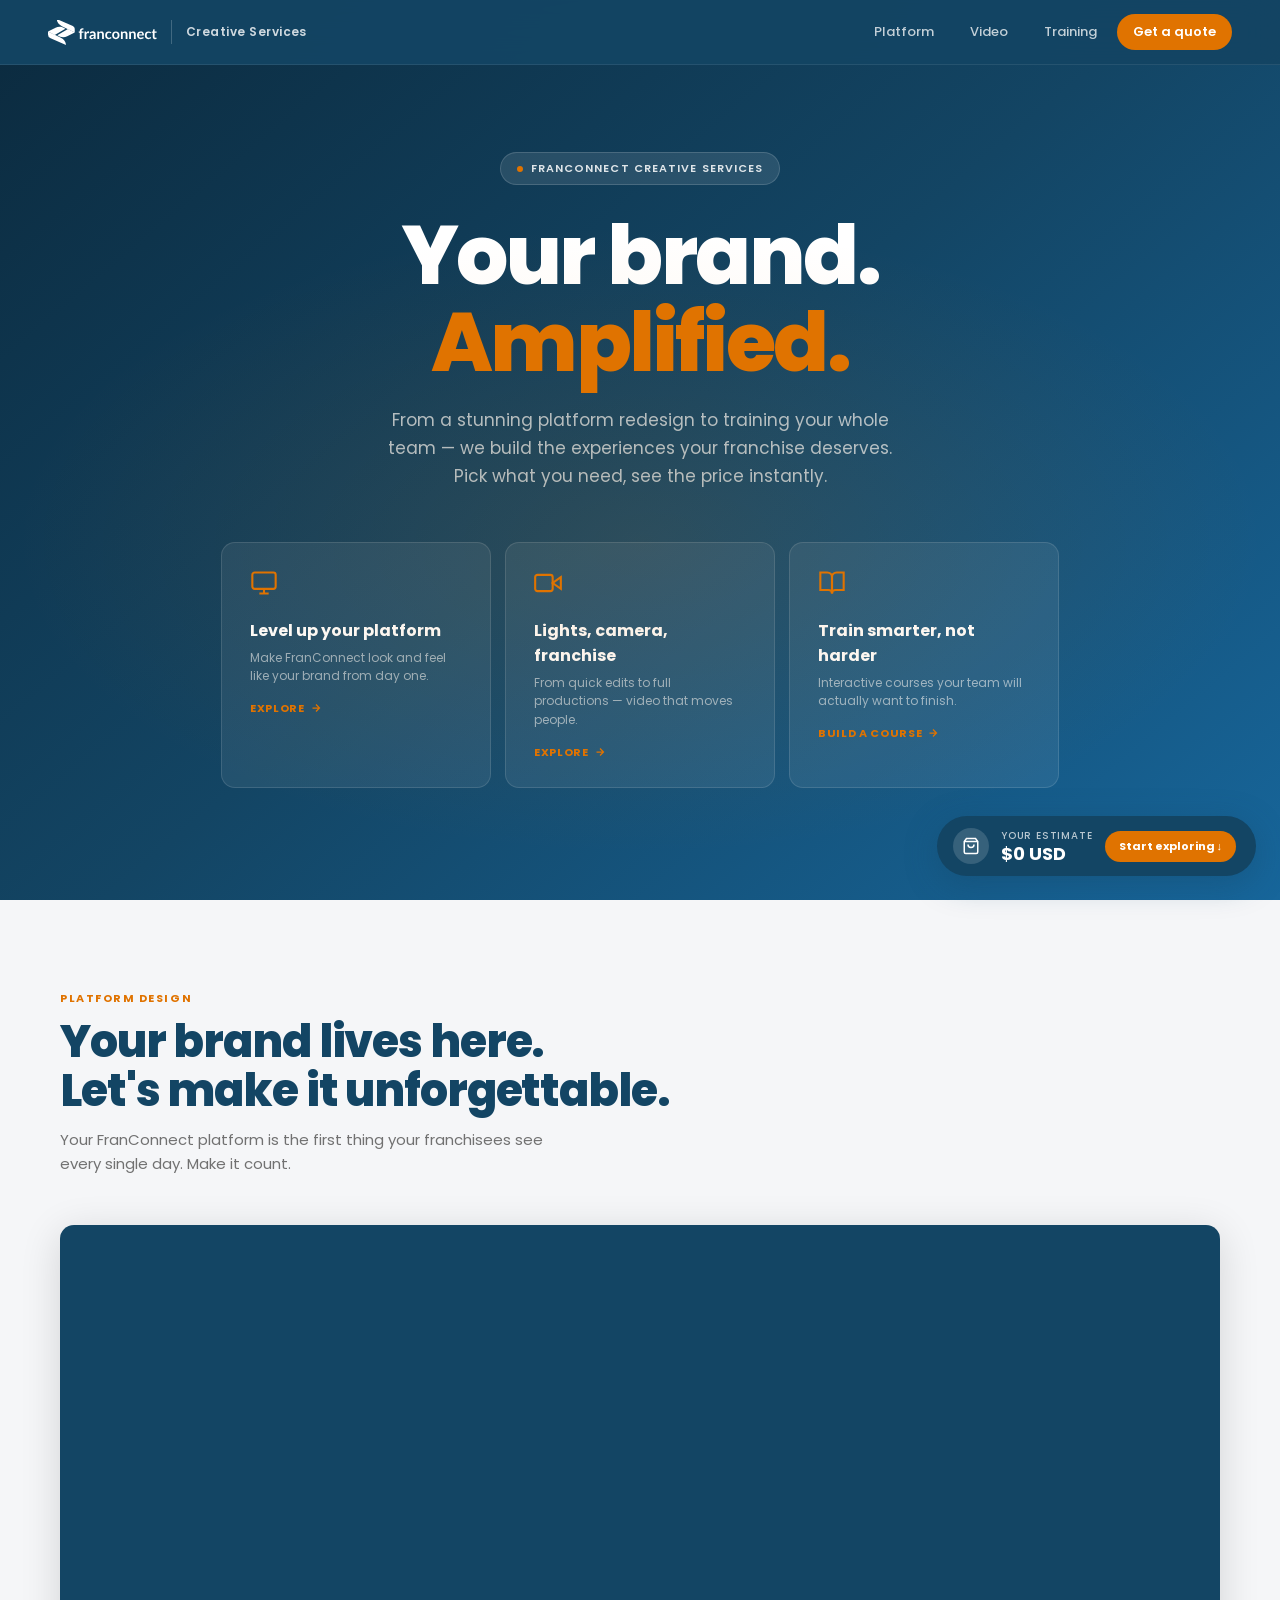
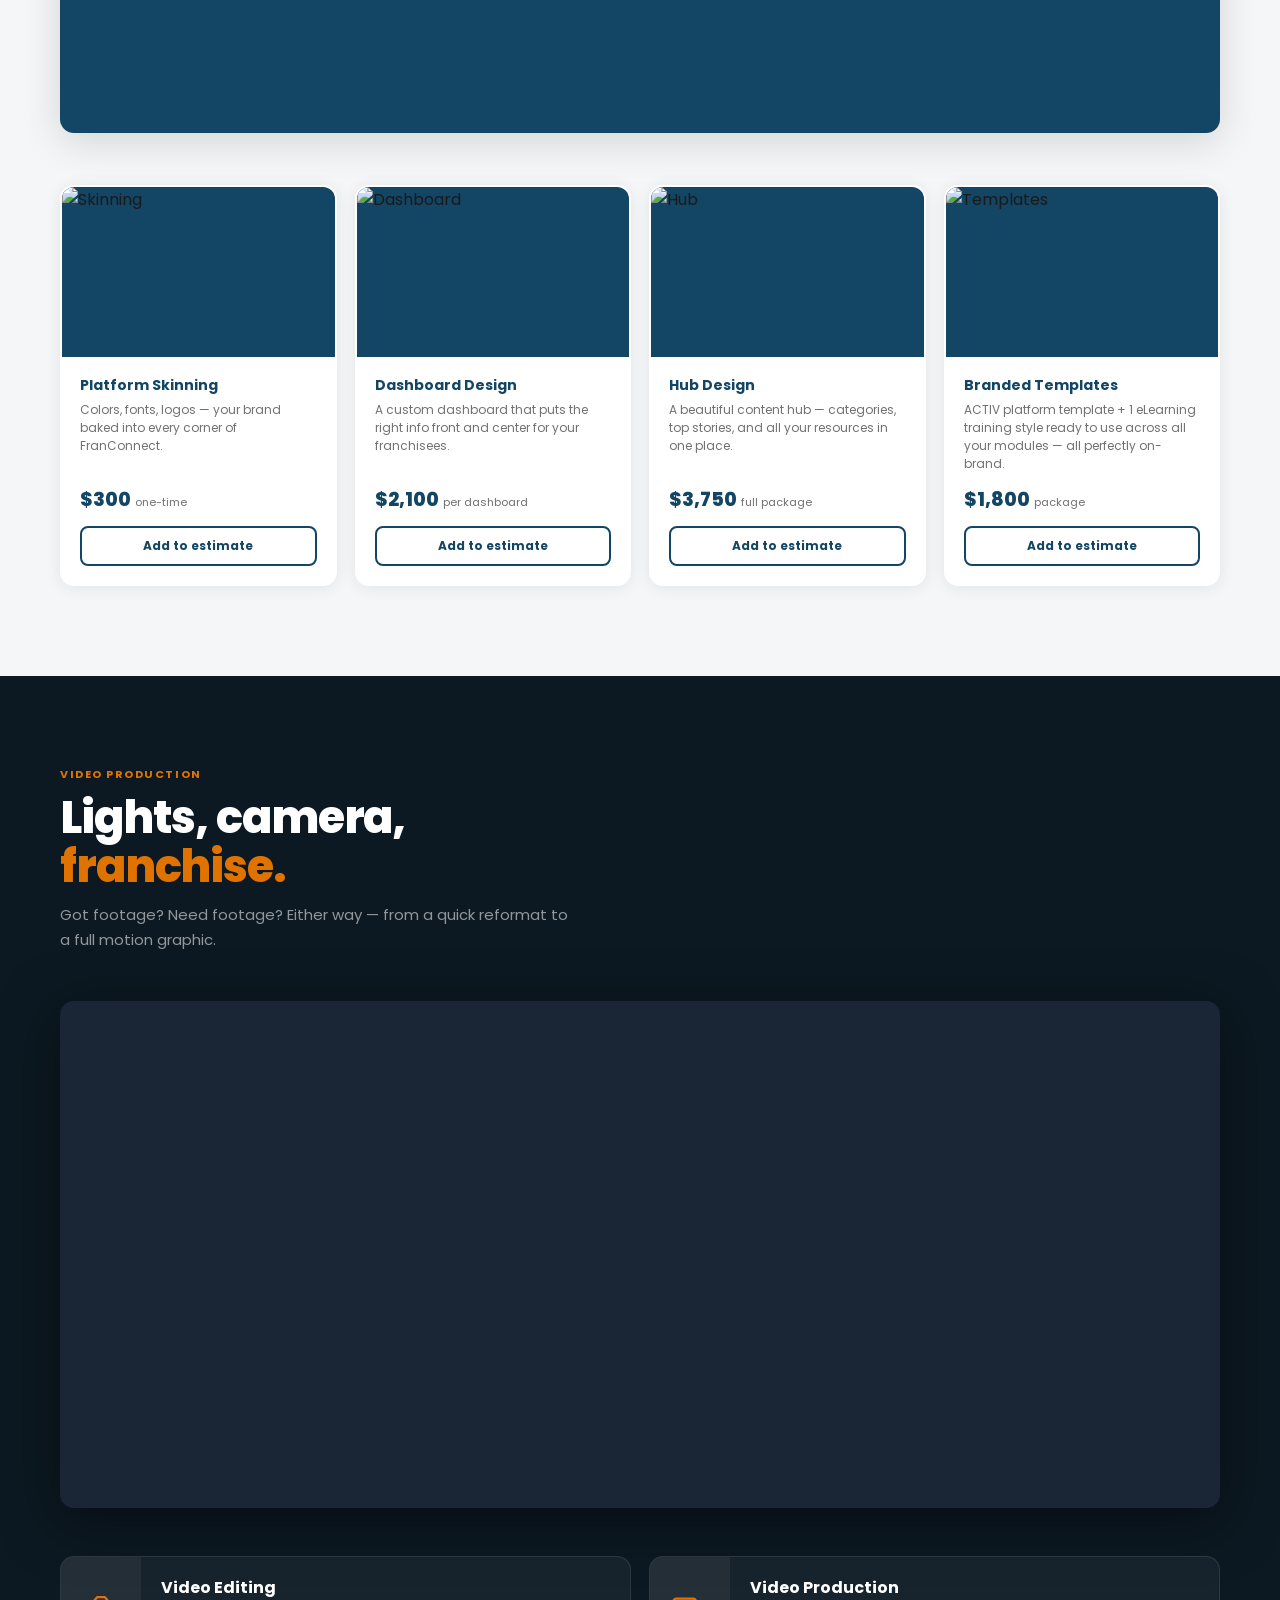
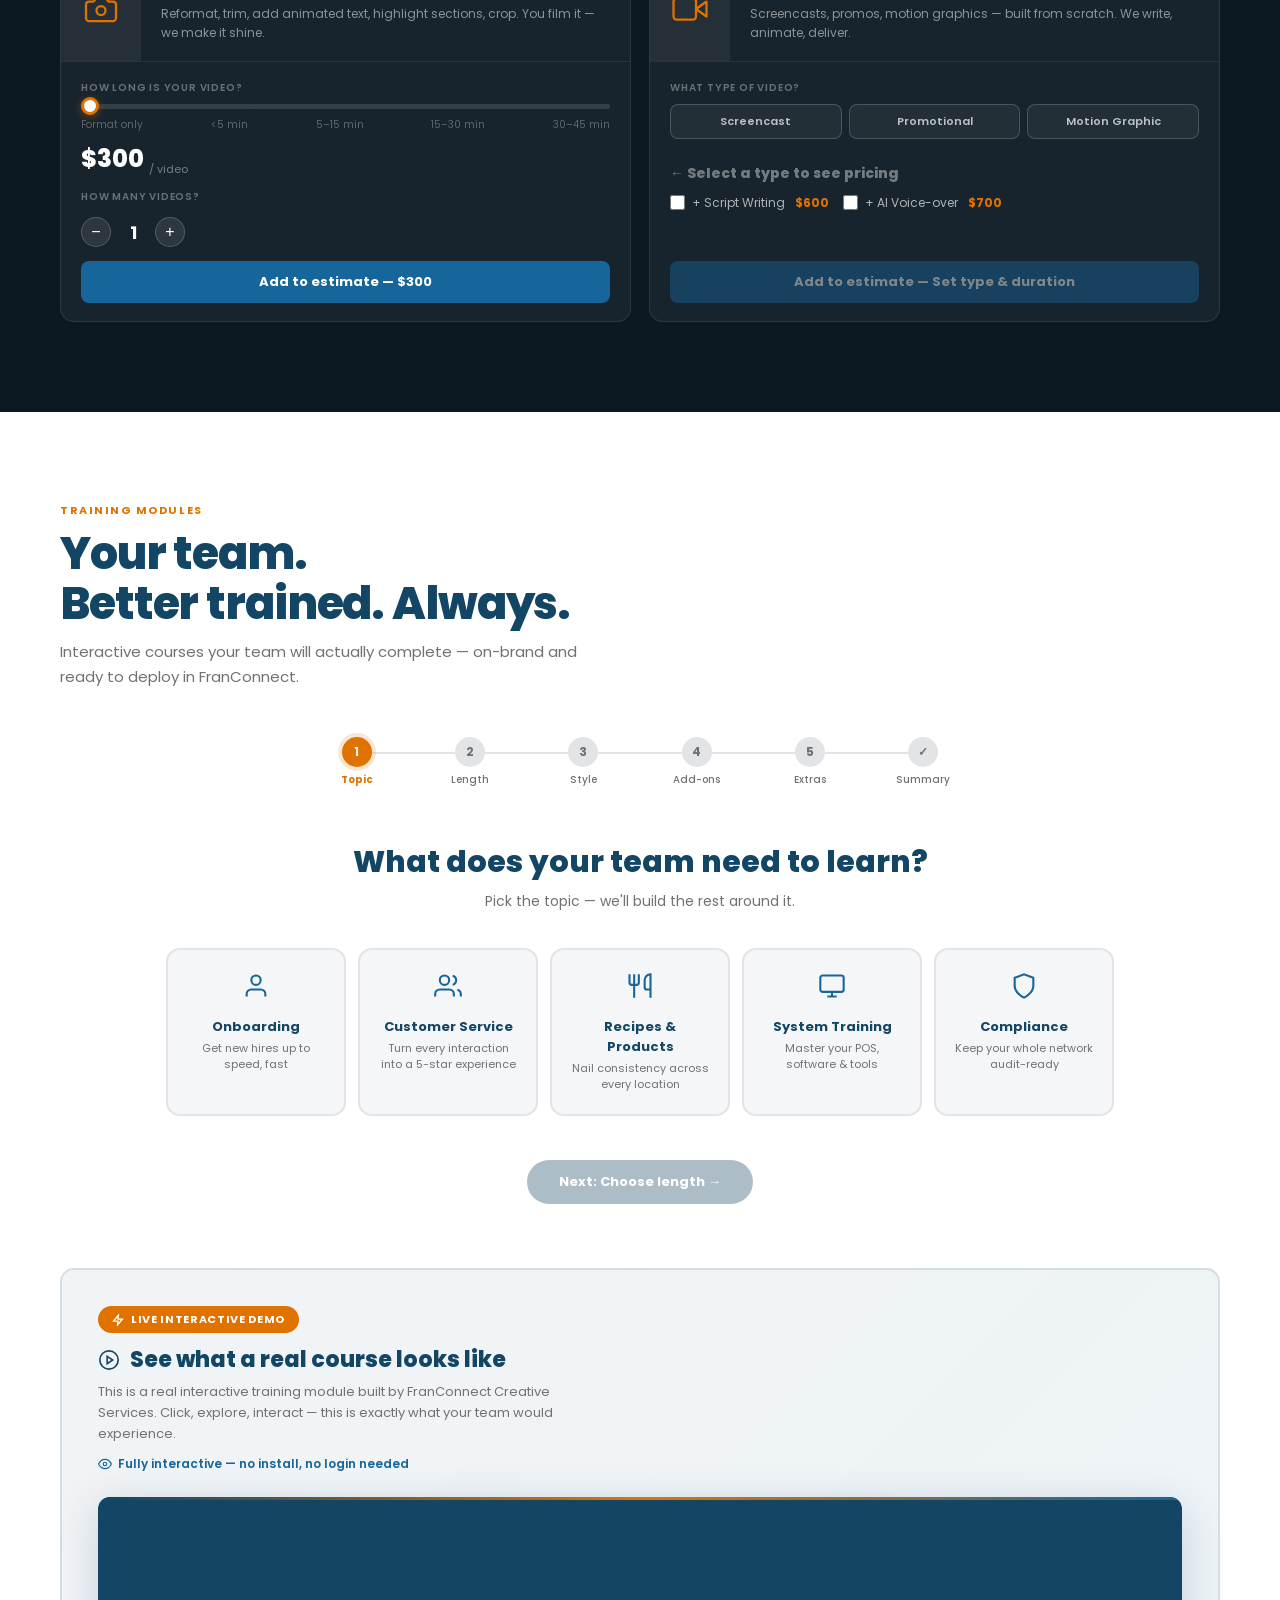
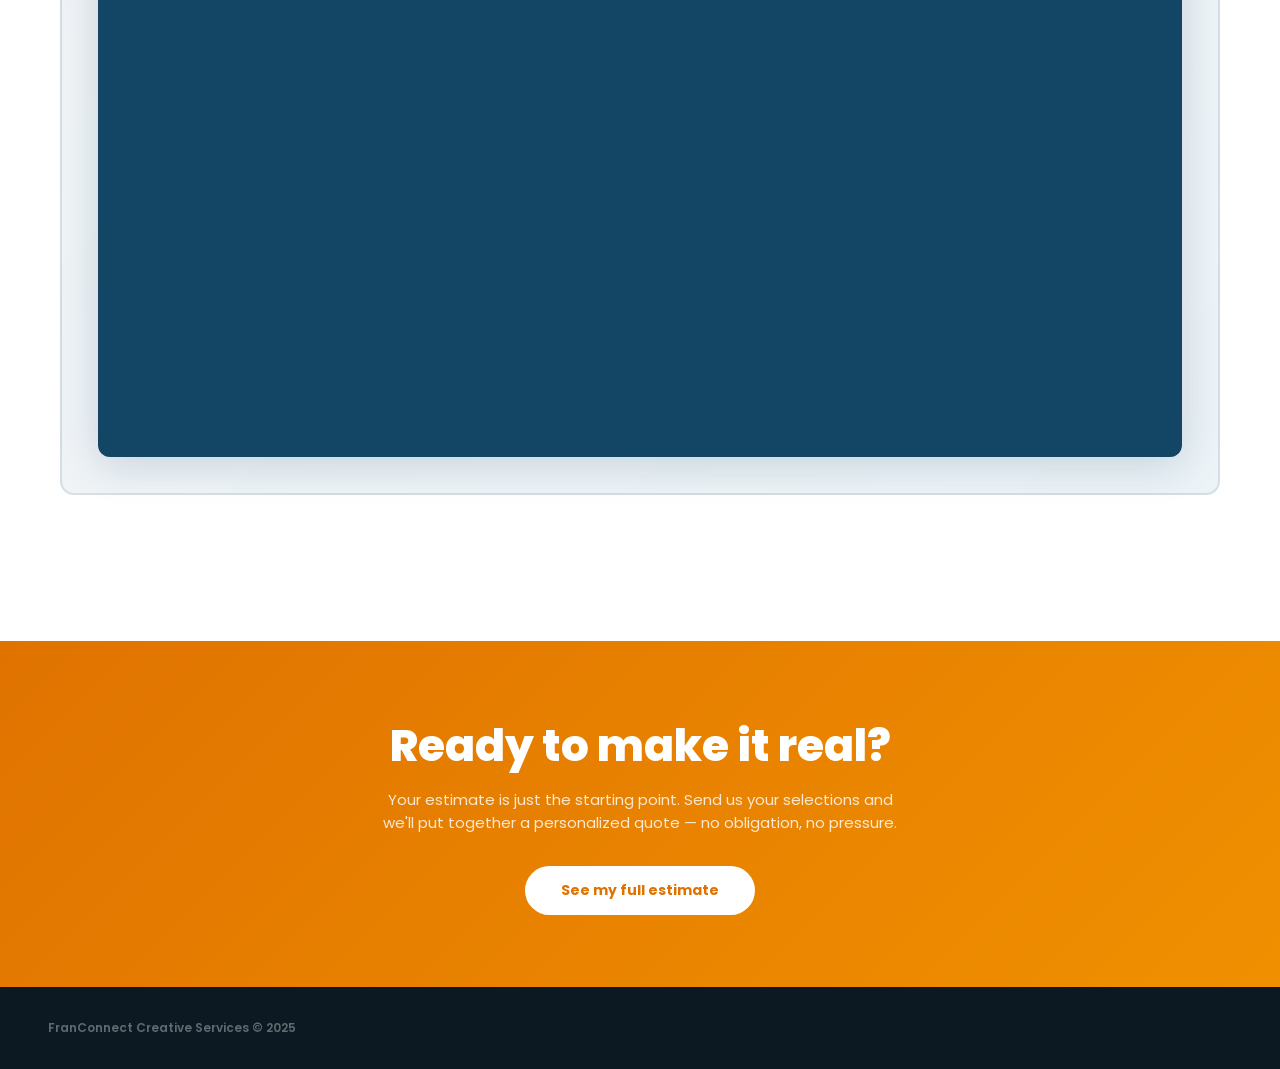
==== commit 6c254231: "Add files via upload" ====
--- a/index.html
+++ b/index.html
@@ -587,7 +587,7 @@
         <button class="pc-btn" id="pb-hub">Add to estimate</button>
       </div>
     </div>
-    <div class="pc" id="pc-tmpl" onclick="toggleP('tmpl',1850)">
+    <div class="pc" id="pc-tmpl" onclick="toggleP('tmpl',1800)">
       <div class="pc-media">
         <img src="https://raw.githubusercontent.com/FCcreativeservices/Creative-Studio/main/IMG_Training%20Modules_Cover_ACTIV%20%26%20eLearning%20Training.png" alt="Templates" loading="lazy">
         <div class="pc-play" onclick="openVid(event,'https://raw.githubusercontent.com/FCcreativeservices/Creative-Studio/main/VID_Platform%20Design_Training%20Templates.mp4')">
@@ -597,7 +597,7 @@
       <div class="pc-body">
         <div class="pc-name">Branded Templates</div>
         <div class="pc-desc">ACTIV platform template + 1 eLearning training style ready to use across all your modules — all perfectly on-brand.</div>
-        <div class="pc-price">$1,850 <span>package</span></div>
+        <div class="pc-price">$1,800 <span>package</span></div>
         <button class="pc-btn" id="pb-tmpl">Add to estimate</button>
       </div>
     </div>
@@ -1044,7 +1044,7 @@
 function total(){
   var t=0;var p=E.platform;
   if(p.skin)t+=300;if(p.dash)t+=2100;if(p.hub)t+=3750;
-  if(p.tmpl)t+=1850;
+  if(p.tmpl)t+=1800;
   if(E.editAdded)t+=E.editPrice*E.editQty;
   if(E.prodAdded)t+=E.prodPrice;
   E.trainCourses.forEach(function(c){t+=c.price;});
@@ -1509,7 +1509,7 @@
   if(p.skin)platItems.push({n:'Platform Skinning',p:300,key:'skin'});
   if(p.dash)platItems.push({n:'Dashboard Design',p:2100,key:'dash'});
   if(p.hub)platItems.push({n:'Hub Design Package',p:3750,key:'hub'});
-  if(p.tmpl)platItems.push({n:'Branded Templates (ACTIV + 1 Training Style)',p:1850,key:'tmpl'});
+  if(p.tmpl)platItems.push({n:'Branded Templates (ACTIV + 1 Training Style)',p:1800,key:'tmpl'});
   if(platItems.length)sections.push({title:'Platform Design',items:platItems});
   var vidItems=[];
   if(E.editAdded)vidItems.push({n:'Video Editing ('+E.editQty+' video'+(E.editQty>1?'s':'')+')',p:E.editPrice*E.editQty,key:'edit'});
@@ -1566,7 +1566,7 @@
   if(p.skin)platLines.push('Platform Skinning — $300');
   if(p.dash)platLines.push('Dashboard Design — $2,100');
   if(p.hub)platLines.push('Hub Design Package — $3,750');
-  if(p.tmpl)platLines.push('Branded Templates — $1,850');
+  if(p.tmpl)platLines.push('Branded Templates — $1,800');
   if(platLines.length)sections.push({title:'Platform Design',lines:platLines});
 
   // Video
